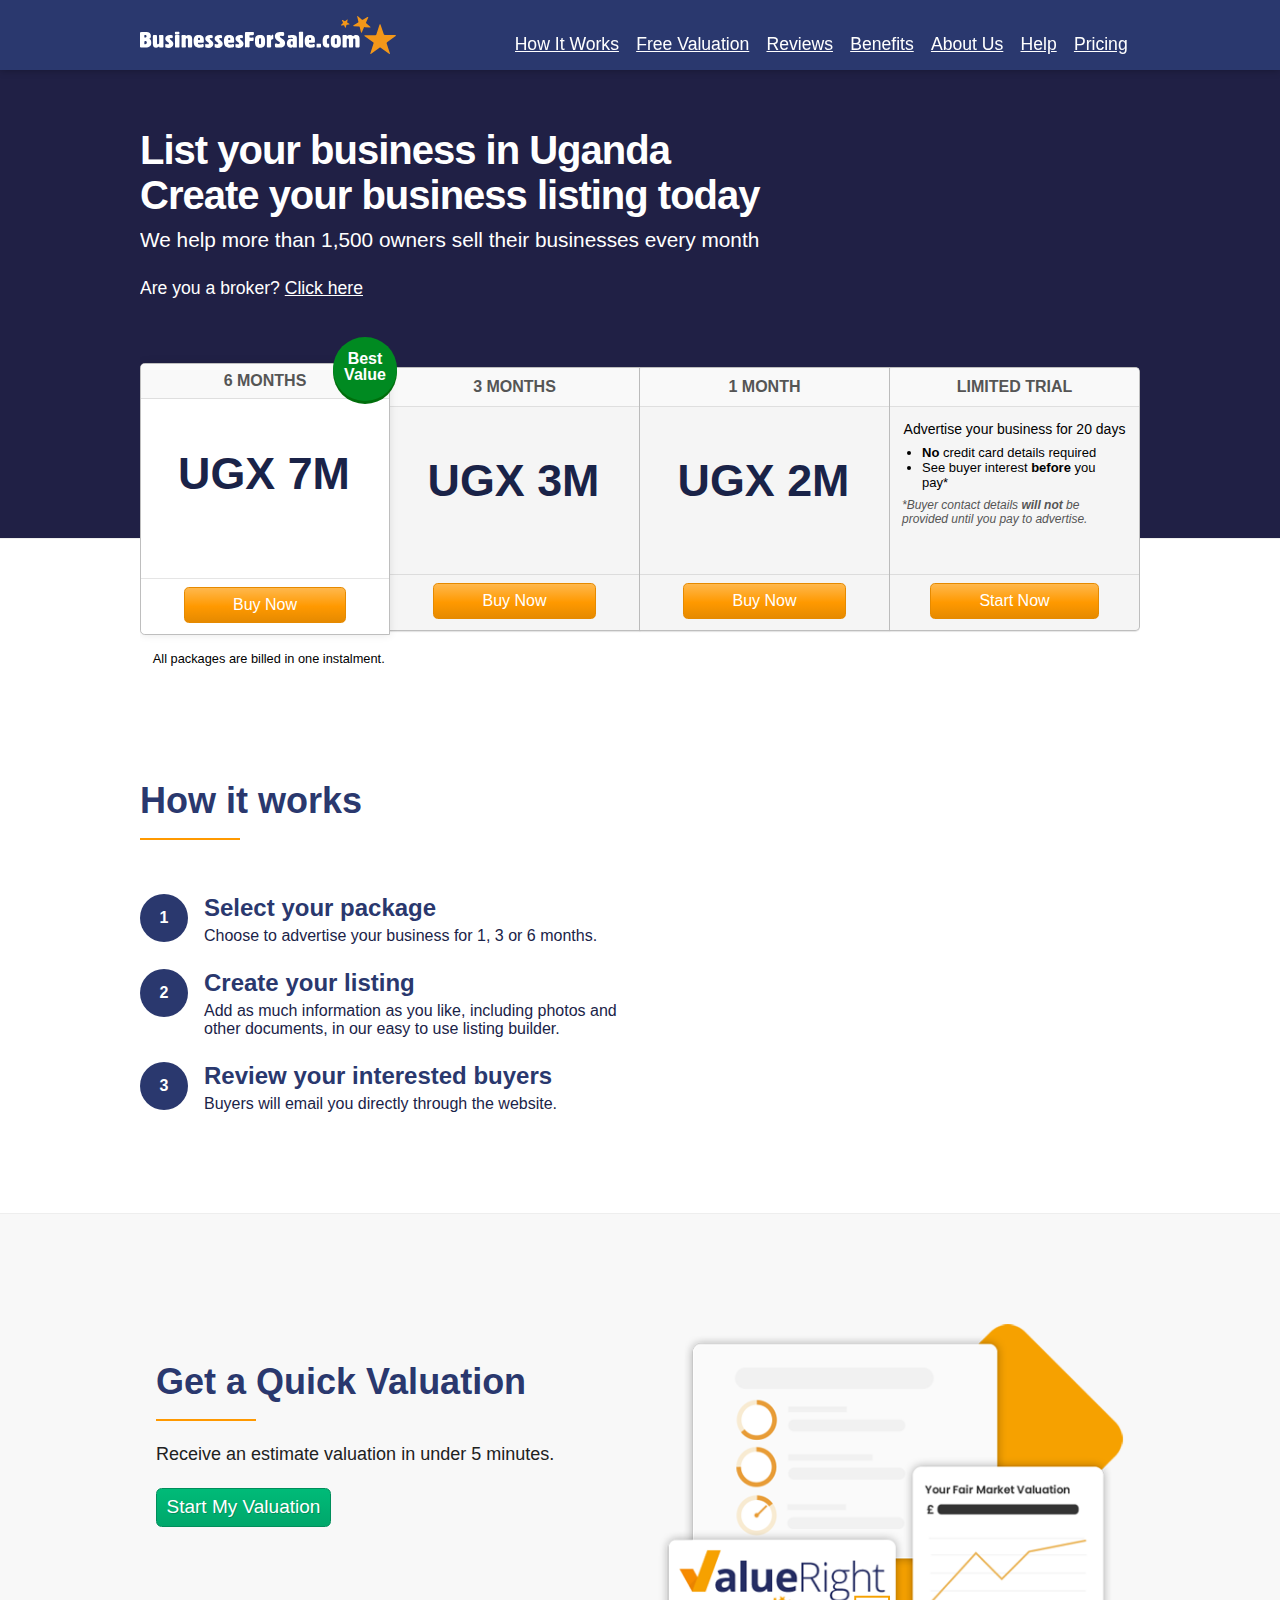
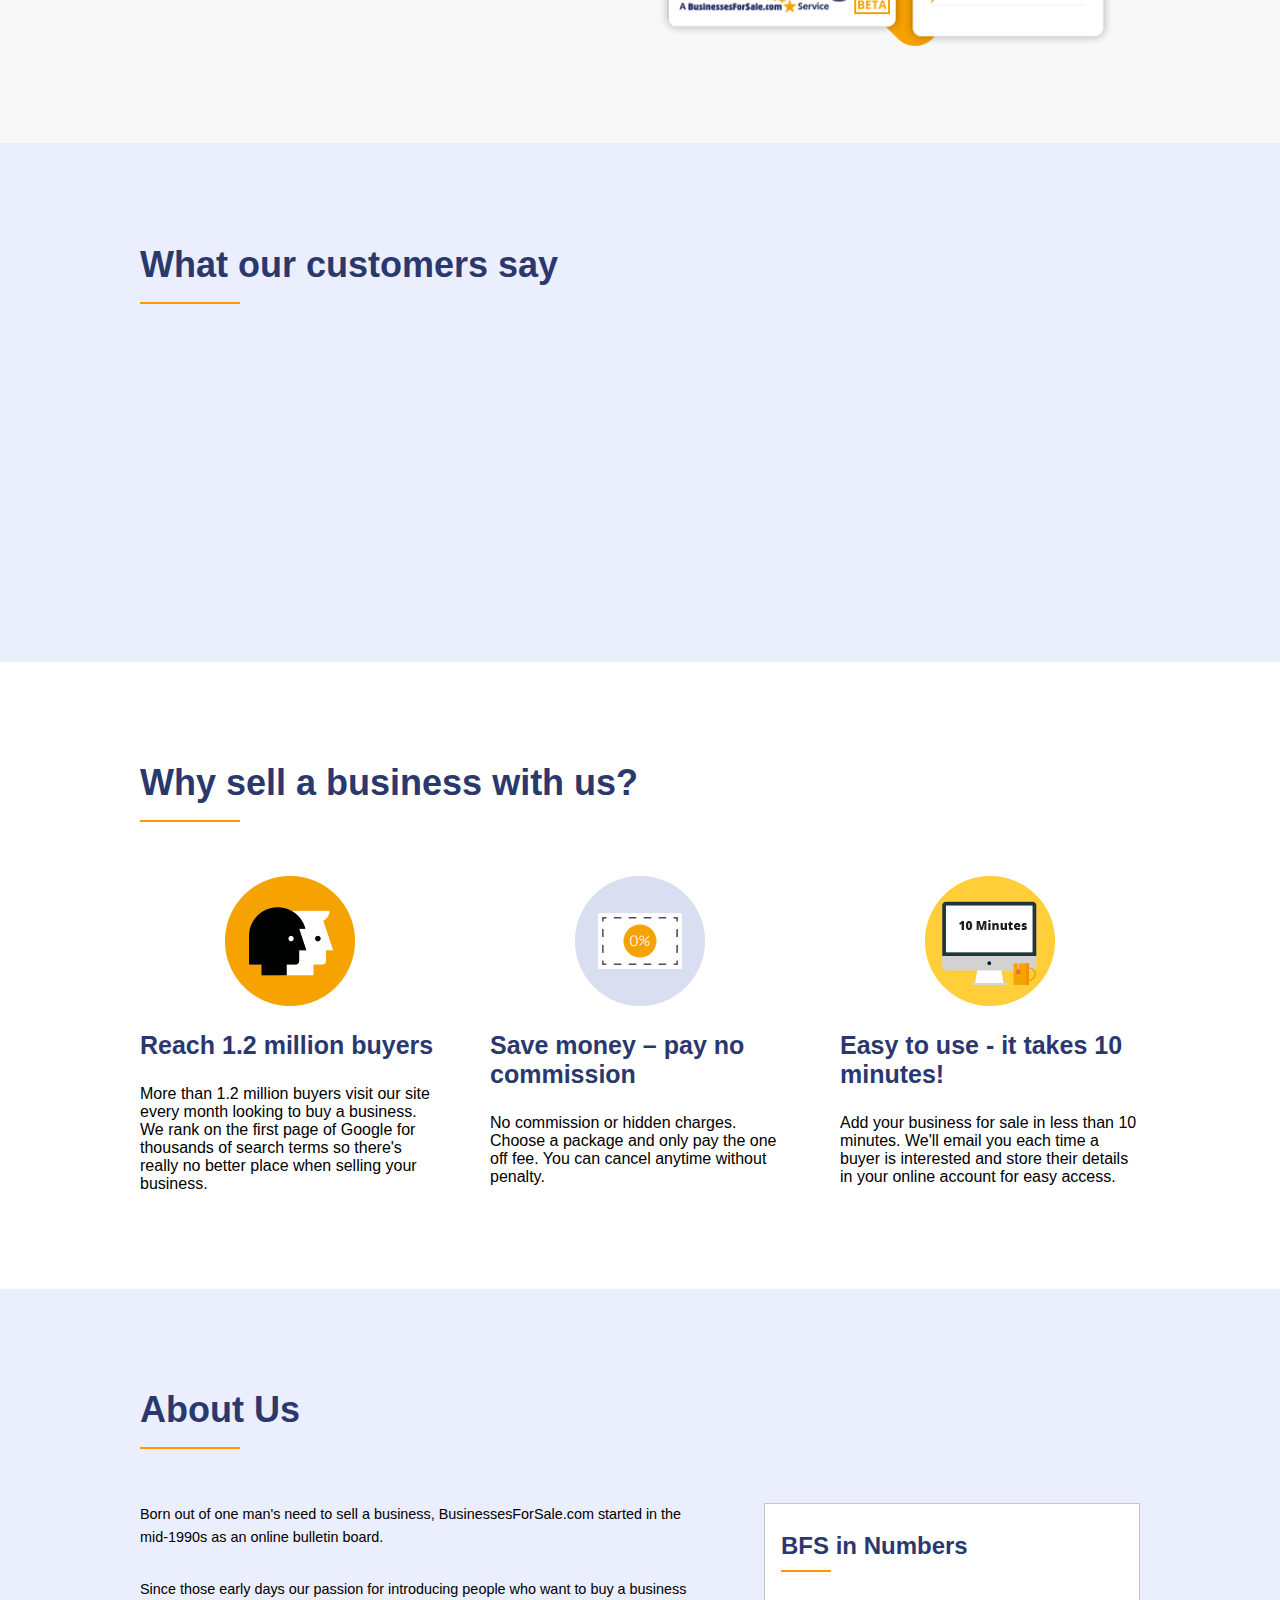
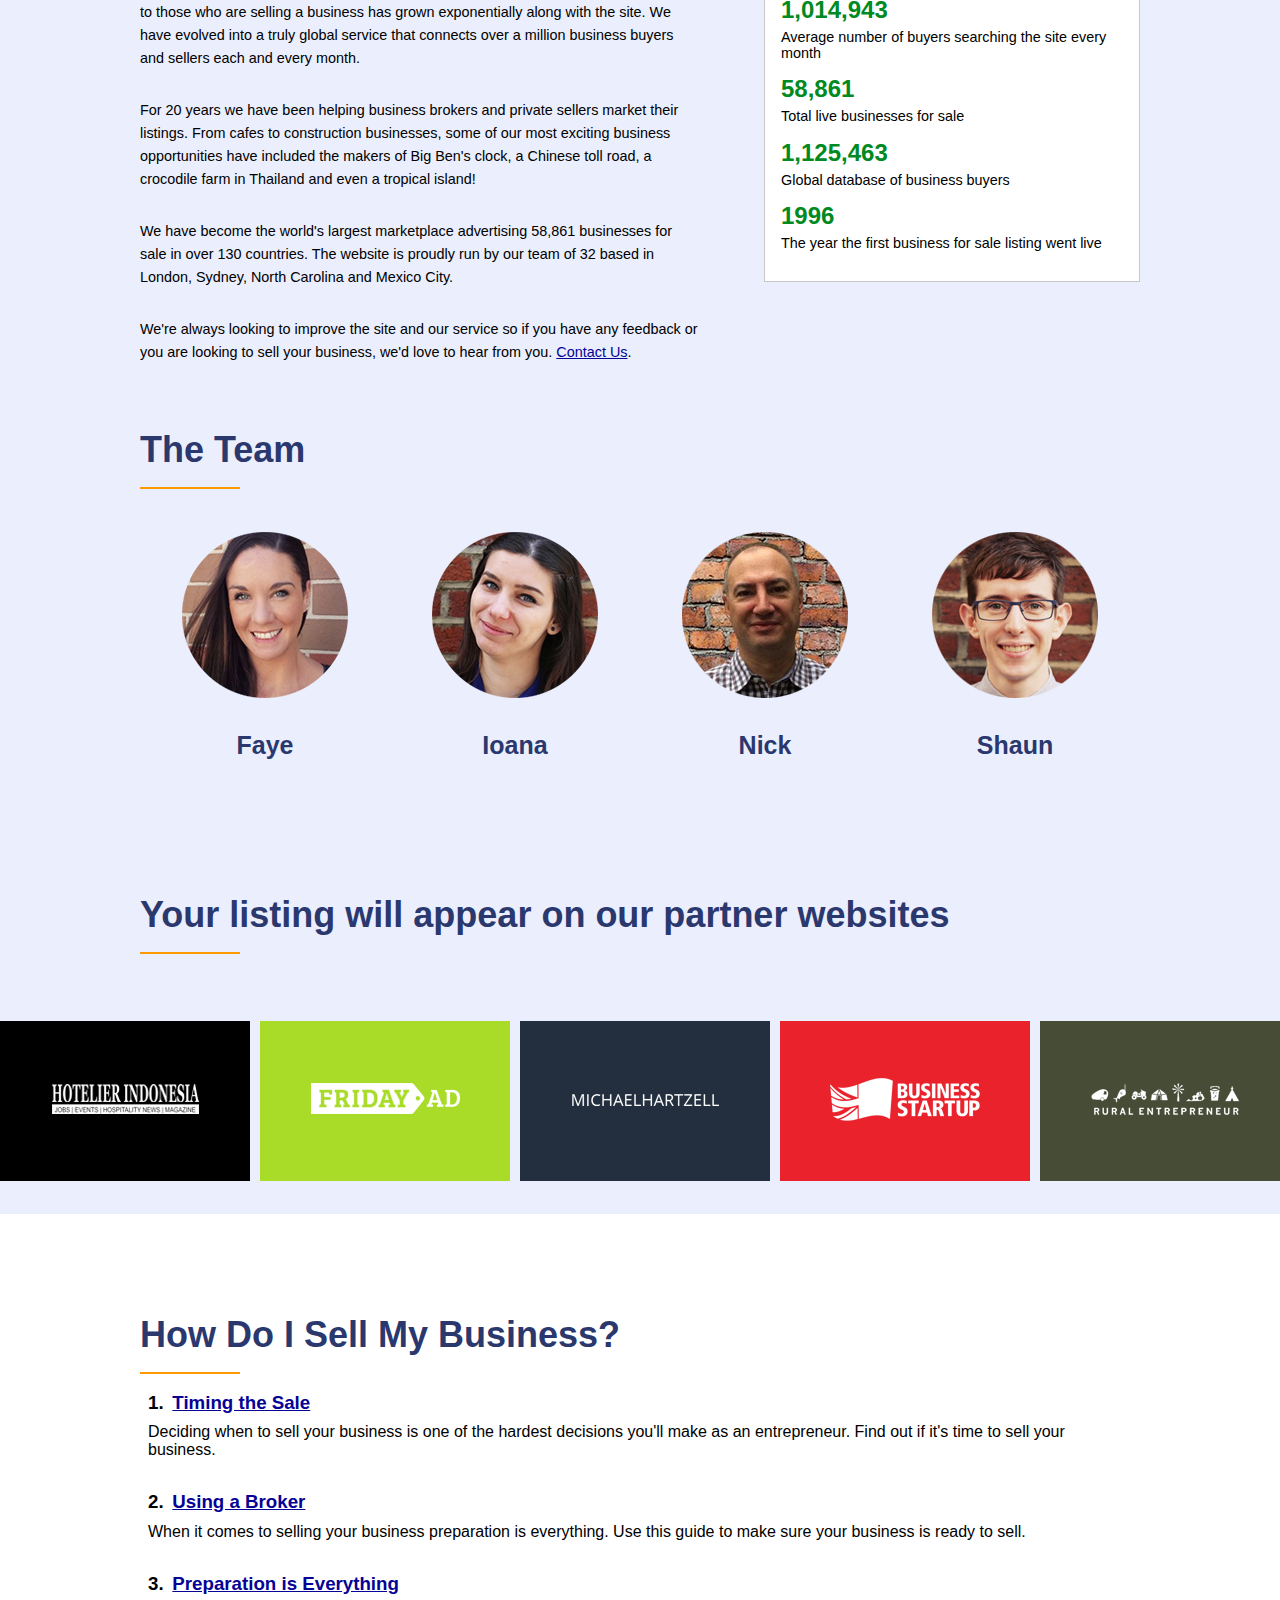
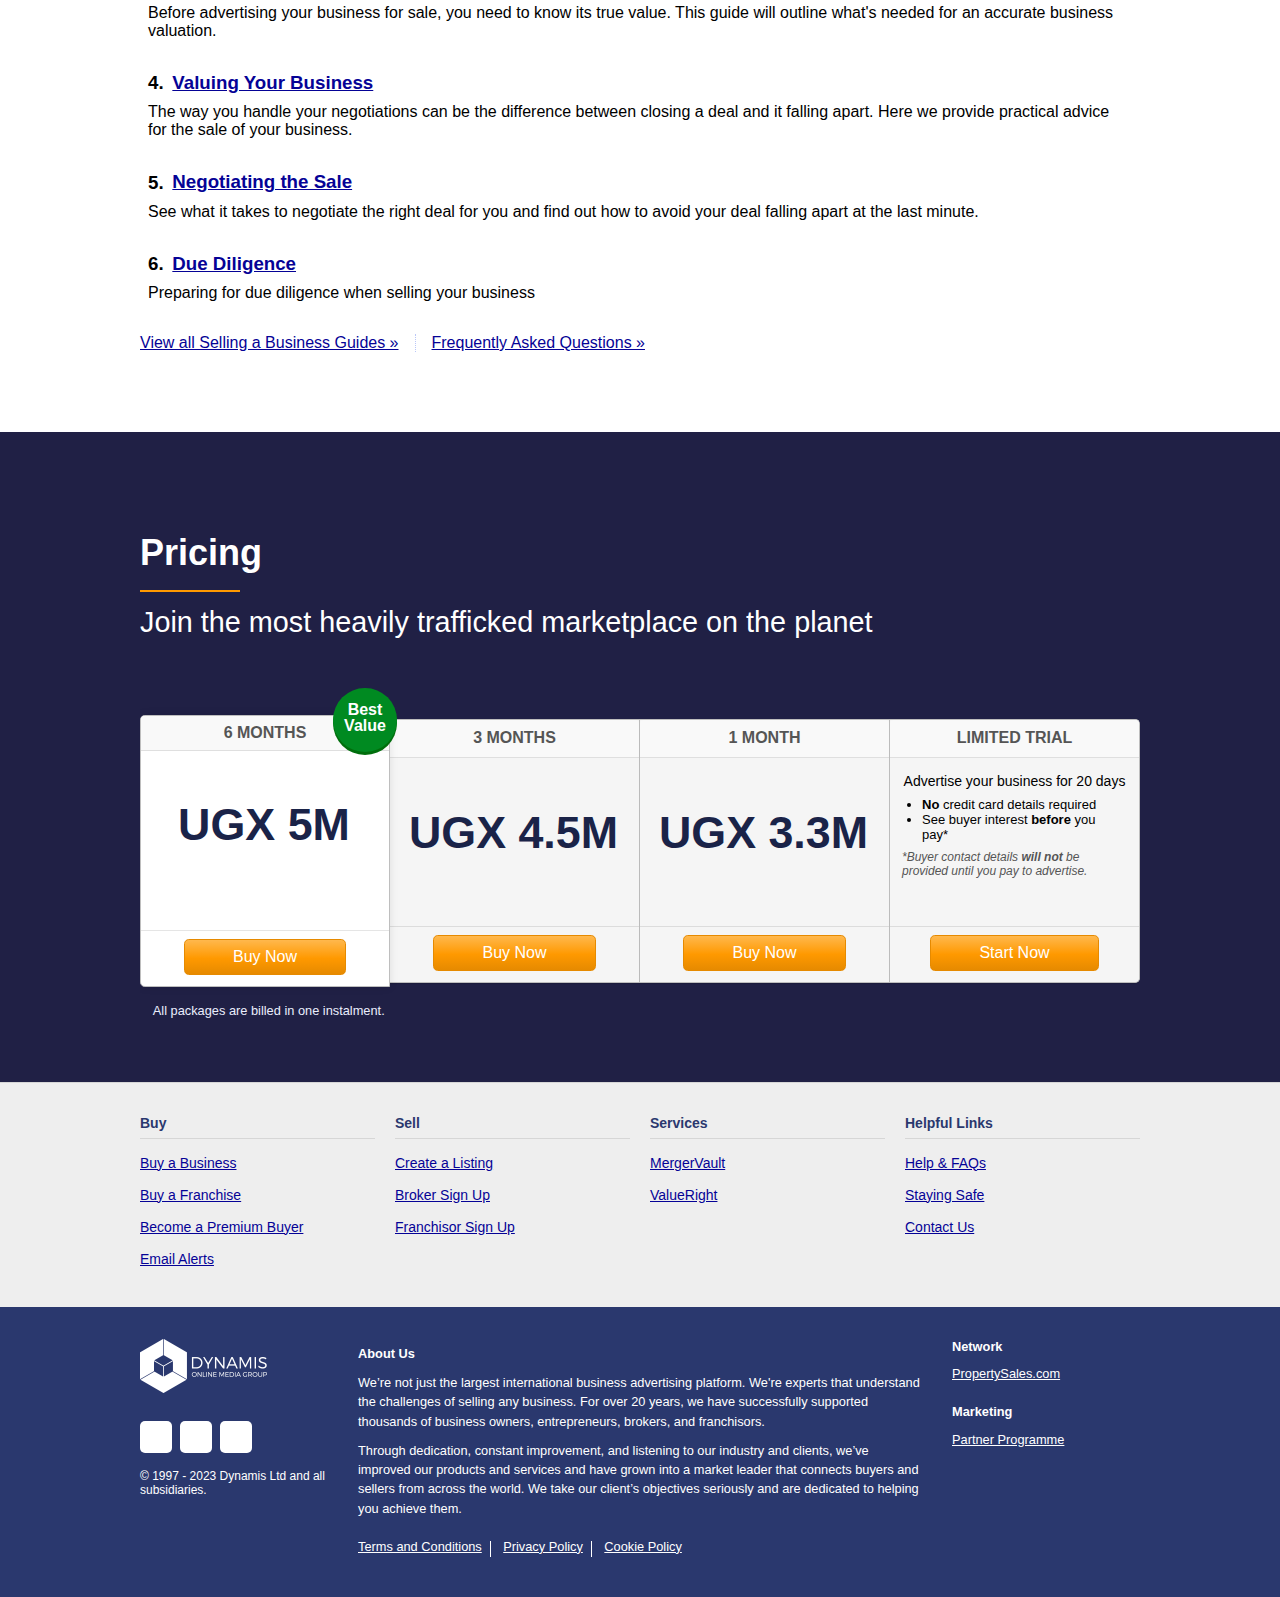
==== index.html @ 1a35745a "started website" ====
<!DOCTYPE html>
<!-- saved from url=(0047)https://uae.businessesforsale.com/emirates/list -->
<html lang="en">
  <head>
    <meta http-equiv="Content-Type" content="text/html; charset=UTF-8" />

    <meta name="viewport" content="width=device-width, initial-scale=1" />
    <meta name="robots" content="index" />
    <meta name="revisit-after" content="2 Days" />
    <meta name="distribution" content="global" />
    <meta name="pragma" content="no-cache" />
    <meta name="IS" content="ok_trust" />
    <meta
      name="description"
      content="List your business online and commission free with BFS United Arab Emirates. Promote your business to potential buyers with a Limited Trial." />
    <meta name="p:domain_verify" content="93b449618fb5868aa2e4feeff2da22ac" />
    <meta name="apple-mobile-web-app-title" content="BFS" />
    <meta name="application-name" content="BFS" />
    <meta name="theme-color" content="#ffffff" />
    <meta
      property="og:url"
      content="https://uae.businessesforsale.com/emirates/list" />
    <meta property="og:type" content="website" />
    <meta
      property="og:title"
      content="List your business online and commission free on BFS United Arab Emirates" />
    <meta
      property="og:description"
      content="List your business online and commission free with BFS United Arab Emirates. Promote your business to potential buyers with a Limited Trial." />
    <meta
      property="og:image"
      content="https://www.businessesforsale.com/Content/Shared/images/facebookDefaultImage.jpg" />
    <meta name="twitter:card" content="summary_large_image" />
    <meta name="twitter:site" content="@be_theboss" />
    <meta property="twitter:domain" content="businessesforsale.com" />
    <meta
      property="twitter:url"
      content="https://uae.businessesforsale.com/emirates/list" />
    <meta
      name="twitter:title"
      content="List your business online and commission free on BFS United Arab Emirates" />
    <meta
      name="twitter:description"
      content="List your business online and commission free with BFS United Arab Emirates. Promote your business to potential buyers with a Limited Trial." />
    <meta
      name="twitter:image"
      content="https://www.businessesforsale.com/Content/Shared/images/TwitterDefaultImage.png" />
    <title>
      List your business online and commission free on BFS United Arab Emirates
    </title>

    <link
      rel="stylesheet"
      as="style"
      onload="this.onload=null;this.rel=&#39;stylesheet&#39;"
      href="./List your business online and commission free on BFS United Arab Emirates_files/public-vendor-aa6030044b.min.css" />

    <link
      rel="stylesheet"
      as="style"
      onload="this.onload=null;this.rel=&#39;stylesheet&#39;"
      href="./List your business online and commission free on BFS United Arab Emirates_files/public-main-931c9b84e5.min.css" />

    <!--[if IE 8]>
      <link
        rel="stylesheet"
        type="text/css"
        href="/Content/Shared/css/sharedIE.css" />
    <![endif]-->
    <link
      rel="apple-touch-icon"
      sizes="180x180"
      href="https://uae.businessesforsale.com/Content/Shared/images/Favicon/apple-touch-icon.png" />
    <link
      rel="shortcut icon"
      type="image/x-icon"
      href="https://uae.businessesforsale.com/Content/Shared/images/Favicon/favicon.ico" />
    <link
      rel="icon"
      type="image/png"
      href="https://uae.businessesforsale.com/Content/Shared/images/Favicon/favicon-32x32.png"
      sizes="32x32" />
    <link
      rel="icon"
      type="image/png"
      href="https://uae.businessesforsale.com/Content/Shared/images/Favicon/favicon-16x16.png"
      sizes="16x16" />
    <link
      rel="manifest"
      href="https://uae.businessesforsale.com/Content/Shared/images/Favicon/manifest.json" />
    <link
      rel="stylesheet"
      as="style"
      onload="this.onload=null;this.rel=&#39;stylesheet&#39;"
      type="text/css"
      href="./List your business online and commission free on BFS United Arab Emirates_files/css" />
    <link
      rel="stylesheet"
      as="style"
      onload="this.onload=null;this.rel=&#39;stylesheet&#39;"
      type="text/css"
      href="./List your business online and commission free on BFS United Arab Emirates_files/css2" />
    <link
      rel="canonical"
      href="https://uae.businessesforsale.com/emirates/list" />
    <link
      rel="alternate"
      hreflang="en-AE"
      href="https://uae.businessesforsale.com/emirates/list" />
    <link
      rel="alternate"
      hreflang="en-AR"
      href="https://argentina.businessesforsale.com/argentinian/list" />
    <link
      rel="alternate"
      hreflang="en-AU"
      href="https://australia.businessesforsale.com/australian/list" />
    <link
      rel="alternate"
      hreflang="en-BG"
      href="https://bulgaria.businessesforsale.com/bulgarian/list" />
    <link
      rel="alternate"
      hreflang="en-BR"
      href="https://brazil.businessesforsale.com/brazilian/list" />
    <link
      rel="alternate"
      hreflang="en-CA"
      href="https://canada.businessesforsale.com/canadian/list" />
    <link
      rel="alternate"
      hreflang="en-CN"
      href="https://china.businessesforsale.com/chinese/list" />
    <link
      rel="alternate"
      hreflang="en-CY"
      href="https://cyprus.businessesforsale.com/cypriot/list" />
    <link
      rel="alternate"
      hreflang="en-DE"
      href="https://germany.businessesforsale.com/german/list" />
    <link
      rel="alternate"
      hreflang="en-ES"
      href="https://spain.businessesforsale.com/spanish/list" />
    <link
      rel="alternate"
      hreflang="en-FR"
      href="https://france.businessesforsale.com/french/list" />
    <link
      rel="alternate"
      hreflang="en-GB"
      href="https://uk.businessesforsale.com/uk/list" />
    <link
      rel="alternate"
      hreflang="en-GR"
      href="https://greece.businessesforsale.com/greek/list" />
    <link
      rel="alternate"
      hreflang="en-ID"
      href="https://indonesia.businessesforsale.com/indonesian/list" />
    <link
      rel="alternate"
      hreflang="en-IE"
      href="https://www.businessesforsale.ie/irish/list" />
    <link
      rel="alternate"
      hreflang="en-IL"
      href="https://israel.businessesforsale.com/israeli/list" />
    <link
      rel="alternate"
      hreflang="en-IN"
      href="https://india.businessesforsale.com/indian/list" />
    <link
      rel="alternate"
      hreflang="en-MX"
      href="https://mexico.businessesforsale.com/mexican/list" />
    <link
      rel="alternate"
      hreflang="en-MY"
      href="https://malaysia.businessesforsale.com/malaysian/list" />
    <link
      rel="alternate"
      hreflang="en-NZ"
      href="https://newzealand.businessesforsale.com/newzealand/list" />
    <link
      rel="alternate"
      hreflang="en-PL"
      href="https://poland.businessesforsale.com/polish/list" />
    <link
      rel="alternate"
      hreflang="en-PT"
      href="https://portugal.businessesforsale.com/portuguese/list" />
    <link
      rel="alternate"
      hreflang="en-SE"
      href="https://sweden.businessesforsale.com/swedish/list" />
    <link
      rel="alternate"
      hreflang="en-SG"
      href="https://singapore.businessesforsale.com/singapore/list" />
    <link
      rel="alternate"
      hreflang="en-TH"
      href="https://thailand.businessesforsale.com/thai/list" />
    <link
      rel="alternate"
      hreflang="en-US"
      href="https://us.businessesforsale.com/us/list" />
    <link
      rel="alternate"
      hreflang="en-ZA"
      href="https://www.businessesforsale.co.za/southafrican/list" />
    <link
      rel="alternate"
      hreflang="x-default"
      href="https://www.businessesforsale.com/list" />

    <link
      rel="stylesheet"
      as="style"
      onload="this.onload=null;this.rel=&#39;stylesheet&#39;"
      href="./List your business online and commission free on BFS United Arab Emirates_files/sell-splash-main-5cd6736153.min.css" />
    <link
      href="https://cdn.jsdelivr.net/npm/bootstrap@5.3.0/dist/css/bootstrap.min.css"
      rel="stylesheet"
      integrity="sha384-9ndCyUaIbzAi2FUVXJi0CjmCapSmO7SnpJef0486qhLnuZ2cdeRhO02iuK6FUUVM"
      crossorigin="anonymous" />
    <link
      rel="stylesheet"
      as="style"
      onload="this.onload=null;this.rel=&#39;stylesheet&#39;"
      type="text/css"
      href="./List your business online and commission free on BFS United Arab Emirates_files/css(1)" />
    <noscript
      ><link
        rel="stylesheet"
        type="text/css"
        href="/build/public/css/public-vendor-aa6030044b.min.css"
    /></noscript>
    <noscript
      ><link
        rel="stylesheet"
        type="text/css"
        href="/build/public/css/public-main-931c9b84e5.min.css"
    /></noscript>
    <noscript
      ><link
        rel="stylesheet"
        type="text/css"
        href="https://fonts.googleapis.com/css?family=Open+Sans:400,600,700,800&display=block"
    /></noscript>
    <noscript
      ><link
        rel="stylesheet"
        type="text/css"
        href="https://fonts.googleapis.com/css2?family=Material+Symbols+Rounded:opsz,wght,FILL,GRAD@48,400,1,0&display=block"
    /></noscript>
    <noscript>
      <img
        height="1"
        width="1"
        style="display: none"
        src="https://www.facebook.com/tr?id=520176731868879&ev=PageView&noscript=1" />
    </noscript>
    <noscript
      ><link
        rel="stylesheet"
        type="text/css"
        href="/build/sell-splash/css/sell-splash-main-5cd6736153.min.css"
    /></noscript>
    <noscript
      ><link
        rel="stylesheet"
        type="text/css"
        href="https://fonts.googleapis.com/css?family=Open+Sans:400,600,700,800"
    /></noscript>
    <style>
      @font-face {
        font-family: "Material Icons";
        font-display: block;
      }
      * {
        box-sizing: border-box;
      }
      body {
        font-family: "Open Sans", Arial, helivetica, sans-serif;
        font-size: 100%;
      }
      .section {
        float: left;
        clear: left;
        width: 100%;
      }
      .section-wrap {
        width: 62.5em;
        margin: 0 auto;
        position: relative;
      }
      @media screen and (max-width: 64em) {
        .section-wrap {
          padding: 0 1em;
          width: 100%;
        }
      }
      dd,
      dt,
      fieldset,
      h2,
      h3,
      h4,
      h5 dl,
      ol,
      p,
      ul {
        margin: 0;
        padding: 0;
      }
      #arrow,
      #cobrand-selected .cobrand,
      #cta-post-link-wrap,
      #logo-wrap-dt,
      #logo-wrap-mob,
      #nav-button-wrap {
        vertical-align: middle;
      }
      fieldset {
        border: 0;
      }
      ol,
      ul {
        list-style: none;
      }
      .cta {
        padding: 0.4em 0.5em;
        border-radius: 0.3em;
        cursor: pointer;
        display: inline-block;
      }
      .cta-wrap {
        clear: both;
        text-align: center;
      }
      #cobrand-selected .cobrand {
        width: 24px;
        height: 24px;
        position: relative;
        padding: 0.6rem 0 0.4rem;
        display: inline-block;
      }
      #cobrand-selected,
      #header-wrap .country-login-area .cobrand-name,
      #login-country-mob .cobrand-name,
      #user,
      .cobrand-selector,
      .menu-items #account-links,
      .menu-items .menu-links {
        display: none;
      }
      header {
        background: #2a386e;
      }
      #header-wrap .country-login-area {
        display: flex;
        flex-direction: row;
        justify-content: flex-end;
        align-items: center;
        gap: 1rem;
        text-transform: uppercase;
        position: relative;
      }
      #header-wrap .header-cont {
        display: flex;
        flex-direction: row;
        align-items: center;
        justify-content: space-between;
        max-width: 62.5em;
        width: 100%;
        margin: 0 auto;
        position: relative;
        padding: 0;
        clear: both;
        gap: 20px;
      }
      .st0 {
        fill: #f39719;
      }
      .st1 {
        fill: #fff;
      }
      #logo-wrap-dt .brand-logo,
      #logo-wrap-mob .brand-logo {
        display: block;
        max-width: 17em;
        overflow: hidden;
        clear: both;
        height: auto;
      }
      #header-wrap .fa-bars {
        font-size: 1.5em;
        font-weight: 700;
      }
      #cta-post-link-wrap {
        display: inline-flex;
        text-align: right;
      }
      .cta-post-link {
        display: inline-block;
        min-width: 4.8em;
        padding: 0.6em 0.7em !important;
        border-radius: 0.3em;
        font-weight: 600;
        text-align: center;
        position: relative;
      }
      .cta-post-link:after {
        content: "Sell now";
        position: absolute;
        top: 0.6em;
        left: 0;
        width: 100%;
        font-size: 0.9em;
      }
      .cta-post-link span {
        display: block;
        font-size: 0.9em;
        text-indent: -9999999px;
      }
      @media screen and (min-width: 33.75em) {
        .cta-post-link:after {
          display: none;
        }
        .cta-post-link span {
          text-indent: 0;
        }
      }
      #logo-wrap-dt {
        display: none;
      }
      #logo-wrap-dt .brand-logo {
        width: 100%;
        padding: 0 !important;
      }
      @media screen and (max-width: 320px) {
        #logo-wrap-mob .brand-logo {
          padding: 0 0.5em;
          margin-left: 0.5em;
        }
      }
      #brand-logo {
        width: 100%;
        overflow: hidden;
        max-width: 318px;
        clear: both;
        height: 3em;
        display: block;
      }
      @media screen and (max-width: 64em) {
        #brand-logo {
          padding-left: 1em;
        }
      }
      @media screen and (max-width: 41.25em) {
        #brand-logo {
          height: auto;
          padding: 0 1em;
        }
      }
      .header-menu {
        position: fixed;
        width: 17em;
        height: auto;
        top: 4.063em;
        bottom: 0;
        right: -17em;
        z-index: 1000;
        overflow-y: scroll;
      }
      .header-menu .header-menu-outer {
        display: block;
        margin: 0 auto;
        width: 100%;
        max-width: 68.75em;
        position: relative;
      }
      @media screen and (max-width: 65.3125em) {
        #logo-wrap-dt {
          margin-left: 0.5em;
        }
        .header-menu .header-menu-outer {
          max-width: 62em !important;
        }
      }
      .header-menu .header-menu-wrap {
        display: block;
        margin: 0 auto;
        width: 100%;
        max-width: 62.5em;
      }
      .menu-items .menu-title {
        padding: 0.75rem 1.5rem;
      }
      .menu-items .menu-item {
        border-bottom: 1px solid #0e1224;
      }
      .menu-items .menu-item.on-this .menu-title {
        border-left: 3px solid #f90;
      }
      .menu-items .menu-item .mt-text {
        font-size: 14px;
        font-weight: 600;
        vertical-align: middle;
        padding: 0.5rem 0;
        display: inline-block;
      }
      .menu-items .menu-item.item-hover .menu-links {
        display: block;
      }
      #arrow {
        float: right;
        margin-top: 5px;
      }
      #login-country-mob {
        margin-left: auto;
        display: inline-flex;
        width: 32px;
      }
      #nav-button-wrap {
        display: inline-block;
        padding: 0.5em;
        border-left: 1px solid #282856;
      }
      @media screen and (max-width: 20em) {
        #nav-button-wrap {
          padding: 0.5em 0;
        }
      }
      @media (min-width: 1030px) {
        #header-wrap .country-login-area,
        #logo-wrap-mob,
        #nav-button-wrap {
          display: none;
        }
        #header-wrap .header-cont {
          padding: 0.5em 0;
        }
        #cta-post-link-wrap {
          margin-left: auto;
        }
        #cobrand-selected {
          margin-left: auto;
          display: inline-flex;
        }
        #cobrand-selected .cobrand-name {
          font-weight: 400;
          font-size: 14px;
          vertical-align: middle;
          text-transform: uppercase;
        }
        #logo-wrap-dt {
          display: inline-block;
        }
        .header-menu {
          position: initial;
          width: auto;
          top: auto;
          bottom: auto;
          right: 0;
          overflow: visible;
        }
        .menu-items {
          position: relative;
          width: 100%;
          display: flex;
          overflow-y: visible;
          top: auto;
          left: auto;
          background: 0 0;
          height: auto;
          bottom: auto;
          padding: 0;
          margin: 0;
        }
        .menu-items .menu-title {
          padding: 0.3rem 0 0;
          border-bottom: 3px solid transparent;
        }
        .menu-items .menu-item {
          display: inline-flex;
          list-style: none;
          padding: 0 1em;
          flex-direction: row;
          border-bottom: none;
          position: relative;
        }
        .menu-items .menu-item:first-of-type {
          padding-left: 0;
        }
        .menu-items .menu-item:last-of-type {
          padding-right: 0;
        }
        .menu-items .menu-item.on-this .menu-title {
          border-bottom: 3px solid #f90;
          border-left: none;
        }
        #login-country-mob {
          display: none !important;
        }
      }
      .nav-button {
        display: flex;
        align-items: center;
        justify-content: center;
        text-align: center;
        border-left: none;
        margin-left: 0;
        width: 3.5em;
        height: 3em;
        position: relative;
        padding: 0;
      }
      .hamburger-menu {
        display: block;
        width: 2em;
        height: 1.4em !important;
        position: relative;
        cursor: pointer;
      }
      .hamburger-menu .bar-1,
      .hamburger-menu .bar-2,
      .hamburger-menu .bar-3 {
        display: block;
        position: absolute;
        height: 0.25em;
        width: 100%;
        background: #fff;
        border-radius: 0.3em;
        opacity: 1;
        left: 0;
      }
      .hamburger-menu .bar-1 {
        top: 0;
      }
      .hamburger-menu .bar-2 {
        top: 0.55em;
      }
      .hamburger-menu .bar-3 {
        top: 1.1em;
      }
    </style>
    <script
      async=""
      src="./List your business online and commission free on BFS United Arab Emirates_files/clarity.js.download"></script>
    <script
      async=""
      src="./List your business online and commission free on BFS United Arab Emirates_files/187035541"></script>
    <script
      type="text/javascript"
      async=""
      src="./List your business online and commission free on BFS United Arab Emirates_files/linkid.js.download"></script>
    <script
      type="text/javascript"
      async=""
      src="./List your business online and commission free on BFS United Arab Emirates_files/js"></script>
    <script
      async=""
      src="https://connect.facebook.net/en_US/fbevents.js"></script>
    <script
      src="./List your business online and commission free on BFS United Arab Emirates_files/bat.js.download"
      async=""></script>
    <script
      async=""
      src="./List your business online and commission free on BFS United Arab Emirates_files/analytics.js.download"></script>
    <script
      src="./List your business online and commission free on BFS United Arab Emirates_files/jquery.min.js.download"
      type="text/javascript"></script>
    <script
      src="./List your business online and commission free on BFS United Arab Emirates_files/otSDKStub.js.download"
      type="text/javascript"
      charset="UTF-8"
      data-domain-script="cf243b1e-14e6-42dd-b560-c3a029f335ad"></script>
    <script type="text/javascript">
      function OptanonWrapper() {}
    </script>
    <script type="text/javascript">
      (function (i, s, o, g, r, a, m) {
        i["GoogleAnalyticsObject"] = r;
        (i[r] =
          i[r] ||
          function () {
            (i[r].q = i[r].q || []).push(arguments);
          }),
          (i[r].l = 1 * new Date());
        (a = s.createElement(o)), (m = s.getElementsByTagName(o)[0]);
        a.async = 1;
        a.src = g;
        m.parentNode.insertBefore(a, m);
      })(
        window,
        document,
        "script",
        "//www.google-analytics.com/analytics.js",
        "ga"
      );

      ga("create", "UA-2034194-36", "auto");
      ga("create", "UA-2034194-7", "auto", { name: "rollupProperty" });
      ga("set", "anonymizeIp", true);
      ga("rollupProperty.set", "anonymizeIp", true);
      ga("require", "linkid", "linkid.js");
      ga("rollupProperty.require", "linkid", "linkid.js");
      ga(
        "send",
        "pageview",
        "/emirates/sell-a-business/createAdvert/notLoggedIn/New/sellSplash"
      );
      ga(
        "rollupProperty.send",
        "pageview",
        "/emirates/sell-a-business/createAdvert/notLoggedIn/New/sellSplash"
      );
    </script>
    <script
      async=""
      src="./List your business online and commission free on BFS United Arab Emirates_files/js(1)"
      type="text/javascript"></script>
    <script type="text/javascript">
      window.dataLayer = window.dataLayer || [];
      function gtag() {
        dataLayer.push(arguments);
      }
    </script>
    <script type="text/javascript">
      gtag("js", new Date());

      gtag("config", "AW-1039712580", { allow_enhanced_conversions: true });

      gtag("config", "G-1G1NGBELLP", {
        page_location:
          "https://uae.businessesforsale.com/emirates/sell-a-business/createAdvert/notLoggedIn/New/sellSplash",
      });
    </script>
    <script type="text/javascript">
      (function (w, d, t, r, u) {
        var f, n, i;
        (w[u] = w[u] || []),
          (f = function () {
            var o = { ti: "187035541", enableAutoSpaTracking: true };
            (o.q = w[u]), (w[u] = new UET(o)), w[u].push("pageLoad");
          }),
          (n = d.createElement(t)),
          (n.src = r),
          (n.async = 1),
          (n.onload = n.onreadystatechange =
            function () {
              var s = this.readyState;
              (s && s !== "loaded" && s !== "complete") ||
                (f(), (n.onload = n.onreadystatechange = null));
            }),
          (i = d.getElementsByTagName(t)[0]),
          i.parentNode.insertBefore(n, i);
      })(window, document, "script", "//bat.bing.com/bat.js", "uetq");
    </script>
    <script type="text/javascript">
      (function (h, o, t, j, a, r) {
        h.hj =
          h.hj ||
          function () {
            (h.hj.q = h.hj.q || []).push(arguments);
          };
        h._hjSettings = { hjid: 1520874, hjsv: 6 };
        a = o.getElementsByTagName("head")[0];
        r = o.createElement("script");
        r.async = 1;
        r.src = t + h._hjSettings.hjid + j + h._hjSettings.hjsv;
        a.appendChild(r);
      })(window, document, "https://static.hotjar.com/c/hotjar-", ".js?sv=");
    </script>
    <script type="text/javascript">
      hj(
        "vpv",
        "/emirates/sell-a-business/createAdvert/notLoggedIn/New/sellSplash"
      );
      hj("trigger", "splash_page");
    </script>
    <script type="text/javascript">
      !(function (f, b, e, v, n, t, s) {
        if (f.fbq) return;
        n = f.fbq = function () {
          n.callMethod
            ? n.callMethod.apply(n, arguments)
            : n.queue.push(arguments);
        };
        if (!f._fbq) f._fbq = n;
        n.push = n;
        n.loaded = !0;
        n.version = "2.0";
        n.queue = [];
        t = b.createElement(e);
        t.async = !0;
        t.src = v;
        s = b.getElementsByTagName(e)[0];
        s.parentNode.insertBefore(t, s);
      })(
        window,
        document,
        "script",
        "https://connect.facebook.net/en_US/fbevents.js"
      );
      fbq("init", "520176731868879");
      fbq("init", "521890509976079");
      fbq("track", "PageView");
    </script>
    <script
      async=""
      src="./List your business online and commission free on BFS United Arab Emirates_files/hotjar-1520874.js.download"></script>
    <meta
      http-equiv="origin-trial"
      content="AymqwRC7u88Y4JPvfIF2F37QKylC04248hLCdJAsh8xgOfe/dVJPV3XS3wLFca1ZMVOtnBfVjaCMTVudWM//5g4AAAB7eyJvcmlnaW4iOiJodHRwczovL3d3dy5nb29nbGV0YWdtYW5hZ2VyLmNvbTo0NDMiLCJmZWF0dXJlIjoiUHJpdmFjeVNhbmRib3hBZHNBUElzIiwiZXhwaXJ5IjoxNjk1MTY3OTk5LCJpc1RoaXJkUGFydHkiOnRydWV9" />
    <script
      src="./List your business online and commission free on BFS United Arab Emirates_files/otBannerSdk.js.download"
      async=""
      type="text/javascript"></script>
    <meta
      http-equiv="origin-trial"
      content="AymqwRC7u88Y4JPvfIF2F37QKylC04248hLCdJAsh8xgOfe/dVJPV3XS3wLFca1ZMVOtnBfVjaCMTVudWM//5g4AAAB7eyJvcmlnaW4iOiJodHRwczovL3d3dy5nb29nbGV0YWdtYW5hZ2VyLmNvbTo0NDMiLCJmZWF0dXJlIjoiUHJpdmFjeVNhbmRib3hBZHNBUElzIiwiZXhwaXJ5IjoxNjk1MTY3OTk5LCJpc1RoaXJkUGFydHkiOnRydWV9" />
    <meta
      http-equiv="origin-trial"
      content="A+xK4jmZTgh1KBVry/UZKUE3h6Dr9HPPioFS4KNCzify+KEoOii7z/[base64]" />
    <meta
      http-equiv="origin-trial"
      content="AymqwRC7u88Y4JPvfIF2F37QKylC04248hLCdJAsh8xgOfe/dVJPV3XS3wLFca1ZMVOtnBfVjaCMTVudWM//5g4AAAB7eyJvcmlnaW4iOiJodHRwczovL3d3dy5nb29nbGV0YWdtYW5hZ2VyLmNvbTo0NDMiLCJmZWF0dXJlIjoiUHJpdmFjeVNhbmRib3hBZHNBUElzIiwiZXhwaXJ5IjoxNjk1MTY3OTk5LCJpc1RoaXJkUGFydHkiOnRydWV9" />
    <script
      type="text/javascript"
      async=""
      src="./List your business online and commission free on BFS United Arab Emirates_files/f.txt"></script>
    <script
      src="./List your business online and commission free on BFS United Arab Emirates_files/187035541.js.download"
      type="text/javascript"
      async=""
      data-ueto="ueto_68cda173e3"></script>
    <script
      async=""
      src="./List your business online and commission free on BFS United Arab Emirates_files/modules.d300ab0f8311d57bf5d6.js.download"
      charset="utf-8"></script>

    <link rel="stylesheet" href="css/style.css" />
  </head>
  <body>
    <div class="sell-splash-header bg-warning" id="seller-splash-header">
      <div class="section-wrap">
        <ul class="sell-splash-nav cf">
          <li class="">
            <a
              class="sell-splash-nav-link"
              href="https://uae.businessesforsale.com/emirates/list#how-it-works"
              >How It Works</a
            >
          </li>
          <li class="">
            <a
              class="sell-splash-nav-link"
              href="https://uae.businessesforsale.com/emirates/list#value-right"
              >Free Valuation</a
            >
          </li>
          <li class="">
            <a
              class="sell-splash-nav-link"
              href="https://uae.businessesforsale.com/emirates/list#testimonials"
              >Reviews</a
            >
          </li>
          <li class="">
            <a
              class="sell-splash-nav-link"
              href="https://uae.businessesforsale.com/emirates/list#why-choose-us"
              >Benefits</a
            >
          </li>
          <li class="">
            <a
              class="sell-splash-nav-link"
              href="https://uae.businessesforsale.com/emirates/list#about-us"
              >About Us</a
            >
          </li>
          <li class="">
            <a
              class="sell-splash-nav-link"
              href="https://uae.businessesforsale.com/emirates/list#stepsToSellingYourBusiness"
              >Help</a
            >
          </li>
          <li class="">
            <a
              class="sell-splash-nav-link"
              href="https://uae.businessesforsale.com/emirates/list#pricing"
              >Pricing</a
            >
          </li>
        </ul>
        <div id="logo-and-link">
          <a href="https://uae.businessesforsale.com/">
            <img
              src="./List your business online and commission free on BFS United Arab Emirates_files/BFS_Reversed_RGB.svg"
              alt="BusinessesForSale.com"
              id="sell-header-logo" />
          </a>
        </div>
      </div>
    </div>
    <div id="skiptocontent">
      <a
        href="https://uae.businessesforsale.com/emirates/list#sell-splash-title"
        >Skip to main content</a
      >
    </div>
    <div id="container">
      <div class="pricing-and-title section top-pricing bg-danger">
        <div class="section-wrap">
          <div class="headline">
            <h1>
              List your business in Uganda
              <br />
              <span class="dt-only">Create your business listing today</span>
            </h1>
            <p class="mob-copy">
              We help 1500+ owners sell their businesses monthly
            </p>
            <p class="dt-copy">
              We help more than 1,500 owners sell their businesses every month
            </p>
            <p class="broker-copy">
              Are you a broker?
              <a
                class="cta-broker"
                href="https://uae.businessesforsale.com/emirates/advertise"
                onclick="if (!window.__cfRLUnblockHandlers) return false; _gaq.push([&#39;_trackEvent&#39;, &#39;Post an Ad&#39;, &#39;Homepage&#39;, &#39;Broker&#39;]);"
                >Click here</a
              >
            </p>
          </div>

          <div
            class="trustpilot-widget"
            data-locale="en-GB"
            data-template-id="53aa8807dec7e10d38f59f32"
            data-businessunit-id="58e907100000ff0005a01983"
            data-style-height="150px"
            data-style-width="100%"
            data-theme="dark"
            style="position: relative">
            <iframe
              title="Customer reviews powered by Trustpilot"
              loading="auto"
              src="./List your business online and commission free on BFS United Arab Emirates_files/index.html"
              style="
                position: relative;
                height: 150px;
                width: 100%;
                border-style: none;
                display: block;
                overflow: hidden;
              "></iframe>
          </div>

          <div class="pricing">
            <div class="packages">
              <div class="package-details featured-package">
                <span class="best-value"> Best Value </span>
                <span class="package-time">6 months</span>
                <div>
                  <p class="package-price">
                    <span class="main-price">UGX 7M</span>
                    <span class="currency-code"></span>
                  </p>
                </div>
                <form
                  action="https://uae.businessesforsale.com/emirates/create-listing"
                  id="form0"
                  method="post">
                  <input
                    id="productCode"
                    name="productCode"
                    type="hidden"
                    value="ADS" /><input
                    id="countryCode"
                    name="countryCode"
                    type="hidden"
                    value="UGX" />
                  <div class="package-submit">
                    <input
                      type="submit"
                      value="Buy Now"
                      name="submit"
                      class="cta cta-orange" />
                  </div>
                </form>
                <script type="text/javascript">
                  //<![CDATA[
                  if (!window.mvcClientValidationMetadata) {
                    window.mvcClientValidationMetadata = [];
                  }
                  window.mvcClientValidationMetadata.push({
                    Fields: [],
                    FormId: "form0",
                    ReplaceValidationSummary: false,
                  });
                  //]]>
                </script>
              </div>
              <div class="package-details">
                <span class="package-time">3 months</span>
                <div>
                  <p class="package-price">
                    <span class="main-price">UGX 3M</span>
                    <span class="currency-code"></span>
                  </p>
                </div>
                <form
                  action="https://uae.businessesforsale.com/emirates/create-listing"
                  id="form1"
                  method="post">
                  <input
                    id="productCode"
                    name="productCode"
                    type="hidden"
                    value="ADQ" /><input
                    id="countryCode"
                    name="countryCode"
                    type="hidden"
                    value="AE" />
                  <div class="package-submit">
                    <input
                      type="submit"
                      value="Buy Now"
                      name="submit"
                      class="cta cta-orange" />
                  </div>
                </form>
                <script type="text/javascript">
                  //<![CDATA[
                  if (!window.mvcClientValidationMetadata) {
                    window.mvcClientValidationMetadata = [];
                  }
                  window.mvcClientValidationMetadata.push({
                    Fields: [],
                    FormId: "form1",
                    ReplaceValidationSummary: false,
                  });
                  //]]>
                </script>
              </div>
              <div class="package-details">
                <span class="package-time">1 month</span>
                <div>
                  <p class="package-price">
                    <span class="main-price">UGX 2M</span>
                    <span class="currency-code"></span>
                  </p>
                </div>
                <form
                  action="https://uae.businessesforsale.com/emirates/create-listing"
                  id="form2"
                  method="post">
                  <input
                    id="productCode"
                    name="productCode"
                    type="hidden"
                    value="ADM" /><input
                    id="countryCode"
                    name="countryCode"
                    type="hidden"
                    value="AE" />
                  <div class="package-submit">
                    <input
                      type="submit"
                      value="Buy Now"
                      name="submit"
                      class="cta cta-orange" />
                  </div>
                </form>
                <script type="text/javascript">
                  //<![CDATA[
                  if (!window.mvcClientValidationMetadata) {
                    window.mvcClientValidationMetadata = [];
                  }
                  window.mvcClientValidationMetadata.push({
                    Fields: [],
                    FormId: "form2",
                    ReplaceValidationSummary: false,
                  });
                  //]]>
                </script>
              </div>
              <div class="package-details free-trail">
                <span class="package-time">Limited Trial</span>
                <p class="free-trail-details"></p>
                <p class="free-trail-p">Advertise your business for 20 days</p>
                <ul class="limited-trial-list">
                  <li><strong>No</strong> credit card details required</li>
                  <li>See buyer interest <strong>before</strong> you pay*</li>
                </ul>
                <p></p>
                <p class="free-trail-small-print">
                  *Buyer contact details <strong>will not</strong> be provided
                  until you pay to advertise.
                </p>
                <form
                  action="https://uae.businessesforsale.com/emirates/create-listing"
                  id="form3"
                  method="post">
                  <input
                    id="productCode"
                    name="productCode"
                    type="hidden"
                    value="AD3" /><input
                    id="countryCode"
                    name="countryCode"
                    type="hidden"
                    value="AE" />
                  <div class="package-submit">
                    <input
                      type="submit"
                      value="Start Now"
                      name="submit"
                      class="cta cta-orange" />
                  </div>
                </form>
                <script type="text/javascript">
                  //<![CDATA[
                  if (!window.mvcClientValidationMetadata) {
                    window.mvcClientValidationMetadata = [];
                  }
                  window.mvcClientValidationMetadata.push({
                    Fields: [],
                    FormId: "form3",
                    ReplaceValidationSummary: false,
                  });
                  //]]>
                </script>
              </div>
            </div>
            <div class="small-print">
              <p>All packages are billed in one instalment.</p>
            </div>
          </div>
        </div>
      </div>
      <div class="section lozad" id="how-it-works" data-loaded="true">
        <div class="section-wrap">
          <div class="pure-g">
            <div class="pure-u-1 pure-u-md-1-2">
              <h2 class="section-title left">How it works</h2>
              <div class="step">
                <span>1</span>
                <dl>
                  <dt>Select your package</dt>
                  <dd>
                    Choose to advertise your business for 1, 3 or 6 months.
                  </dd>
                </dl>
              </div>
              <div class="step">
                <span>2</span>
                <dl>
                  <dt>Create your listing</dt>
                  <dd>
                    Add as much information as you like, including photos and
                    other documents, in our easy to use listing builder.
                  </dd>
                </dl>
              </div>
              <div class="step">
                <span>3</span>
                <dl>
                  <dt>Review your interested buyers</dt>
                  <dd>Buyers will email you directly through the website.</dd>
                </dl>
              </div>
            </div>
            <div class="pure-u-1 pure-u-md-1-2">
              <video
                class="lozad"
                data-poster="/Content/Shared/images/Sell/StepsLoading.jpg"
                width="450"
                autoplay=""
                muted=""
                loop=""
                alt="listing online with us"
                poster="/Content/Shared/images/Sell/StepsLoading.jpg"
                data-loaded="true"
                __idm_id__="262145">
                <source
                  data-src="/Content/Shared/images/Sell/Steps.mp4"
                  type="video/mp4"
                  src="/Content/Shared/images/Sell/Steps.mp4" />
                Your browser does not support the video tag.
              </video>
            </div>
          </div>
        </div>
      </div>
      <div class="section" id="value-right">
        <div class="cf pure-g">
          <div class="pure-u-1 pure-u-md-1-2 l-box">
            <h2 class="section-title">Get a Quick Valuation</h2>
            <p>Receive an estimate valuation in under 5 minutes.</p>
            <a
              href="https://uae.businessesforsale.com/emirates/valuation-tool"
              class="cta cta-green"
              >Start My Valuation
            </a>
          </div>
          <div class="pure-u-1-2 l-box vr-img">
            <img
              class="lozad"
              style="width: 100%"
              data-src="/Content/Shared/images/Sell/valueright-graphic.png"
              alt="free valuation"
              src="./List your business online and commission free on BFS United Arab Emirates_files/valueright-graphic.png"
              data-loaded="true" />
          </div>
        </div>
      </div>
      <div class="section" id="testimonials">
        <div class="section-wrap">
          <h2 class="section-title">What our customers say</h2>

          <div
            class="trustpilot-widget"
            data-locale="en-GB"
            data-template-id="54ad5defc6454f065c28af8b"
            data-businessunit-id="58e907100000ff0005a01983"
            data-style-height="240px"
            data-style-width="100%"
            data-theme="light"
            data-stars="4,5"
            style="position: relative">
            <iframe
              title="Customer reviews powered by Trustpilot"
              loading="auto"
              src="./List your business online and commission free on BFS United Arab Emirates_files/index(1).html"
              style="
                position: relative;
                height: 240px;
                width: 100%;
                border-style: none;
                display: block;
                overflow: hidden;
              "></iframe>
          </div>
        </div>
      </div>
      <div class="section" id="why-choose-us">
        <div class="section-wrap">
          <h2 class="section-title">Why sell a business with us?</h2>
          <div class="points">
            <dl>
              <dt>
                <img
                  class="lozad"
                  data-src="/Content/Shared/images/Sell/why-choose-us-buyers.png"
                  alt="Why choose us"
                  width="130"
                  height="130"
                  src="./List your business online and commission free on BFS United Arab Emirates_files/why-choose-us-buyers.png"
                  data-loaded="true" />
                Reach 1.2 million buyers
              </dt>
              <dd>
                More than 1.2 million buyers visit our site every month looking
                to buy a business. We rank on the first page of Google for
                thousands of search terms so there's really no better place when
                selling your business.
              </dd>
            </dl>
            <dl>
              <dt>
                <img
                  class="lozad"
                  data-src="/Content/Shared/images/Sell/why-choose-us-commission.png"
                  alt="Pay no commission"
                  width="130"
                  height="130"
                  src="./List your business online and commission free on BFS United Arab Emirates_files/why-choose-us-commission.png"
                  data-loaded="true" />
                Save money – pay no commission
              </dt>
              <dd>
                No commission or hidden charges. Choose a package and only pay
                the one off fee. You can cancel anytime without penalty.
              </dd>
            </dl>
            <dl>
              <dt>
                <img
                  class="lozad"
                  data-src="/Content/Shared/images/Sell/why-choose-us-easy.png"
                  alt="Easy to use"
                  width="130"
                  height="130"
                  src="./List your business online and commission free on BFS United Arab Emirates_files/why-choose-us-easy.png"
                  data-loaded="true" />
                Easy to use - it takes 10 minutes!
              </dt>
              <dd>
                Add your business for sale in less than 10 minutes. We'll email
                you each time a buyer is interested and store their details in
                your online account for easy access.
              </dd>
            </dl>
          </div>
        </div>
      </div>
      <div class="section" id="about-us">
        <div class="section-wrap">
          <h2 class="section-title">About Us</h2>
          <div id="about-us-copy">
            <p>
              Born out of one man's need to sell a business,
              BusinessesForSale.com started in the mid-1990s as an online
              bulletin board.
            </p>
            <p>
              Since those early days our passion for introducing people who want
              to buy a business to those who are selling a business has grown
              exponentially along with the site. We have evolved into a truly
              global service that connects over a million business buyers and
              sellers each and every month.
            </p>
            <p>
              For 20 years we have been helping business brokers and private
              sellers market their listings. From cafes to construction
              businesses, some of our most exciting business opportunities have
              included the makers of Big Ben's clock, a Chinese toll road, a
              crocodile farm in Thailand and even a tropical island!
            </p>
            <p>
              We have become the world's largest marketplace advertising 58,861
              businesses for sale in over 130 countries. The website is proudly
              run by our team of 32 based in London, Sydney, North Carolina and
              Mexico City.
            </p>
            <p>
              We're always looking to improve the site and our service so if you
              have any feedback or you are looking to sell your business, we'd
              love to hear from you.
              <a
                href="https://uae.businessesforsale.com/emirates/feedback"
                title="Contact Us"
                >Contact Us</a
              >.
            </p>
          </div>
          <div id="about-stats">
            <h3>BFS in Numbers</h3>
            <ul>
              <li>
                <p class="stat">1,014,943</p>
                <p class="statDescription">
                  Average number of buyers searching the site every month
                </p>
              </li>
              <li>
                <p class="stat">58,861</p>
                <p class="statDescription">Total live businesses for sale</p>
              </li>
              <li>
                <p class="stat">1,125,463</p>
                <p class="statDescription">
                  Global database of business buyers
                </p>
              </li>
              <li>
                <p class="stat">1996</p>
                <p class="statDescription">
                  The year the first business for sale listing went live
                </p>
              </li>
            </ul>
          </div>
        </div>
        <div class="section-wrap" id="team">
          <h2 class="section-title">The Team</h2>
          <div class="pure-g">
            <div class="pure-u-1 pure-u-md-1-5">
              <div class="pure-g">
                <div class="pure-u-1-2 pure-u-md-1">
                  <img
                    class="lozad"
                    data-src="/Content/Shared/images/Sell/faye.png"
                    width="166"
                    height="166"
                    alt="Faye"
                    src="./List your business online and commission free on BFS United Arab Emirates_files/faye.png"
                    data-loaded="true" />
                </div>
                <div class="pure-u-1-2 pure-u-md-1">
                  <h3>Faye</h3>
                </div>
              </div>
            </div>
            <div class="pure-u-1 pure-u-md-1-5">
              <div class="pure-g">
                <div class="pure-u-1-2 pure-u-md-1">
                  <img
                    class="lozad"
                    data-src="/Content/Shared/images/Sell/ioana.png"
                    width="166"
                    height="166"
                    alt="Ioana"
                    src="./List your business online and commission free on BFS United Arab Emirates_files/ioana.png"
                    data-loaded="true" />
                </div>
                <div class="pure-u-1-2 pure-u-md-1">
                  <h3>Ioana</h3>
                </div>
              </div>
            </div>
            <div class="pure-u-1 pure-u-md-1-5">
              <div class="pure-g">
                <div class="pure-u-1-2 pure-u-md-1">
                  <img
                    class="lozad"
                    data-src="/Content/Shared/images/Sell/Nick.png"
                    width="166"
                    height="166"
                    alt="Simeon"
                    src="./List your business online and commission free on BFS United Arab Emirates_files/Nick.png"
                    data-loaded="true" />
                </div>
                <div class="pure-u-1-2 pure-u-md-1">
                  <h3>Nick</h3>
                </div>
              </div>
            </div>
            <div class="pure-u-1 pure-u-md-1-5">
              <div class="pure-g">
                <div class="pure-u-1-2 pure-u-md-1">
                  <img
                    class="lozad"
                    data-src="/Content/Shared/images/Sell/shaun.png"
                    width="166"
                    height="166"
                    alt="Simeon"
                    src="./List your business online and commission free on BFS United Arab Emirates_files/shaun.png"
                    data-loaded="true" />
                </div>
                <div class="pure-u-1-2 pure-u-md-1">
                  <h3>Shaun</h3>
                </div>
              </div>
            </div>
          </div>
        </div>
      </div>
      <div class="section" id="partners">
        <div class="section-wrap pure-g">
          <div class="pure-u-1">
            <h2 class="section-title left">
              Your listing will appear on our partner websites
            </h2>
          </div>
        </div>
        <div class="bx-wrapper" style="max-width: 1290px">
          <div
            class="bx-viewport"
            style="
              width: 100%;
              overflow: hidden;
              position: relative;
              height: 161px;
            ">
            <ul
              id="newPartnerIcons"
              class="cf"
              style="
                width: 17215%;
                position: relative;
                transition-duration: 300s;
                transform: translate3d(-4420px, 0px, 0px);
                transition-timing-function: linear;
              ">
              <li
                style="
                  background-color: black;
                  float: left;
                  list-style: none;
                  position: relative;
                  width: 250px;
                  margin-right: 10px;
                ">
                <img
                  class="lozad"
                  src="./List your business online and commission free on BFS United Arab Emirates_files/HotellierIndonesia.webp"
                  title="Hotellie rIndonesia"
                  alt="Hotellier Indonesia Logo"
                  width="150"
                  height="60"
                  data-loaded="true" />
              </li>
              <li
                style="
                  background: rgb(168, 220, 40);
                  float: left;
                  list-style: none;
                  position: relative;
                  width: 250px;
                  margin-right: 10px;
                ">
                <img
                  class="lozad"
                  src="./List your business online and commission free on BFS United Arab Emirates_files/fridayAd.webp"
                  title="Friday Ad"
                  alt="Friday Ad Logo"
                  width="150"
                  height="60"
                  data-loaded="true" />
              </li>
              <li
                style="
                  background: rgb(35, 47, 62);
                  float: left;
                  list-style: none;
                  position: relative;
                  width: 250px;
                  margin-right: 10px;
                ">
                <img
                  class="lozad"
                  src="./List your business online and commission free on BFS United Arab Emirates_files/michaelHartzell.webp"
                  title="Michael Hartzell"
                  alt="Michael Hartzell Logo"
                  width="150"
                  height="60"
                  data-loaded="true" />
              </li>
              <li
                style="
                  background: rgb(234, 34, 43);
                  float: left;
                  list-style: none;
                  position: relative;
                  width: 250px;
                  margin-right: 10px;
                ">
                <img
                  class="lozad"
                  src="./List your business online and commission free on BFS United Arab Emirates_files/BusinessStartup.webp"
                  title="Business Startup"
                  alt="The Business Show Logo"
                  width="150"
                  height="60"
                  data-loaded="true" />
              </li>
              <li
                style="
                  background: rgb(71, 76, 55);
                  float: left;
                  list-style: none;
                  position: relative;
                  width: 250px;
                  margin-right: 10px;
                ">
                <img
                  class="lozad"
                  src="./List your business online and commission free on BFS United Arab Emirates_files/ruralentrepreneur.webp"
                  title="Rural Entrepreneur"
                  alt="Rural Entrepreneur Logo"
                  width="150"
                  height="60"
                  data-loaded="true" />
              </li>
              <li
                style="
                  background: rgb(199, 156, 109);
                  float: left;
                  list-style: none;
                  position: relative;
                  width: 250px;
                  margin-right: 10px;
                ">
                <img
                  class="lozad"
                  src="./List your business online and commission free on BFS United Arab Emirates_files/countryhouseinnovation.webp"
                  title="Rural Entrepreneur"
                  alt="Rural Entrepreneur Logo"
                  width="150"
                  height="60"
                  data-loaded="true" />
              </li>
              <li
                style="
                  background: rgb(164, 194, 62);
                  float: left;
                  list-style: none;
                  position: relative;
                  width: 250px;
                  margin-right: 10px;
                ">
                <img
                  class="lozad"
                  src="./List your business online and commission free on BFS United Arab Emirates_files/farmbusinessshow.webp"
                  title="Rural Entrepreneur"
                  alt="Rural Entrepreneur Logo"
                  width="150"
                  height="60" />
              </li>
              <li
                style="
                  background: rgb(136, 95, 199);
                  float: left;
                  list-style: none;
                  position: relative;
                  width: 250px;
                  margin-right: 10px;
                ">
                <img
                  class="lozad"
                  src="./List your business online and commission free on BFS United Arab Emirates_files/holidayparkshow.webp"
                  title="Rural Entrepreneur"
                  alt="Rural Entrepreneur Logo"
                  width="150"
                  height="60" />
              </li>
              <li
                style="
                  background: rgb(193, 39, 45);
                  float: left;
                  list-style: none;
                  position: relative;
                  width: 250px;
                  margin-right: 10px;
                ">
                <img
                  class="lozad"
                  src="./List your business online and commission free on BFS United Arab Emirates_files/takeawayexpo.webp"
                  title="Rural Entrepreneur"
                  alt="Rural Entrepreneur Logo"
                  width="150"
                  height="60" />
              </li>
              <li
                style="
                  background: rgb(51, 51, 51);
                  float: left;
                  list-style: none;
                  position: relative;
                  width: 250px;
                  margin-right: 10px;
                ">
                <img
                  class="lozad"
                  src="./List your business online and commission free on BFS United Arab Emirates_files/elitefranchisemagazine.webp"
                  title=""
                  alt="Logo"
                  width="150"
                  height="60" />
              </li>
              <li
                style="
                  background: rgb(55, 123, 181);
                  float: left;
                  list-style: none;
                  position: relative;
                  width: 250px;
                  margin-right: 10px;
                ">
                <img
                  class="lozad"
                  src="./List your business online and commission free on BFS United Arab Emirates_files/holidayparksmanagement.webp"
                  title=""
                  alt="Logo"
                  width="150"
                  height="60" />
              </li>
              <li
                style="
                  background: rgb(96, 56, 117);
                  float: left;
                  list-style: none;
                  position: relative;
                  width: 250px;
                  margin-right: 10px;
                ">
                <img
                  class="lozad"
                  src="./List your business online and commission free on BFS United Arab Emirates_files/hotel360expo.webp"
                  title=""
                  alt="Logo"
                  width="150"
                  height="60" />
              </li>
              <li
                style="
                  background: rgb(102, 102, 153);
                  float: left;
                  list-style: none;
                  position: relative;
                  width: 250px;
                  margin-right: 10px;
                ">
                <img
                  class="lozad"
                  src="./List your business online and commission free on BFS United Arab Emirates_files/boutiquehotelier.webp"
                  title=""
                  alt="Logo"
                  width="150"
                  height="60" />
              </li>
              <li
                style="
                  background: rgb(38, 70, 117);
                  float: left;
                  list-style: none;
                  position: relative;
                  width: 250px;
                  margin-right: 10px;
                ">
                <img
                  class="lozad"
                  src="./List your business online and commission free on BFS United Arab Emirates_files/carehomeprofessional.webp"
                  title=""
                  alt="Logo"
                  width="150"
                  height="60" />
              </li>
              <li
                style="
                  background: rgb(234, 30, 34);
                  float: left;
                  list-style: none;
                  position: relative;
                  width: 250px;
                  margin-right: 10px;
                ">
                <img
                  class="lozad"
                  src="./List your business online and commission free on BFS United Arab Emirates_files/nightclub.webp"
                  title=""
                  alt="Logo"
                  width="150"
                  height="60" />
              </li>
              <li
                style="
                  background: rgb(212, 158, 41);
                  float: left;
                  list-style: none;
                  position: relative;
                  width: 250px;
                  margin-right: 10px;
                ">
                <img
                  class="lozad"
                  src="./List your business online and commission free on BFS United Arab Emirates_files/anturteifi.webp"
                  title=""
                  alt="Logo"
                  width="150"
                  height="60" />
              </li>
              <li
                style="
                  background: rgb(116, 170, 80);
                  float: left;
                  list-style: none;
                  position: relative;
                  width: 250px;
                  margin-right: 10px;
                ">
                <img
                  class="lozad"
                  src="./List your business online and commission free on BFS United Arab Emirates_files/thebusinessbarn.webp"
                  title=""
                  alt="Logo"
                  width="150"
                  height="60" />
              </li>
              <li
                style="
                  background-color: black;
                  float: left;
                  list-style: none;
                  position: relative;
                  width: 250px;
                  margin-right: 10px;
                "
                class="bx-clone">
                <img
                  class="lozad"
                  src="./List your business online and commission free on BFS United Arab Emirates_files/HotellierIndonesia.webp"
                  title="Hotellie rIndonesia"
                  alt="Hotellier Indonesia Logo"
                  width="150"
                  height="60" />
              </li>
              <li
                style="
                  background: rgb(168, 220, 40);
                  float: left;
                  list-style: none;
                  position: relative;
                  width: 250px;
                  margin-right: 10px;
                "
                class="bx-clone">
                <img
                  class="lozad"
                  src="./List your business online and commission free on BFS United Arab Emirates_files/fridayAd.webp"
                  title="Friday Ad"
                  alt="Friday Ad Logo"
                  width="150"
                  height="60" />
              </li>
              <li
                style="
                  background: rgb(35, 47, 62);
                  float: left;
                  list-style: none;
                  position: relative;
                  width: 250px;
                  margin-right: 10px;
                "
                class="bx-clone">
                <img
                  class="lozad"
                  src="./List your business online and commission free on BFS United Arab Emirates_files/michaelHartzell.webp"
                  title="Michael Hartzell"
                  alt="Michael Hartzell Logo"
                  width="150"
                  height="60" />
              </li>
              <li
                style="
                  background: rgb(234, 34, 43);
                  float: left;
                  list-style: none;
                  position: relative;
                  width: 250px;
                  margin-right: 10px;
                "
                class="bx-clone">
                <img
                  class="lozad"
                  src="./List your business online and commission free on BFS United Arab Emirates_files/BusinessStartup.webp"
                  title="Business Startup"
                  alt="The Business Show Logo"
                  width="150"
                  height="60" />
              </li>
              <li
                style="
                  background: rgb(71, 76, 55);
                  float: left;
                  list-style: none;
                  position: relative;
                  width: 250px;
                  margin-right: 10px;
                "
                class="bx-clone">
                <img
                  class="lozad"
                  src="./List your business online and commission free on BFS United Arab Emirates_files/ruralentrepreneur.webp"
                  title="Rural Entrepreneur"
                  alt="Rural Entrepreneur Logo"
                  width="150"
                  height="60" />
              </li>
              <li
                style="
                  background: rgb(199, 156, 109);
                  float: left;
                  list-style: none;
                  position: relative;
                  width: 250px;
                  margin-right: 10px;
                "
                class="bx-clone">
                <img
                  class="lozad"
                  src="./List your business online and commission free on BFS United Arab Emirates_files/countryhouseinnovation.webp"
                  title="Rural Entrepreneur"
                  alt="Rural Entrepreneur Logo"
                  width="150"
                  height="60" />
              </li>
              <li
                style="
                  background: rgb(164, 194, 62);
                  float: left;
                  list-style: none;
                  position: relative;
                  width: 250px;
                  margin-right: 10px;
                "
                class="bx-clone">
                <img
                  class="lozad"
                  src="./List your business online and commission free on BFS United Arab Emirates_files/farmbusinessshow.webp"
                  title="Rural Entrepreneur"
                  alt="Rural Entrepreneur Logo"
                  width="150"
                  height="60" />
              </li>
              <li
                style="
                  background: rgb(136, 95, 199);
                  float: left;
                  list-style: none;
                  position: relative;
                  width: 250px;
                  margin-right: 10px;
                "
                class="bx-clone">
                <img
                  class="lozad"
                  src="./List your business online and commission free on BFS United Arab Emirates_files/holidayparkshow.webp"
                  title="Rural Entrepreneur"
                  alt="Rural Entrepreneur Logo"
                  width="150"
                  height="60" />
              </li>
              <li
                style="
                  background: rgb(193, 39, 45);
                  float: left;
                  list-style: none;
                  position: relative;
                  width: 250px;
                  margin-right: 10px;
                "
                class="bx-clone">
                <img
                  class="lozad"
                  src="./List your business online and commission free on BFS United Arab Emirates_files/takeawayexpo.webp"
                  title="Rural Entrepreneur"
                  alt="Rural Entrepreneur Logo"
                  width="150"
                  height="60" />
              </li>
              <li
                style="
                  background: rgb(51, 51, 51);
                  float: left;
                  list-style: none;
                  position: relative;
                  width: 250px;
                  margin-right: 10px;
                "
                class="bx-clone">
                <img
                  class="lozad"
                  src="./List your business online and commission free on BFS United Arab Emirates_files/elitefranchisemagazine.webp"
                  title=""
                  alt="Logo"
                  width="150"
                  height="60" />
              </li>
              <li
                style="
                  background: rgb(55, 123, 181);
                  float: left;
                  list-style: none;
                  position: relative;
                  width: 250px;
                  margin-right: 10px;
                "
                class="bx-clone">
                <img
                  class="lozad"
                  src="./List your business online and commission free on BFS United Arab Emirates_files/holidayparksmanagement.webp"
                  title=""
                  alt="Logo"
                  width="150"
                  height="60" />
              </li>
              <li
                style="
                  background: rgb(96, 56, 117);
                  float: left;
                  list-style: none;
                  position: relative;
                  width: 250px;
                  margin-right: 10px;
                "
                class="bx-clone">
                <img
                  class="lozad"
                  src="./List your business online and commission free on BFS United Arab Emirates_files/hotel360expo.webp"
                  title=""
                  alt="Logo"
                  width="150"
                  height="60" />
              </li>
              <li
                style="
                  background: rgb(102, 102, 153);
                  float: left;
                  list-style: none;
                  position: relative;
                  width: 250px;
                  margin-right: 10px;
                "
                class="bx-clone">
                <img
                  class="lozad"
                  src="./List your business online and commission free on BFS United Arab Emirates_files/boutiquehotelier.webp"
                  title=""
                  alt="Logo"
                  width="150"
                  height="60" />
              </li>
              <li
                style="
                  background: rgb(38, 70, 117);
                  float: left;
                  list-style: none;
                  position: relative;
                  width: 250px;
                  margin-right: 10px;
                "
                class="bx-clone">
                <img
                  class="lozad"
                  src="./List your business online and commission free on BFS United Arab Emirates_files/carehomeprofessional.webp"
                  title=""
                  alt="Logo"
                  width="150"
                  height="60" />
              </li>
              <li
                style="
                  background: rgb(234, 30, 34);
                  float: left;
                  list-style: none;
                  position: relative;
                  width: 250px;
                  margin-right: 10px;
                "
                class="bx-clone">
                <img
                  class="lozad"
                  src="./List your business online and commission free on BFS United Arab Emirates_files/nightclub.webp"
                  title=""
                  alt="Logo"
                  width="150"
                  height="60" />
              </li>
              <li
                style="
                  background: rgb(212, 158, 41);
                  float: left;
                  list-style: none;
                  position: relative;
                  width: 250px;
                  margin-right: 10px;
                "
                class="bx-clone">
                <img
                  class="lozad"
                  src="./List your business online and commission free on BFS United Arab Emirates_files/anturteifi.webp"
                  title=""
                  alt="Logo"
                  width="150"
                  height="60" />
              </li>
              <li
                style="
                  background: rgb(116, 170, 80);
                  float: left;
                  list-style: none;
                  position: relative;
                  width: 250px;
                  margin-right: 10px;
                "
                class="bx-clone">
                <img
                  class="lozad"
                  src="./List your business online and commission free on BFS United Arab Emirates_files/thebusinessbarn.webp"
                  title=""
                  alt="Logo"
                  width="150"
                  height="60" />
              </li>
            </ul>
          </div>
        </div>
      </div>
      <div class="section steps-to-selling" id="stepsToSellingYourBusiness">
        <div class="section-wrap">
          <h2 class="section-title">How Do I Sell My Business?</h2>
          <ol>
            <li>
              <h3>
                <a
                  href="https://uae.businessesforsale.com/emirates/list#timing"
                  title="Timing the Sale">
                  Timing the Sale
                </a>
              </h3>
              <p>
                Deciding when to sell your business is one of the hardest
                decisions you'll make as an entrepreneur. Find out if it's time
                to sell your business.
              </p>
            </li>
            <li>
              <h3>
                <a
                  href="https://uae.businessesforsale.com/emirates/list#business-brokers"
                  title="Using a Broker">
                  Using a Broker
                </a>
              </h3>
              <p>
                When it comes to selling your business preparation is
                everything. Use this guide to make sure your business is ready
                to sell.
              </p>
            </li>
            <li>
              <h3>
                <a
                  href="https://uae.businessesforsale.com/emirates/list#preparing-your-business"
                  title="Preparation is Everything">
                  Preparation is Everything
                </a>
              </h3>
              <p>
                Before advertising your business for sale, you need to know its
                true value. This guide will outline what's needed for an
                accurate business valuation.
              </p>
            </li>
            <li>
              <h3>
                <a
                  href="https://uae.businessesforsale.com/emirates/list#valuation"
                  title="Valuing Your Business">
                  Valuing Your Business
                </a>
              </h3>
              <p>
                The way you handle your negotiations can be the difference
                between closing a deal and it falling apart. Here we provide
                practical advice for the sale of your business.
              </p>
            </li>
            <li>
              <h3>
                <a
                  href="https://uae.businessesforsale.com/emirates/list#negotiation"
                  title="Negotiating the Sale">
                  Negotiating the Sale
                </a>
              </h3>
              <p>
                See what it takes to negotiate the right deal for you and find
                out how to avoid your deal falling apart at the last minute.
              </p>
            </li>
            <li>
              <h3>
                <a
                  href="https://uae.businessesforsale.com/emirates/list#due-diligence"
                  title="Due Diligence">
                  Due Diligence
                </a>
              </h3>
              <p>Preparing for due diligence when selling your business</p>
            </li>
          </ol>
          <ul>
            <li>
              <a title="Selling a Business Guides">
                View all Selling a Business Guides »
              </a>
            </li>
            <li>
              <p class="extra-infoTitle">
                <a
                  href="https://www.businessesforsale.com/create-a-listing/faq"
                  title="Create a Listing FAQs">
                  Frequently Asked Questions »
                </a>
              </p>
            </li>
          </ul>
        </div>
      </div>
      <div class="pricing-and-title section" id="pricing">
        <div class="section-wrap cf">
          <h2 class="section-title">Pricing</h2>
          <div class="bottom-headline">
            <h2>Join the most heavily trafficked marketplace on the planet</h2>
          </div>
          <div class="pricing">
            <div class="packages">
              <div class="package-details featured-package">
                <span class="best-value"> Best Value </span>
                <span class="package-time">6 months</span>
                <div>
                  <p class="package-price">
                    <span class="main-price">UGX 5M</span>
                    <span class="currency-code"></span>
                  </p>
                </div>
                <form
                  action="https://uae.businessesforsale.com/emirates/create-listing"
                  id="form4"
                  method="post">
                  <input
                    id="productCode"
                    name="productCode"
                    type="hidden"
                    value="ADS" /><input
                    id="countryCode"
                    name="countryCode"
                    type="hidden"
                    value="AE" />
                  <div class="package-submit">
                    <input
                      type="submit"
                      value="Buy Now"
                      name="submit"
                      class="cta cta-orange" />
                  </div>
                </form>
                <script type="text/javascript">
                  //<![CDATA[
                  if (!window.mvcClientValidationMetadata) {
                    window.mvcClientValidationMetadata = [];
                  }
                  window.mvcClientValidationMetadata.push({
                    Fields: [],
                    FormId: "form4",
                    ReplaceValidationSummary: false,
                  });
                  //]]>
                </script>
              </div>
              <div class="package-details">
                <span class="package-time">3 months</span>
                <div>
                  <p class="package-price">
                    <span class="main-price">UGX 4.5M</span>
                    <span class="currency-code"></span>
                  </p>
                </div>
                <form
                  action="https://uae.businessesforsale.com/emirates/create-listing"
                  id="form5"
                  method="post">
                  <input
                    id="productCode"
                    name="productCode"
                    type="hidden"
                    value="ADQ" /><input
                    id="countryCode"
                    name="countryCode"
                    type="hidden"
                    value="AE" />
                  <div class="package-submit">
                    <input
                      type="submit"
                      value="Buy Now"
                      name="submit"
                      class="cta cta-orange" />
                  </div>
                </form>
                <script type="text/javascript">
                  //<![CDATA[
                  if (!window.mvcClientValidationMetadata) {
                    window.mvcClientValidationMetadata = [];
                  }
                  window.mvcClientValidationMetadata.push({
                    Fields: [],
                    FormId: "form5",
                    ReplaceValidationSummary: false,
                  });
                  //]]>
                </script>
              </div>
              <div class="package-details">
                <span class="package-time">1 month</span>
                <div>
                  <p class="package-price">
                    <span class="main-price">UGX 3.3M</span>
                    <span class="currency-code"></span>
                  </p>
                </div>
                <form
                  action="https://uae.businessesforsale.com/emirates/create-listing"
                  id="form6"
                  method="post">
                  <input
                    id="productCode"
                    name="productCode"
                    type="hidden"
                    value="ADM" /><input
                    id="countryCode"
                    name="countryCode"
                    type="hidden"
                    value="AE" />
                  <div class="package-submit">
                    <input
                      type="submit"
                      value="Buy Now"
                      name="submit"
                      class="cta cta-orange" />
                  </div>
                </form>
                <script type="text/javascript">
                  //<![CDATA[
                  if (!window.mvcClientValidationMetadata) {
                    window.mvcClientValidationMetadata = [];
                  }
                  window.mvcClientValidationMetadata.push({
                    Fields: [],
                    FormId: "form6",
                    ReplaceValidationSummary: false,
                  });
                  //]]>
                </script>
              </div>
              <div class="package-details free-trail">
                <span class="package-time">Limited Trial</span>
                <p class="free-trail-details"></p>
                <p class="free-trail-p">Advertise your business for 20 days</p>
                <ul class="limited-trial-list">
                  <li><strong>No</strong> credit card details required</li>
                  <li>See buyer interest <strong>before</strong> you pay*</li>
                </ul>
                <p></p>
                <p class="free-trail-small-print">
                  *Buyer contact details <strong>will not</strong> be provided
                  until you pay to advertise.
                </p>
                <form
                  action="https://uae.businessesforsale.com/emirates/create-listing"
                  id="form7"
                  method="post">
                  <input
                    id="productCode"
                    name="productCode"
                    type="hidden"
                    value="AD3" /><input
                    id="countryCode"
                    name="countryCode"
                    type="hidden"
                    value="AE" />
                  <div class="package-submit">
                    <input
                      type="submit"
                      value="Start Now"
                      name="submit"
                      class="cta cta-orange" />
                  </div>
                </form>
                <script type="text/javascript">
                  //<![CDATA[
                  if (!window.mvcClientValidationMetadata) {
                    window.mvcClientValidationMetadata = [];
                  }
                  window.mvcClientValidationMetadata.push({
                    Fields: [],
                    FormId: "form7",
                    ReplaceValidationSummary: false,
                  });
                  //]]>
                </script>
              </div>
            </div>
            <div class="small-print">
              <p>All packages are billed in one instalment.</p>
            </div>
          </div>
        </div>
      </div>
    </div>
    <footer>
      <div id="foot-nav-wrap">
        <div class="foot-wrap foot-nav">
          <ul>
            <li class="foot-nav-title">Buy</li>
            <li>
              <a
                href="https://uae.businessesforsale.com/emirates/search/businesses-for-sale">
                Buy a Business
              </a>
            </li>
            <li>
              <a href="https://uae.businessesforsale.com/emirates/franchises">
                Buy a Franchise
              </a>
            </li>
            <li>
              <a
                href="https://uae.businessesforsale.com/emirates/buyer-registration">
                Become a Premium Buyer
              </a>
            </li>
            <li>
              <a
                href="https://uae.businessesforsale.com/emirates/emailalerts.aspx">
                Email Alerts
              </a>
            </li>
          </ul>
          <ul>
            <li class="foot-nav-title">Sell</li>
            <li>
              <a href="https://uae.businessesforsale.com/emirates/list">
                Create a Listing
              </a>
            </li>
            <li>
              <a href="https://uae.businessesforsale.com/emirates/advertise">
                Broker Sign Up
              </a>
            </li>
            <li>
              <a
                href="https://uae.businessesforsale.com/emirates/franchises/franchisor/advertise">
                Franchisor Sign Up
              </a>
            </li>
          </ul>
          <ul>
            <li class="foot-nav-title">Services</li>
            <li>
              <a href="https://uae.businessesforsale.com/emirates/mergervault">
                MergerVault
              </a>
            </li>
            <li>
              <a href="https://uae.businessesforsale.com/emirates/valueright">
                ValueRight
              </a>
            </li>
          </ul>
          <ul>
            <li class="foot-nav-title">Helpful Links</li>
            <li>
              <a href="https://www.businessesforsale.com/faq"
                >Help &amp; FAQs</a
              >
            </li>
            <li>
              <a
                href="https://uae.businessesforsale.com/emirates/info/buyerbeware"
                >Staying Safe</a
              >
            </li>
            <li>
              <a href="https://uae.businessesforsale.com/emirates/feedback"
                >Contact Us</a
              >
            </li>
          </ul>
        </div>
      </div>
      <div id="foot-dynamis-wrap">
        <div class="foot-wrap" id="foot-dynamis">
          <ul id="foot-logo">
            <li>
              <a href="https://www.dynamis.co.uk/" target="_new" rel="nofollow">
                <img
                  alt="Operated by Dynamis Ltd"
                  border="0"
                  src="./List your business online and commission free on BFS United Arab Emirates_files/dynamisLogoWhite.webp"
                  width="127"
                  height="54" />
              </a>
            </li>
            <li>
              <ul id="foot-social">
                <li class="foot-social-link" id="twitter-footer">
                  <a target="_new" href="https://twitter.com/be_theboss">
                    <span class="fa fa-twitter"></span>
                    <span class="visually-hidden"> Twitter </span>
                  </a>
                </li>
                <li class="foot-social-link" id="linkedin-footer">
                  <a
                    target="_new"
                    href="https://www.linkedin.com/company/businessesforsale-com">
                    <span class="fa fa-linkedin"></span>
                    <span class="visually-hidden"> Linked In </span>
                  </a>
                </li>
                <li class="foot-social-link" id="facebook-footer">
                  <a
                    target="_new"
                    href="https://www.facebook.com/business4sale">
                    <span class="fa fa-facebook"></span>
                    <span class="visually-hidden"> Facebook </span>
                  </a>
                </li>
              </ul>
            </li>
            <li id="copyright">
              © 1997 - 2023 Dynamis Ltd and all subsidiaries.
            </li>
          </ul>
          <div id="about-bfs">
            <p id="about-title"><strong>About Us</strong></p>
            <p class="about-copy">
              We’re not just the largest international business advertising
              platform. We're experts that understand the challenges of selling
              any business. For over 20 years, we have successfully supported
              thousands of business owners, entrepreneurs, brokers, and
              franchisors.
            </p>
            <p class="about-copy">
              Through dedication, constant improvement, and listening to our
              industry and clients, we’ve improved our products and services and
              have grown into a market leader that connects buyers and sellers
              from across the world. We take our client’s objectives seriously
              and are dedicated to helping you achieve them.
            </p>
            <ul>
              <li>
                <a
                  href="https://uae.businessesforsale.com/emirates/info/termsconditions"
                  >Terms and Conditions</a
                >
              </li>
              <li>
                <a
                  href="https://uae.businessesforsale.com/emirates/info/privacypolicy"
                  >Privacy Policy</a
                >
              </li>
              <li>
                <a
                  href="https://uae.businessesforsale.com/emirates/info/cookiepolicy"
                  >Cookie Policy</a
                >
              </li>
            </ul>
          </div>
          <ul id="foot-list">
            <li class="foot-list-title">Network</li>
            <li>
              <a
                href="https://www.propertysales.com/"
                target="_new"
                rel="nofollow"
                >PropertySales.com</a
              >
            </li>
            <li class="foot-list-title">Marketing</li>
            <li>
              <a
                href="https://partners.dynamis.co.uk/"
                target="_blank"
                rel="nofollow"
                >Partner Programme</a
              >
            </li>
          </ul>
        </div>
      </div>
    </footer>
    <script
      src="./List your business online and commission free on BFS United Arab Emirates_files/ssm.min.js.download"
      type="text/javascript"></script>
    <script type="text/javascript">
      /*loadCss*/
      !(function (w) {
        "use strict";
        var loadCSS = function (href, before, media) {
          function ready(cb) {
            return doc.body
              ? cb()
              : void setTimeout(function () {
                  ready(cb);
                });
          }
          function loadCB() {
            ss.addEventListener && ss.removeEventListener("load", loadCB),
              (ss.media = media || "all");
          }
          var ref,
            doc = w.document,
            ss = doc.createElement("link");
          if (before) ref = before;
          else {
            var refs = (doc.body || doc.getElementsByTagName("head")[0])
              .childNodes;
            ref = refs[refs.length - 1];
          }
          var sheets = doc.styleSheets;
          (ss.rel = "stylesheet"),
            (ss.href = href),
            (ss.media = "only x"),
            ready(function () {
              ref.parentNode.insertBefore(ss, before ? ref : ref.nextSibling);
            });
          var onloadcssdefined = function (cb) {
            for (var resolvedHref = ss.href, i = sheets.length; i--; )
              if (sheets[i].href === resolvedHref) return cb();
            setTimeout(function () {
              onloadcssdefined(cb);
            });
          };
          return (
            ss.addEventListener && ss.addEventListener("load", loadCB),
            (ss.onloadcssdefined = onloadcssdefined),
            onloadcssdefined(loadCB),
            ss
          );
        };
        "undefined" != typeof exports
          ? (exports.loadCSS = loadCSS)
          : (w.loadCSS = loadCSS);
      })("undefined" != typeof global ? global : this);

      /*link[rel=preload] polyfill*/
      !(function (w) {
        if (w.loadCSS) {
          var rp = (loadCSS.relpreload = {});
          if (
            ((rp.support = function () {
              try {
                return w.document
                  .createElement("link")
                  .relList.supports("preload");
              } catch (e) {
                return !1;
              }
            }),
            (rp.poly = function () {
              for (
                var links = w.document.getElementsByTagName("link"), i = 0;
                i < links.length;
                i++
              ) {
                var link = links[i];
                "preload" === link.rel &&
                  "style" === link.getAttribute("as") &&
                  (w.loadCSS(link.href, link), (link.rel = null));
              }
            }),
            !rp.support())
          ) {
            rp.poly();
            var run = w.setInterval(rp.poly, 300);
            w.addEventListener &&
              w.addEventListener("load", function () {
                w.clearInterval(run);
              }),
              w.attachEvent &&
                w.attachEvent("onload", function () {
                  w.clearInterval(run);
                });
          }
        }
      })(this);
    </script>

    <script
      src="./List your business online and commission free on BFS United Arab Emirates_files/public-vendor-88455ff8b7.min.js.download"
      type="text/javascript"></script>

    <!--[if lt IE 9]><script src="/Scripts/html5shiv.js"></script><![endif]-->

    <script
      src="./List your business online and commission free on BFS United Arab Emirates_files/public-main-4d0b0c57b2.min.js.download"
      type="text/javascript"></script>

    <script
      src="./List your business online and commission free on BFS United Arab Emirates_files/lozad"
      type="text/javascript"></script>
    <script type="text/javascript">
      $(document).ready(function () {
        const observer = lozad(); // lazy loads elements with default selector as '.lozad'
        observer.observe();
      });
    </script>
    <script type="text/javascript">
      $(function () {
        $("#suggested-cobrand-notifier").dyda({
          applicationPath: "/",
          category: "Manual Nudge",
        });
      });
    </script>

    <script
      src="./List your business online and commission free on BFS United Arab Emirates_files/sell-splash-vendor-dc8fb778c7.min.js.download"
      type="text/javascript"></script>

    <script
      src="./List your business online and commission free on BFS United Arab Emirates_files/sell-splash-main-b506ada380.min.js.download"
      type="text/javascript"></script>

    <script
      async=""
      type="text/javascript"
      src="./List your business online and commission free on BFS United Arab Emirates_files/tp.widget.bootstrap.min.js.download"></script>

    <div id="cboxOverlay" style="display: none"></div>
    <div
      id="colorbox"
      class=""
      role="dialog"
      tabindex="-1"
      style="display: none">
      <div id="cboxWrapper">
        <div>
          <div id="cboxTopLeft" style="float: left"></div>
          <div id="cboxTopCenter" style="float: left"></div>
          <div id="cboxTopRight" style="float: left"></div>
        </div>
        <div style="clear: left">
          <div id="cboxMiddleLeft" style="float: left"></div>
          <div id="cboxContent" style="float: left">
            <div id="cboxTitle" style="float: left"></div>
            <div id="cboxCurrent" style="float: left"></div>
            <button type="button" id="cboxPrevious"></button
            ><button type="button" id="cboxNext"></button
            ><button id="cboxSlideshow"></button>
            <div id="cboxLoadingOverlay" style="float: left"></div>
            <div id="cboxLoadingGraphic" style="float: left"></div>
          </div>
          <div id="cboxMiddleRight" style="float: left"></div>
        </div>
        <div style="clear: left">
          <div id="cboxBottomLeft" style="float: left"></div>
          <div id="cboxBottomCenter" style="float: left"></div>
          <div id="cboxBottomRight" style="float: left"></div>
        </div>
      </div>
      <div
        style="
          position: absolute;
          width: 9999px;
          visibility: hidden;
          display: none;
        "></div>
    </div>
    <div
      style="width: 0px; height: 0px; display: none; visibility: hidden"
      id="batBeacon289227229802">
      <img
        style="width: 0px; height: 0px; display: none; visibility: hidden"
        id="batBeacon175301256132"
        width="0"
        height="0"
        alt=""
        src="./List your business online and commission free on BFS United Arab Emirates_files/0" />
    </div>
    <div id="onetrust-consent-sdk">
      <div class="onetrust-pc-dark-filter ot-hide ot-fade-in"></div>
    </div>
    <iframe
      id="_hjSafeContext_13821719"
      title="_hjSafeContext"
      tabindex="-1"
      aria-hidden="true"
      src="./List your business online and commission free on BFS United Arab Emirates_files/saved_resource.html"
      style="
        display: none !important;
        width: 1px !important;
        height: 1px !important;
        opacity: 0 !important;
        pointer-events: none !important;
      "></iframe>
  </body>
</html>
---- List your business online and commission free on BFS United Arab Emirates_files/public-main-931c9b84e5.min.css ----
@keyframes spin{0%{transform:rotate(0deg)}to{transform:rotate(360deg)}}@-webkit-keyframes fade-in{0%{opacity:0}to{opacity:1}}@-moz-keyframes fade-in{0%{opacity:0}to{opacity:1}}@-o-keyframes fade-in{0%{opacity:0}to{opacity:1}}@keyframes fade-in{0%{opacity:0}to{opacity:1}}@-webkit-keyframes slide-in{0%{right:-17em}to{right:0}}@-moz-keyframes slide-in{0%{right:-17em}to{right:0}}@-o-keyframes slide-in{0%{right:-17em}to{right:0}}@keyframes slide-in{0%{right:-17em}to{right:0}}@-webkit-keyframes slide-down{0%{height:0}to{height:3em}}@-moz-keyframes slide-down{0%{height:0}to{height:3em}}@-o-keyframes slide-down{0%{height:0}to{height:3em}}@keyframes slide-down{0%{height:0}to{height:3em}}@-webkit-keyframes slide-down-nav{0%{top:-100%}to{top:0}}@-moz-keyframes slide-down-nav{0%{top:-100%}to{top:0}}@-o-keyframes slide-down-nav{0%{top:-100%}to{top:0}}@keyframes slide-down-nav{0%{top:-100%}to{top:0}}.paymentWrap{font-size:14px;line-height:1.42857143;color:#333;max-width:750px;display:table;margin:0 auto;width:100%}@media screen and (max-width:750px){.paymentWrap{display:block}}.paymentWrap label{display:inline-block;max-width:100%;margin-bottom:.5em;width:100%;font-size:13px;font-weight:600}.form-control,.paymentWrap input{padding:.4em;border:1px solid #ccc;background:#fff;border-radius:.2em;font-size:.875em}.paymentWrap .pay-btn,.paymentWrap .pay-btn:hover{background:-webkit-gradient(linear,left top,left bottom,from(#00bb78),to(#00a76b));background:-webkit-linear-gradient(top,#00bb78,#00a76b);background:-moz-linear-gradient(top,#00bb78,#00a76b);background:-ms-linear-gradient(top,#00bb78,#00a76b);background:-o-linear-gradient(top,#00bb78,#00a76b);background:linear-gradient(top,#00bb78,#00a76b);cursor:pointer}.paymentWrap .pay-btn{border-radius:.3em;-webkit-transition:all .5s ease;-moz-transition:all .5s ease;-o-transition:all .5s ease;transition:all .5s ease;border:1px solid #008e5b;text-shadow:1px 1px 0 rgba(0,0,0,.2);color:#fff;padding:.6em .7em;text-align:center;display:block;margin:0 auto;font-size:1.2em;font-weight:400}.paymentWrap .pay-btn:hover{filter:progid:DXImageTransform.Microsoft.gradient(GradientType=0, StartColorStr="#00BB78", EndColorStr="#00a76b")}.paymentWrap dl{margin-top:0;margin-bottom:20px}.paymentWrap dd{line-height:1.42857143;margin-left:0}.paymentWrap dt{line-height:1.42857143;font-weight:700}.paymentWrap form{margin:auto}.paymentWrap.withSummary{display:table}.paymentWrap.withSummary .paymentForm{border-radius:0 .3em .3em 0;display:table-cell;width:auto;min-width:400px}@media screen and (max-width:750px){.paymentWrap.withSummary .paymentForm{border-radius:0 0 .3em .3em;display:block;width:100%;max-width:30em;margin:0 auto;min-width:0}}.form-control{height:34px;line-height:1.42857143;color:#555;background-color:#fff;background-image:none;-webkit-transition:border-color ease-in-out .15s,-webkit-box-shadow ease-in-out .15s;-o-transition:border-color ease-in-out .15s,box-shadow ease-in-out .15s;transition:border-color ease-in-out .15s,box-shadow ease-in-out .15s;width:100%}.form-control.braintree-hosted-fields-focused{border:2px solid #007cc4}.row:after,.row:before{display:table;content:" "}.row:after{clear:both}#modal{position:fixed;top:0;left:0;display:flex;align-items:center;height:100vh;width:100vw;z-index:100}.bt-modal-frame{height:480px;width:440px;margin:auto;background-color:#eee;z-index:2;border-radius:6px}.bt-modal-body{height:400px;margin:0 20px;background-color:#fff;border:1px solid #d3d3d3}.bt-modal-footer,.bt-modal-header{height:40px;text-align:center;line-height:40px}.bt-mask{position:absolute;top:0;left:0;height:100%;background-color:#000;opacity:.8}.bt-mask,.input-group{width:100%}#hf-cardholder-name{border-radius:.2em}.col-1,.col-2{width:100%;margin-bottom:1em}.col-2{display:inline-block;width:49%;vertical-align:top}@media screen and (max-width:350px){.col-2{width:48%}}.cardRow{clear:both;margin:1em 0;position:relative}@media screen and (max-width:750px){.cardRow{height:85px}}.cardRow::before{content:"";position:absolute;left:50px;top:16px;width:61px;height:46px;border-radius:5px;display:block;background:#fff;border:1px solid #d6d6d6;z-index:100}@media screen and (max-width:350px){.cardRow::before{display:none}}.cardRow.MasterCard:before{background:url(../../../../../Content/Shared/images/Account/mastercardIcon.gif) center center no-repeat #fff}.cardRow.American:before{background:url(../../../../../Content/Shared/images/Account/amexIcon.gif) center center no-repeat #006fce}.cardRow.Visa:before{background:url(../../../../../Content/Shared/images/Account/visaIcon.gif) center center no-repeat #fff}#vaultmanager,.bubble img{width:100%}#vaultmanager span.cardExp{font-size:16px;display:block;margin-bottom:3px}@media screen and (max-width:750px){#vaultmanager span.cardExp{margin-bottom:0}}#vaultmanager span.cardType{display:inline-block;margin-right:5px}#vaultmanager span.cardType:after{content:"|";margin-left:5px}@media screen and (max-width:750px){#vaultmanager span.cardType{display:block}#vaultmanager span.cardType:after{display:none}}#vaultmanager span.cardExpiry{display:inline-block}#vaultmanager span.defaultCard{background:#525252;padding:3px;color:#fff;font-size:10px;text-transform:uppercase;position:absolute;bottom:13px;left:50px;width:62px;z-index:100;margin:0;text-align:center;border-radius:0 0 .3em .3em}@media screen and (max-width:750px){#vaultmanager span.defaultCard{bottom:0}}@media screen and (max-width:350px){#vaultmanager span.defaultCard{border-radius:.3em;left:auto;right:0}}#vaultmanager checkbox{position:absolute;left:.7em}#vatExpl{font-size:12px;color:#333;margin-top:1em}.paymentWrap .checkbox [type=checkbox]:checked,.paymentWrap .checkbox [type=checkbox]:not(:checked){position:absolute;left:-9999px}.paymentWrap .checkbox [type=checkbox]:not(:checked)+label{position:relative;cursor:pointer;width:100%;display:block;padding:16px 16px 16px 125px;border:1px solid #d6d6d6;border-radius:.5rem;background:#f5f5f5}.paymentWrap .checkbox [type=checkbox]:checked+label{position:relative;cursor:pointer;width:100%;display:block;padding:16px 16px 16px 125px;border:1px solid #005cc8;border-radius:.5rem;background:#f4f6ff}.paymentWrap .checkbox [type=checkbox]:checked+label:hover,.paymentWrap .checkbox [type=checkbox]:not(:checked)+label:hover{cursor:pointer}.paymentWrap .checkbox [type=checkbox]:checked+label:before,.paymentWrap .checkbox [type=checkbox]:not(:checked)+label:before{content:"";position:absolute;left:11px;top:23px;width:24px;height:24px;border-radius:100%;display:block}.paymentWrap .checkbox [type=checkbox]:not(:checked)+label:before{border:0 solid rgba(0,0,0,.54)}.paymentWrap .checkbox [type=checkbox]:checked+label:before{border:1px solid #005cc8;background:#005cc8}.paymentWrap .checkbox rad [type=checkbox]:checked+label{color:#000}.paymentWrap .checkbox [type=checkbox]:checked+label:after,.paymentWrap .checkbox [type=checkbox]:not(:checked)+label:after{content:"\f00c";font:14px/1 FontAwesome;position:absolute;top:29px;left:15px;font-size:18px;line-height:.8;color:#fff;transition:all .2s}.paymentWrap .checkbox [type=checkbox]:not(:checked)+label:after{opacity:0;transform:scale(0)}.paymentWrap .checkbox [type=checkbox]:checked+label:after{opacity:1;transform:scale(1)}.checkbox [type=checkbox]:disabled:not(:checked)+label:before,.paymentWrap .checkbox [type=checkbox]:disabled:not(:checked)+label:before{box-shadow:none;border-color:#ccc;background-color:#f3f3f3}.checkbox [type=checkbox]:disabled:checked+label:before,.paymentWrap .checkbox [type=checkbox]:disabled:checked+label:before{box-shadow:none;border-color:#ccc;background-color:#f3f3f3}.checkbox [type=checkbox]:disabled:checked+label:after,.paymentWrap .checkbox [type=checkbox]:disabled:checked+label:after{color:#999}.paymentWrap .checkbox [type=checkbox]:disabled+label{color:#aaa}.paymentForm{max-width:30em;width:100%;vertical-align:top;border:1px solid #d6d6d6;background:#fff;border-radius:.3em;margin:0 auto;position:relative}.paymentForm p{margin-top:0;margin-bottom:.5em}.paymentMethodWrap{list-style-type:none;width:100%;font-size:1.2em;padding:16px 26px}.paymentMethodWrap h3{font-size:18px;font-weight:600;margin-bottom:1rem}.paymentFormWrap{margin-bottom:36px;overflow:visible}.paymentMethod{list-style-type:none;float:left;width:100%;border-radius:.3em;overflow:hidden}.paymentMethod svg{display:inline-block;vertical-align:sub;width:1.3em;margin-right:.1em}.paymentMethod.creditCard{padding:.8em 2rem;height:46px;font-size:14px;font-weight:400;border:1px solid #137dc6;background:#f4f6ff;text-align:center;margin-bottom:16px}.paymentMethod.payPal{background:url(../../images/ajax-loader.gif) no-repeat;width:100%;min-height:60px;overflow:hidden}.paymentTitle{padding:32px 26px 0;font-size:1.2em;margin-bottom:0}.paymentTitle h2{font-weight:400!important;font-size:22px!important;margin-bottom:.5em!important;text-transform:none;background:0 0;text-shadow:none;padding:0;color:#000;margin-top:0}@media screen and (max-width:750px){.paymentTitle h2{margin-bottom:0;font-size:19px}}.bterror{color:#d0120b;display:block;font-size:13px;font-weight:700;margin-top:5px}.input-error{border:1px solid #d0120b!important}.errors{color:#fff;background:#ad0000;clear:both;margin:0 0 1em;padding:1em 26px}.errors.errors-hidden{display:none}.errors ul{list-style-type:none;margin:0;padding:0}.existingCardsSubtitle{width:100%;text-align:center;border-bottom:1px solid #d6d6d6;line-height:.1em;margin:1em 0;display:block}.existingCardsSubtitle span{background:#fff;text-transform:uppercase;color:#555;font-size:14px;font-weight:700;padding:0 8px}.paymentSummary{display:table-cell;background:#f4f6ff;padding:32px 26px 26px;border:solid #d6d6d6;border-width:1px 0 1px 1px;border-radius:.3em 0 0 .3em;position:relative}@media screen and (max-width:750px){.paymentSummary{display:block;width:100%;max-width:30em;margin:0 auto;border-width:1px 1px 0;border-radius:.3em .3em 0 0}}.paymentSummary h2{font-weight:400!important;font-size:22px!important;margin-bottom:30px!important;text-transform:none;background:0 0;text-shadow:none;padding:0;color:#000;margin-top:0}@media screen and (max-width:750px){.paymentSummary h2{margin-bottom:1em;font-size:19px}}.paymentConfSummery dl,.paymentSummary dl{margin-bottom:0}.paymentItem{margin:0;padding-bottom:1em;border-bottom:1px solid #d6d6d6}.paymentItem:not(:first-of-type){padding-top:1em}.paymentItem.paymentTax{padding:1.5em 0}@media screen and (max-width:750px){.paymentItem.paymentTax{padding:.7em 0}}.paymentItem .paymentItemDescription{width:calc(100% - 20px);display:inline-block;vertical-align:top}.paymentItem .paymentItemQty{display:inline-block;width:16px}.paymentItem dd,.paymentItem dt{font-weight:400;display:inline-block}.paymentItem dt{vertical-align:bottom;width:calc(100% - 110px)}.paymentItem dd{vertical-align:top;color:#454c54;text-align:right;width:105px}.paymentItem .currencyCode{font-size:12px;margin-left:2px;color:#535353}.paymentTotal{border-bottom:none;padding-top:1em}.paymentTotal dt{font-size:1.2em;width:50px}.paymentTotal dd{font-size:1.5em;font-weight:700;color:#005cc8;width:calc(100% - 55px)}.paymentTotal .currencyCode{font-size:14px;font-weight:400}@media screen and (max-width:750px){.paymentTotal{padding-top:.7em;padding-bottom:0}}.discountCodeSegment{padding:1em 0;border-bottom:1px solid #d6d6d6}.discountCodeSegment #discountCodeStartButton{-webkit-appearance:none;border:0;background:0 0;padding:0;color:#00f;text-decoration:underline}#discountCodeInputsDiv label{display:block;width:100%;font-weight:700;margin-bottom:5px}#discountCodeInputsDiv #discountCodeApplyButton{background:-webkit-gradient(linear,left top,left bottom,from(#00bb78),to(#00a76b));background:-webkit-linear-gradient(top,#00bb78,#00a76b);background:-moz-linear-gradient(top,#00bb78,#00a76b);background:-ms-linear-gradient(top,#00bb78,#00a76b);background:-o-linear-gradient(top,#00bb78,#00a76b);background:linear-gradient(top,#00bb78,#00a76b);border:1px solid #008e5b;border-radius:3px;color:#fff;padding:5px;height:34px}#discountCodeAddedDiv #discountCodeApplyButton:disabled,#discountCodeInputsDiv #discountCodeApplyButton:disabled{border:1px solid #ccc;background:#e1e1e1;color:#b9b9b9}#discountCodeInputsDiv #discountCodeCancel{background:-webkit-gradient(linear,left top,left bottom,from(#eee),to(#d8d8d8));background:-webkit-linear-gradient(top,#eee,#d8d8d8);background:-moz-linear-gradient(top,#eee,#d8d8d8);background:-ms-linear-gradient(top,#eee,#d8d8d8);background:-o-linear-gradient(top,#eee,#d8d8d8);background:linear-gradient(top,#eee,#d8d8d8);border-radius:3px;padding:5px;border:1px solid #b7b7b7;height:34px}#discountCodeInputsDiv #discountCodeError{font-weight:700;color:#d0120b;padding:0;margin:4px 0 0;font-size:12px}#discountCodeInputsDiv .input-error{border:1px solid #d0120b}#discountCodeInputsDiv #discountCodeInput{height:34px}#discountCodeAddedDiv label{display:block;width:100%;font-weight:700;margin-bottom:0}#discountCodeAddedDiv #discountCodeApplyButton{background:0 0;border:0;color:#c62828;font-weight:600;text-decoration:underline}.bubble{display:none;position:absolute;width:320px;bottom:1.5em;right:0;background:#fff;padding:1em 0 1em 1em;border-radius:.3em;border:1px solid #d6d6d6;box-shadow:0 3px 2px 0 #d6d6d6}.bubble-wrap{float:right;position:relative}.bubble-wrap:hover .bubble{display:block}.paymentConfSummery{display:table-cell;width:calc(100% - 30em);background:#fff;padding:32px 26px 26px;border:solid #d6d6d6;border-width:1px 0 1px 1px;border-radius:.3em 0 0 .3em}.paymentConfSummery h2{font-weight:300;font-size:22px;margin-bottom:1.3em}.paymentConfSummery dd,.paymentConfSummery dt{font-weight:400;vertical-align:bottom;width:65%;color:#454c54;display:block}.paymentConfSummery dd{display:inline-block;width:100%;text-align:left;font-size:1.7em}.paymentConfirmation{display:table-cell;width:30em;margin-right:0;vertical-align:top;border:1px solid #0ba00b;background:#0ba00b;color:#fff;text-align:center}.paymentConfirmationTitle{font-size:2em;text-align:center;font-weight:400;max-width:18em;margin:0 auto;color:#fff}.paymentConfirmation .fa{font-size:3.5em;vertical-align:top;display:block}.paymentConfirmationSubtitle{color:#fff;text-align:center;font-size:1.2em}#loader,#summaryLoader{width:100%;height:100%;position:absolute;top:0;right:0;z-index:100000;background:url(../../images/ajax-loader-large.gif) rgba(42,56,110,.9) no-repeat center}.discountApplied{padding:.5rem;display:inline-block;border-radius:5px;background:#a7f0ba;color:#0e6027}@media screen and (max-width:22.8125em){.expirydate{padding-right:0!important}}.tool-tipBFS{color:#fff;background:#2a386e;position:fixed;top:0;width:100%;height:100%;padding:3em 1em 1em;margin:0;z-index:210;text-align:left;font-size:.8em!important}@media (min-width:62.5em){.tool-tipBFS{display:inline-block;position:relative;height:auto;padding:1em 2em 1em 1em;margin-top:.5em}.tool-tipBFS a{font-size:100%}.tool-tipBFS p{display:block;margin:0!important;text-align:left!important}.tool-tipBFS p:not(:last-of-type){margin-bottom:1em!important}.tool-tipBFS .tt-close{color:#fff;position:absolute;font-size:1.5em;top:0;right:0;margin:0;padding:.3em .5em;background:#000}}@media (min-width:62.5em) and (min-width:62.5em){.tool-tipBFS .tt-close{padding:.3em;font-size:1.2em;background:0 0;color:#000}}.tool-tipBFS a{color:#f90;text-decoration:none;font-size:100%}.tool-tipBFS a:hover{text-decoration:underline}.tool-tipBFS p{display:block;margin:0!important;text-align:left!important;font-size:100%!important}.tool-tipBFS p:not(:last-of-type){margin-bottom:1em!important}.tool-tipBFS .tt-close{color:#fff;position:absolute;font-size:1.5em;top:0;right:0;margin:0;padding:.3em .5em;background:#007cc4}@media (min-width:62.5em){.tool-tipBFS .tt-close{background:0 0;padding:.3em;font-size:1.2em}}.hide-tt .tool-tipBFS{left:-100%;-webkit-transition-duration:.3s;-moz-transition-duration:.3s;-o-transition-duration:.3s;transition-duration:.3s;-webkit-transition-property:left;-moz-transition-property:left;-o-transition-property:left;transition-property:left}@media (min-width:62.5em){.hide-tt .tool-tipBFS{-webkit-transition-property:none;-moz-transition-property:none;-o-transition-property:none;transition-property:none;left:auto;display:none}}.show-tt .tool-tipBFS{left:0;-webkit-transition-duration:.3s;-moz-transition-duration:.3s;-o-transition-duration:.3s;transition-duration:.3s;-webkit-transition-property:left;-moz-transition-property:left;-o-transition-property:left;transition-property:left}@media (min-width:62.5em){.show-tt .tool-tipBFS{-webkit-transition-property:none;-moz-transition-property:none;-o-transition-property:none;transition-property:none;left:auto}}.tt-title{color:#050296}.tt-title,.tt-title:hover{text-decoration:underline}.tt-title .tt-icon{color:#050296;cursor:pointer;font-size:1.2em;margin-right:0}.tt-title:hover{cursor:pointer}.desktop-nav .main-nav>li li,.hover-click-tt,.tt-title{display:inline-block;position:relative}.hover-click-tt .hc-tt-icon{color:#050296}.hover-click-tt .hc-tt-icon:hover{color:#f90}.hover-click-tt .hc-tt-cont{position:absolute;width:17em;top:calc(100% + 1em);right:-1em;color:#222;margin-bottom:1em;padding:1em 1.5em 0 1em;border-left:#ffd500 2em solid;background:#fff7cc;-webkit-box-shadow:0 1px 3px 0 rgba(0,0,0,.12);-moz-box-shadow:0 1px 3px 0 rgba(0,0,0,.12);box-shadow:0 1px 3px 0 rgba(0,0,0,.12);z-index:600}@media (min-width:62.5em){.hover-click-tt .hc-tt-cont{right:auto;left:-3em;width:23em;padding:.75em .75em 0}}.hover-click-tt .hc-tt-cont p{display:inline-block;width:100%;line-height:1.2em;margin:0 0 1em}@media (min-width:62.5em){.hover-click-tt .hc-tt-cont p{margin-bottom:.75em}}.hover-click-tt .hc-tt-cont::before{content:"";position:absolute;right:.8em;top:-1em;width:0;height:0;border-left:.7em solid transparent;border-right:.7em solid transparent;border-bottom:1em solid #fff7cc}@media (min-width:62.5em){.hover-click-tt .hc-tt-cont::before{right:auto;left:.8em}}.hover-click-tt .hc-tt-cont .close-hc-tt{display:block;position:absolute;top:.3em;right:.3em;font-size:1.3em}@media (min-width:62.5em){.hover-click-tt .hc-tt-cont .close-hc-tt{display:none}}.quickEnquire .tool-tipBFS{padding-top:3em}@media (min-width:62.5em){.quickEnquire .tool-tipBFS{padding-top:1em}}.quickEnquire .tool-tipBFS .tt-close{left:auto;right:0}@media (min-width:62.5em){.quickEnquire .tool-tipBFS .tt-close{left:auto;right:0}}.desktop-nav{display:none}@media (min-width:62.5em){.desktop-nav{display:block;position:absolute;width:11em;top:0;left:0;z-index:450}}.desktop-nav h3{margin-bottom:0;font-weight:600;padding:1em;color:#fff;background-color:#2a386e;border-bottom:1px solid #282856;font-size:1em;text-align:center}.desktop-nav a{font-size:100%;color:#fff;display:inline-block;width:100%;padding:1em .75em}.desktop-nav a:hover{text-decoration:none}@media (min-width:62.5em){.desktop-nav a:hover{color:#fff}}.desktop-nav .main-nav{margin:0;padding:0;background:#1f2b54}@media (min-width:62.5em){.desktop-nav .main-nav{background:#2a386e}}.desktop-nav .main-nav>li{margin:0;padding:0;border-top:1px solid 1px solid #0e1224}.desktop-nav .main-nav>li li{width:100%;font-size:1em;color:#fff;border-bottom:1px solid #2a386e}@media (min-width:62.5em){.desktop-nav .main-nav>li li{font-size:.8em}}.desktop-nav .main-nav>li li.active{padding:0;color:#fff}.desktop-nav .nav-section{margin-bottom:3em}.desktop-nav .nav-section>li:first-of-type{border-top:1px solid #0e1224}.desktop-nav .nav-title{display:inline-block;width:100%;padding:.75rem;font-size:100%;color:#fff}@media (min-width:62.5em){.desktop-nav .nav-title{cursor:pointer}}.desktop-nav .sub-nav-arrow{position:absolute;right:0;top:0;width:auto;border-bottom:none;z-index:1;padding:1em 1.1em;color:#f90}@media (min-width:62.5em){.desktop-nav .sub-nav-arrow{padding:.7em 1em}}.desktop-nav .sub-nav-arrow .fa{font-size:100%;margin:0;padding:0;-webkit-transition:all .2s ease-in;-moz-transition:all .2s ease-in;-o-transition:all .2s ease-in;transition:all .2s ease-in}.desktop-nav .sub-nav{padding:0;margin:0;max-height:0;overflow:hidden;-webkit-transition:max-height .3s ease-in;-moz-transition:max-height .3s ease-in;-o-transition:max-height .3s ease-in;transition:max-height .3s ease-in}.desktop-nav .sub-nav .active{border-left:.4em solid #f90;background:#151c37}.desktop-nav .sub-nav a{background:#151c37}@media (min-width:62.5em){.desktop-nav .sub-nav a:hover{background:#202b54}}.desktop-nav .active-item .sub-nav{max-height:30em}.desktop-nav .active-item .sub-nav-arrow .fa{-ms-transform:rotate(-180deg);-webkit-transform:rotate(-180deg);-moz-transform:rotate(-180deg);-o-transform:rotate(-180deg);transform:rotate(-180deg)}.desktop-nav .sub-nav-toggle{display:inline-block;width:100%;font-size:14px;border-bottom:1px solid #0e1224;color:#fff;font-weight:600;position:relative}@media (min-width:62.5em){.desktop-nav .sub-nav-toggle{font-size:.8em;border-bottom:1px solid #282856}}.account-members-mob{padding-top:1rem}@media (min-width:62.5em){.account-members-mob #arrow{display:none}#member-links{width:220px;right:-.5rem;left:auto;padding-top:.5rem;padding-bottom:.5rem}}#member-links .sub-nav-toggle .nav-title{font-size:12px;list-style:none;width:100%;padding:2rem 1.5rem .5rem;color:#fff;text-transform:uppercase;display:block;font-weight:600}@media (min-width:62.5em){#member-links .sub-nav-toggle .nav-title{color:#007cc4;width:100%;padding:1rem 1.5rem .5rem}}#member-links #menu>li{padding-bottom:.5rem;border-bottom:1px solid #1f2b54}@media (min-width:62.5em){#member-links #menu>li{border-bottom:1px solid #e8e8e8;margin-bottom:.5rem}}#member-links .member-links-extra{padding-top:1rem;padding-bottom:1rem;background:#151c37}@media (min-width:62.5em){#member-links .member-links-extra{background:0 0;padding-top:0;padding-bottom:0}}#member-links .sub-nav-arrow{display:none}#member-links .nav-title{font-size:14px;list-style:none;width:100%;padding:.75rem 1.5rem;color:#fff;display:block}@media (min-width:62.5em){#member-links .nav-title{color:#324793}}#member-links .menu-account-settings,body #menu-block-out{display:none}*{box-sizing:border-box;-moz-box-sizing:border-box}body,body.no-scroll,html{width:100%;height:100%}body{font-family:"Open Sans","Arial","Helvetica",sans-serif;font-size:100%;margin:0}body.no-scroll{overflow:hidden;position:fixed;-webkit-overflow-scrolling:auto}@media (min-width:1030px){body.no-scroll{overflow:auto}}body.no-scroll-blockout{overflow:hidden;position:fixed;width:100%;height:100%;-webkit-overflow-scrolling:auto}body.no-scroll-blockout #menu-block-out{display:block;height:calc(100vh - 4.063em);position:fixed;top:4.063em;left:0;right:0;bottom:0;width:100%;z-index:500;background-color:rgba(0,0,0,.7);-o-animation:fade-in .2s ease-in;-moz-animation:fade-in .2s ease-in;-webkit-animation:fade-in .2s ease-in;animation:fade-in .2s ease-in}@media (min-width:1030px){body.no-scroll-blockout #menu-block-out{display:none}}#header-wrap .country-login-area .cobrand-name,body.no-scroll-blockout #suggested-cobrand-notifier{display:none}@media (min-width:1030px){body.no-scroll-blockout{overflow:auto}}fieldset{border:0}ol,ul{list-style:none}dd,dt,fieldset,h2,h3,h4,h5 dl,ol,p,ul{margin:0;padding:0}input[type=submit]:focus{outline:0}input[type=email]:focus,input[type=number]:focus,input[type=password]:focus,input[type=tel]:focus,input[type=text]:focus,input[type=username]:focus,select:focus,textarea:focus{outline:0;border:2px solid #007cc4}#container,.section{width:100%;padding:0;clear:both}.section{padding:1em 0;float:left;clear:left}.section-wrap{margin:0 auto;position:relative;padding:0 1em;width:100%}@media screen and (min-width:64em){.section-wrap{padding:0;width:62.5em}}a{text-decoration:none;color:#050296}a:hover{text-decoration:underline;color:#f90}a:focus{outline:0;color:#f90;text-decoration:underline}.cta{padding:.4em .5em;border-radius:.3em;cursor:pointer;display:inline-block;-webkit-transition:all .5s ease;-moz-transition:all .5s ease;-o-transition:all .5s ease;transition:all .5s ease}.cta:visited,header a{color:#fff}.cta:hover{text-decoration:none}.cta-wrap{clear:both;text-align:center}.cta-orange{background:#e68a00;background:linear-gradient(180deg,#ffb84d 0,#f90 54%,#e68a00 100%);border:1px solid #e68a00;color:#fff}.cta-orange:hover{background:#d68100;background:linear-gradient(180deg,#ffa31a 0,#f90 54%,#d68100 100%);color:#fff}.cta-green{background:-webkit-gradient(linear,left top,left bottom,from(#00bb78),to(#00a76b));background:-webkit-linear-gradient(top,#00bb78,#00a76b);background:-moz-linear-gradient(top,#00bb78,#00a76b);background:-ms-linear-gradient(top,#00bb78,#00a76b);background:-o-linear-gradient(top,#00bb78,#00a76b);background:linear-gradient(top,#00bb78,#00a76b);border:1px solid #008e5b;text-shadow:1px 1px 0 rgba(0,0,0,.2);color:#fff}.cta-green:hover{background-color:#00db8c;background:-webkit-gradient(linear,left top,left bottom,from(#00bb78),to(#008e5b));background:-webkit-linear-gradient(top,#00bb78,#008e5b);background:-moz-linear-gradient(top,#00bb78,#008e5b);background:-ms-linear-gradient(top,#00bb78,#008e5b);background:-o-linear-gradient(top,#00bb78,#008e5b);background:linear-gradient(top,#00bb78,#008e5b);filter:progid:DXImageTransform.Microsoft.gradient(GradientType=0, StartColorStr="#00BB78", EndColorStr="#00a76b")}.cta-green:focus{background-color:#00db8c;background:-webkit-gradient(linear,left top,left bottom,from(#00bb78),to(#008e5b));background:-webkit-linear-gradient(top,#00bb78,#008e5b);background:-moz-linear-gradient(top,#00bb78,#008e5b);background:-ms-linear-gradient(top,#00bb78,#008e5b);background:-o-linear-gradient(top,#00bb78,#008e5b);background:linear-gradient(top,#00bb78,#008e5b);filter:progid:DXImageTransform.Microsoft.gradient(GradientType=0, StartColorStr="#00BB78", EndColorStr="#00a76b")}.cta-blue{background:#232f5c;background:linear-gradient(180deg,#3f54a5 0,#2a386e 54%,#232f5c 100%);border:1px solid #232f5c;color:#fff}.cta-blue:hover{background:#1f2950;background:linear-gradient(180deg,#314180 0,#2a386e 54%,#1f2950 100%);color:#fff}.cta-dark-blue{background:#101023;background:linear-gradient(180deg,#30306a 0,#181835 54%,#101023 100%);border:1px solid #101023;color:#fff}.cta-dark-blue:hover{background:#0b0b19;background:linear-gradient(180deg,#202047 0,#181835 54%,#0b0b19 100%);color:#fff}.cta-red{background:#b8100a;background:linear-gradient(180deg,#f43a33 0,#d0120b 54%,#b8100a 100%);border:1px solid #b8100a;color:#fff}.cta-red:hover{background:#a90f09;background:linear-gradient(180deg,#e8140c 0,#d0120b 54%,#a90f09 100%);color:#fff}.cta-pink{background:#d12156;background:linear-gradient(180deg,#e86f94 0,#de2d63 54%,#d12156 100%);border:1px solid #d12156;color:#fff}.cta-pink:hover{background:#c31f51;background:linear-gradient(180deg,#e14373 0,#de2d63 54%,#c31f51 100%);color:#fff}.cta-turquoise{background:#00619a;background:linear-gradient(180deg,#01a1ff 0,#0071b3 54%,#00619a 100%);border:1px solid #00619a;color:#fff}.cta-turquoise:hover{background:#00578a;background:linear-gradient(180deg,#0081cd 0,#0071b3 54%,#00578a 100%);color:#fff}.cta-ghost-white{background:rgba(0,0,0,.25);background:linear-gradient(180deg,rgba(38,38,38,.25) 0,rgba(0,0,0,.25) 54%,rgba(0,0,0,.25) 100%);border:1px solid #fff;color:#fff}.cta-ghost-white:hover{background:#fff;color:#2a386e}.cta-ghost-white:focus{background:#fff;color:#2a386e}.cta-ghost-blue{background:0 0;background:linear-gradient(180deg,rgba(38,38,38,0) 0,transparent 54%,transparent 100%);border:1px solid #2a386e;color:#2a386e}.cta-ghost-blue:hover{background:#2a386e;color:#fff}.cta-ghost-blue:focus{background:#2a386e;color:#fff}h1{font-size:1.2em;font-weight:700}h2:first-of-type,h3:first-of-type{margin-top:0}.checkbox [type=checkbox]:checked,.checkbox [type=checkbox]:not(:checked){position:absolute;left:-9999px}.checkbox [type=checkbox]:checked+label,.checkbox [type=checkbox]:not(:checked)+label{position:relative;padding-left:5.5em;cursor:pointer;width:100%;display:block}.checkbox [type=checkbox]:checked+label:hover,.checkbox [type=checkbox]:not(:checked)+label:hover{cursor:pointer}.checkbox [type=checkbox]:checked+label:before,.checkbox [type=checkbox]:not(:checked)+label:before{content:"";position:absolute;right:.2em;top:.5em;width:30px;height:30px;border-radius:3px;display:block}.checkbox [type=checkbox]:not(:checked)+label:before{border:0 solid rgba(0,0,0,.54)}.checkbox [type=checkbox]:checked+label:before{border:2px solid #28803d;background:#28803d}.checkbox rad [type=checkbox]:checked+label{color:#000}.checkbox [type=checkbox]:checked+label:after,.checkbox [type=checkbox]:not(:checked)+label:after{content:"\f00c";font:14px/1 FontAwesome;position:absolute;top:16px;right:8px;font-size:1.5em;line-height:.8;color:#fff;transition:all .2s}.checkbox [type=checkbox]:not(:checked)+label:after{opacity:0;transform:scale(0)}.checkbox [type=checkbox]:checked+label:after{opacity:1;transform:scale(1)}.checkbox [type=checkbox]:disabled+label{color:#aaa}.cobrand-selector-wrap{display:inline-block;width:100%;padding:2rem}.cobrand-selector-wrap .global-flag{position:relative}.cobrand-selector-wrap .cobrand{vertical-align:middle;position:relative;border-bottom:1px solid #282856}.cobrand-selector-wrap .cobrand:before{display:inline-block;position:absolute;width:24px;height:24px;content:"";top:.55rem}@media (min-width:1030px){.cobrand-selector-wrap .cobrand:before{width:20px;height:20px;top:13px}}.cobrand-selector-wrap .cobrand a{width:100%;padding:.75rem .5rem .75rem 2.5em;display:block;border-radius:.5rem}@media (min-width:1030px){.cobrand-selector-wrap .cobrand a{padding:.75rem .5rem .75rem 2em}}@media screen and (max-width:53.125em){.cobrand-selector-wrap .cobrand-links-wrap{display:inline-block;width:48%;vertical-align:top}}@media screen and (max-width:25em){.cobrand-selector-wrap .cobrand-links-wrap{width:100%}}.cobrand-selector-wrap .cobrand-links{width:21%;float:left;margin:0 1em;padding:0}.cobrand-selector-wrap .cobrand-links li{border-right:0}@media screen and (max-width:53.125em){.cobrand-selector-wrap .cobrand-links{width:90%}}@media screen and (max-width:31.25em){.cobrand-selector-wrap .cobrand-links{width:100%;margin:0}}.cobrand-selector-wrap .cobrands-title{color:#fff;margin:0;font-weight:700;padding:0 0 1em .5em;font-size:1.2em}@media (min-width:1030px){.cobrand-selector-wrap .cobrands-title{padding:0 0 1em .5em}}.cobrand-selector-wrap .global-flag{border-bottom:none}#cobrand-selected .cobrand{width:24px;height:24px;vertical-align:middle;position:relative;padding:.6rem 0 .4rem;display:inline-block}#cobrand-selected .cobrand:before{display:inline-block;position:absolute;width:24px;height:24px;content:""}@media (min-width:1030px){#cobrand-selected .cobrand:before{margin:0 0 0 -1.25em;width:20px;height:20px;top:12px;left:-6PX}}.cobrands-subtitle{color:#fff;padding:2rem 0 1em .5em;margin:0;font-weight:700;clear:both}.cobrand-selector{display:none;position:fixed;width:100%;height:auto;top:0;bottom:0;z-index:1000;background:#2a386e;overflow-y:scroll}@media (min-width:1030px){.cobrand-selector{display:inline-block!important;visibility:hidden;position:absolute;top:-100%;left:50%;-o-animation:none;-moz-animation:none;-webkit-animation:none;animation:none;-webkit-transition-duration:.3s;-moz-transition-duration:.3s;-o-transition-duration:.3s;transition-duration:.3s;-webkit-transition-property:top;-moz-transition-property:top;-o-transition-property:top;transition-property:top;margin-left:-31.25em;max-width:62.5em;bottom:auto;overflow:hidden}}.cobrand-selector ol,.cobrand-selector ul{list-style:none;list-style-type:none;padding-left:0;padding-right:0}.cobrand-selector li{list-style-type:none}.cobrand-selector a{color:#fff;font-size:.9rem;text-decoration:none}.cobrand-selector a:hover{text-decoration:underline}@media screen and (max-width:64em){.toggle-button{display:none}}.ar-flag:before,.au-flag:before{background-image:url(../../images/Flags/AR-flag.svg);background-size:cover;content:""}.au-flag:before{background-image:url(../../images/Flags/AU-flag.svg)}.bg-flag:before,.br-flag:before,.ca-flag:before{background-image:url(../../images/Flags/BR-flag.svg);background-size:cover;content:""}.bg-flag:before,.ca-flag:before{background-image:url(../../images/Flags/BG-flag.svg)}.ca-flag:before{background-image:url(../../images/Flags/CA-flag.svg)}.cn-flag:before,.cy-flag:before,.de-flag:before{background-image:url(../../images/Flags/CN-Flag.svg);background-size:cover;content:""}.cy-flag:before,.de-flag:before{background-image:url(../../images/Flags/CY-Flag.svg)}.de-flag:before{background-image:url(../../images/Flags/DE-Flag.svg)}.es-flag:before,.fra-flag:before{background-image:url(../../images/Flags/ES-flag.svg);background-size:cover;content:""}.fra-flag:before{background-image:url(../../images/Flags/FR-Flag.svg)}.grc-flag:before,.ie-flag:before{background-image:url(../../images/Flags/GR-Flag.svg);background-size:cover;content:""}.ie-flag:before{background-image:url(../../images/Flags/IE-Flag.svg)}.il-flag:before,.ind-flag:before{background-image:url(../../images/Flags/IL-Flag.svg);background-size:cover;content:""}.ind-flag:before{background-image:url(../../images/Flags/IN-Flag.svg)}.idn-flag:before,.mys-flag:before{background-image:url(../../images/Flags/ID-Flag.svg);background-size:cover;content:""}.mys-flag:before{background-image:url(../../images/Flags/MY-flag.svg)}.mex-flag:before,.nz-flag:before,.pl-flag:before{background-image:url(../../images/Flags/MX-flag.svg);background-size:cover;content:""}.nz-flag:before,.pl-flag:before{background-image:url(../../images/Flags/NZ-flag.svg)}.pl-flag:before{background-image:url(../../images/Flags/PL-flag.svg)}.prt-flag:before,.sa-flag:before,.se-flag:before{background-image:url(../../images/Flags/PT-flag.svg);background-size:cover;content:""}.sa-flag:before,.se-flag:before{background-image:url(../../images/Flags/ZA-flag.svg)}.se-flag:before{background-image:url(../../images/Flags/SE-flag.svg)}.sgp-flag:before,.tha-flag:before{background-image:url(../../images/Flags/SG-Flag.svg);background-size:cover;content:""}.tha-flag:before{background-image:url(../../images/Flags/TH-Flag.svg)}.uae-flag:before,.uk-flag:before,.us-flag:before{background-image:url(../../images/Flags/AE-Flag.svg);background-size:cover;content:""}.uk-flag:before,.us-flag:before{background-image:url(../../images/Flags/UK-flag.svg)}.us-flag:before{background-image:url(../../images/Flags/US-flag.svg)}.global-flag{border-bottom:none}@media (min-width:1030px){.global-flag{margin-left:.5em}}.cobrand-overlay,.global-flag:before{position:absolute;top:0;left:0;margin:0}.global-flag:before{background-image:url(../../images/Flags/global.svg);background-size:cover;display:inline-block;width:24px;height:24px;content:""}@media (min-width:1030px){.global-flag:before{width:20px;height:20px;top:.2rem}}.cobrand-overlay{width:100%;height:100%;bottom:0;right:0;z-index:950;background-color:rgba(0,0,0,.7);-o-animation:fade-in .2s ease;-moz-animation:fade-in .2s ease;-webkit-animation:fade-in .2s ease;animation:fade-in .2s ease;display:none}@media screen and (min-width:53.125em){.cobrand-selector.active-nav~div.cobrand-overlay{display:block!important}}footer,header{display:block;width:100%}header{background:#2a386e;filter:none;border:0;box-shadow:0 0 8px 0 rgba(0,0,0,.3);margin-bottom:0;position:relative}#bfsHeader{z-index:600}#header-wrap .country-login-area,.members-country-picker{display:flex;justify-content:flex-end;align-items:center}@media screen and (max-width:62.5em){.members-country-picker{display:none}}.active-nav{display:inline-block!important;height:auto;-o-animation:slide-down-nav .3s ease;-moz-animation:slide-down-nav .3s ease;-webkit-animation:slide-down-nav .3s ease;animation:slide-down-nav .3s ease;-o-animation-fill-mode:forwards;-moz-animation-fill-mode:forwards;-webkit-animation-fill-mode:forwards;animation-fill-mode:forwards}@media (min-width:1030px){.active-nav{visibility:visible;-o-animation:none;-moz-animation:none;-webkit-animation:none;animation:none;top:1rem;border-radius:1rem}}.close-cobrands,.close-nav{padding:1em;color:#fff;display:inline-block;text-align:center;cursor:pointer;position:absolute;top:0;right:0;text-decoration:none;z-index:101}.close-cobrands:hover,.close-nav:hover{text-decoration:none;color:#f90}.close-cobrands .fa-times,.close-nav .fa-times{font-size:1.5em;font-weight:700}.close-text{text-transform:uppercase;display:block;font-size:.7em}#header-wrap{display:inline-block;width:100%;border-bottom:1px solid #282856}#header-wrap .country-login-area{flex-direction:row;gap:1rem;text-transform:uppercase;position:relative}@media (min-width:1030px){#header-wrap .country-login-area{display:none}}#header-wrap .header-cont{display:flex;flex-direction:row;align-items:center;justify-content:space-between;max-width:62.5em;width:100%;margin:0 auto;position:relative;padding:0;clear:both;gap:20px}@media (min-width:1030px){#header-wrap .header-cont{padding:.5em 0}}#header-wrap .fa-bars{font-size:1.5em;font-weight:700}#cta-post-link-wrap{display:inline-flex;vertical-align:middle;text-align:right}@media (min-width:1030px){#cta-post-link-wrap{margin-left:auto}}.cta-post-link{display:inline-block;min-width:4.8em;padding:.6em .7em!important;border-radius:.3em;font-weight:600;text-align:center;position:relative}.cta-post-link:after{content:"Sell now";position:absolute;top:.6em;left:0;width:100%;font-size:.9em}@media screen and (min-width:33.75em){.cta-post-link:after{display:none}}.cta-post-link span{display:block;font-size:.9em;text-indent:-9999999px}@media screen and (min-width:33.75em){.cta-post-link span{text-indent:0}}.cta-post-link:hover{color:#fff;text-decoration:none}#cobrand-selected{display:none}@media (min-width:1030px){#cobrand-selected{color:#fff;margin-left:auto;display:inline-flex}#cobrand-selected .cobrand-name{font-weight:400;font-size:14px;vertical-align:middle;text-transform:uppercase}}#logo-wrap-dt{width:18em;vertical-align:middle;display:none}#logo-wrap-dt .brand-logo,#logo-wrap-mob .brand-logo{display:block;width:100%;max-width:17em;height:auto;clear:both;overflow:hidden}#logo-wrap-dt .brand-logo{padding:0!important}@media (min-width:1030px){#logo-wrap-dt{display:inline-block}}@media screen and (max-width:65.3125em){#logo-wrap-dt{margin-left:.5em}}#logo-wrap-mob{display:inline-flex;width:27%!important;vertical-align:middle}@media screen and (max-width:17.5em){#logo-wrap-mob{width:30%!important}}#logo-wrap-mob .brand-logo{padding:0 1em}@media screen and (max-width:320px){#logo-wrap-mob .brand-logo{padding:0 .5em;margin-left:.5em}}@media (min-width:1030px){#logo-wrap-mob{display:none}}#brand-logo{width:100%;overflow:hidden;max-width:318px;clear:both;height:3em;display:block}#brand-logo .a{fill:#2a386e}#brand-logo .b{fill:#f90}#brand-logo .c{fill:#fff}@media screen and (max-width:64em){#brand-logo{padding-left:1em}}@media screen and (max-width:41.25em){#brand-logo{height:auto;padding:0 1em}}#user,.menu-items #account-links{display:none}@media screen and (max-width:37.5em){#user{display:none}}.header-menu{background:#202b54;position:fixed;width:17em;height:auto;top:4.063em;bottom:0;right:-17em;z-index:1000;overflow-y:scroll}@media (min-width:1030px){.header-menu{position:initial;width:auto;top:auto;bottom:auto;right:0;overflow:visible;background:#2a386e}}.header-menu.menu-out{right:-17em;-webkit-transition-duration:.2s;-moz-transition-duration:.2s;-o-transition-duration:.2s;transition-duration:.2s;-webkit-transition-property:right;-moz-transition-property:right;-o-transition-property:right;transition-property:right}@media (min-width:1030px){.header-menu.menu-out{right:0;-webkit-transition-property:none;-moz-transition-property:none;-o-transition-property:none;transition-property:none;height:auto}}.header-menu.menu-in{right:0;-webkit-transition-duration:.2s;-moz-transition-duration:.2s;-o-transition-duration:.2s;transition-duration:.2s;-webkit-transition-property:right;-moz-transition-property:right;-o-transition-property:right;transition-property:right}@media (min-width:1030px){.header-menu.menu-in{right:0;-webkit-transition-property:none;-moz-transition-property:none;-o-transition-property:none;transition-property:none;height:auto}}.header-menu .header-menu-outer{display:block;margin:0 auto;width:100%;max-width:68.75em;position:relative}@media screen and (max-width:65.3125em){.header-menu .header-menu-outer{max-width:62em!important}}.header-menu .header-menu-wrap{display:block;margin:0 auto;width:100%;max-width:62.5em}.header-menu .header-menu-wrap.clear-fix:after{content:" ";display:block;height:0;clear:both}@media (min-width:1030px){.menu-items{position:relative;width:100%;display:flex;overflow-y:visible;top:auto;left:auto;background:0 0;height:auto;bottom:auto;padding:0;margin:0}}.menu-items .menu-title{padding:.75rem 1.5rem}@media (min-width:1030px){.menu-items .menu-title{padding:.3rem 0 0;border-bottom:3px solid transparent}}.menu-items .menu-item{border-bottom:1px solid #0e1224}.menu-items .menu-item.on-this .menu-title{border-left:3px solid #f90}@media (min-width:1030px){.menu-items .menu-item{display:inline-flex;list-style:none;padding:0 1em;flex-direction:row;border-bottom:none;position:relative}.menu-items .menu-item:first-of-type{padding-left:0}.menu-items .menu-item:last-of-type{padding-right:0}.menu-items .menu-item.on-this .menu-title{border-bottom:3px solid #f90;border-left:none}}.menu-items .menu-item .mt-text{color:#fff;font-size:14px;font-weight:600;vertical-align:middle;padding:.5rem 0;display:inline-block}.menu-items .menu-item.item-hover .menu-links{display:block}@media (min-width:1030px){.menu-items .menu-item.item-hover .menu-links{cursor:pointer;opacity:1;transform:scale(1,1)}}.menu-items .menu-item.item-hover #arrow{transform:rotate(180deg)}#foot-nl-form .show-marketing-desc:hover,.menu-items .menu-item:hover{cursor:pointer}.menu-items .menu-item.selected{background:#292f61}.menu-items .menu-links{width:100%;display:none}@media (min-width:1030px){.menu-items .menu-links{background:#fff;position:absolute;top:2.3rem;left:-.5rem;z-index:1000;border-radius:.5rem;box-shadow:-2px 8px 30px -10px rgba(77,101,117,.25);opacity:0;transform:scale(0,0);transition:transform .3s ease-in-out}}.menu-items .menu-links>ul>li:first-of-type{padding-top:.5rem}.menu-items .menu-links>ul>li:last-of-type{border-bottom:0;padding-bottom:.5rem}.menu-items .menu-links li{background:#151c37}@media (min-width:1030px){.menu-items .menu-links li{background:0 0}}.menu-items .menu-links a{color:#fff;font-size:14px;display:inline-flex;list-style:none;width:100%;padding:.75rem 1.5rem}@media (min-width:1030px){.menu-items .menu-links a{color:#2a386e;padding:.75rem 1.5rem;flex-direction:row;border-bottom:none;position:relative}.menu-items .menu-links a:Hover{background:#eee;text-decoration:none}}.menu-items .menu-links span{vertical-align:middle}@media (min-width:1030px){.menu-items #business-links{width:285px}.menu-items #selling-links{width:200px}.menu-items #resources-links{width:180px}.menu-items #account-links{width:200px;display:block}}.menu-items #arrow{vertical-align:middle;transition:transform .3s ease-in-out;color:#fff;float:right;margin-top:5px;width:24px;height:24px;overflow:hidden}@media (min-width:1030px){.menu-items #arrow{float:none;margin-top:0}}.menu-items .user-icon{border:1px solid #fff;border-radius:100%;width:20px;height:20px;font-size:12px;display:inline-block;text-align:center;font-weight:700;vertical-align:middle;margin-right:.2rem}#login-country-mob{color:#fff;margin-left:auto;display:inline-flex;width:32px}@media (min-width:1030px){#login-country-mob{display:none!important}}#login-country-mob .cobrand-name{display:none}#login-country-mob .cobrand,.nav-button{position:relative}#login-country-mob .cobrand:before{width:32px;height:32px;display:block}#login-country-mob .global-flag:before{top:-16px}#nav-button-wrap{display:inline-block;vertical-align:middle;padding:.5em;border-left:1px solid #282856}@media screen and (max-width:20em){#nav-button-wrap{padding:.5em 0}}@media (min-width:1030px){#nav-button-wrap{display:none}}.nav-button{display:flex;align-items:center;justify-content:center;color:#fff;text-align:center;border-left:none;margin-left:0;width:3.5em;height:3em;padding:0}.close-icon,.hamburger-menu{display:block;position:relative}.hamburger-menu{width:2em;height:1.4em!important;cursor:pointer}.hamburger-menu .bar-1,.hamburger-menu .bar-2,.hamburger-menu .bar-3,.hamburger-menu.close-menu .bar-1{-webkit-transition:.3s ease-in-out;-moz-transition:.3s ease-in-out;-o-transition:.3s ease-in-out;transition:.3s ease-in-out}.hamburger-menu .bar-1,.hamburger-menu .bar-2,.hamburger-menu .bar-3{display:block;position:absolute;height:.25em;width:100%;background:#fff;border-radius:.3em;opacity:1;left:0;-ms-transform:rotate(0deg);-webkit-transform:rotate(0deg);-moz-transform:rotate(0deg);-o-transform:rotate(0deg);transform:rotate(0deg)}.hamburger-menu .bar-1{top:0}.hamburger-menu .bar-2{top:.55em}.hamburger-menu .bar-3{top:1.1em}.hamburger-menu.close-menu .bar-1{top:.65em;-ms-transform:rotate(135deg);-webkit-transform:rotate(135deg);-moz-transform:rotate(135deg);-o-transform:rotate(135deg);transform:rotate(135deg)}.hamburger-menu.close-menu .bar-2{opacity:0;-webkit-transition:.1s ease-in-out;-moz-transition:.1s ease-in-out;-o-transition:.1s ease-in-out;transition:.1s ease-in-out}.hamburger-menu.close-menu .bar-3{top:.65em;-ms-transform:rotate(-135deg);-webkit-transform:rotate(-135deg);-moz-transform:rotate(-135deg);-o-transform:rotate(-135deg);transform:rotate(-135deg);-webkit-transition:.3s ease-in-out;-moz-transition:.3s ease-in-out;-o-transition:.3s ease-in-out;transition:.3s ease-in-out}.close-icon{width:1.5em;height:1.5em}.close-icon:after,.close-icon:before{position:absolute;left:1em;content:" ";height:1.4em;width:.4em;border-radius:.1em;background-color:#fff}.close-icon:before{-ms-transform:rotate(45deg);-webkit-transform:rotate(45deg);-moz-transform:rotate(45deg);-o-transform:rotate(45deg);transform:rotate(45deg)}.close-icon:after{-ms-transform:rotate(-45deg);-webkit-transform:rotate(-45deg);-moz-transform:rotate(-45deg);-o-transform:rotate(-45deg);transform:rotate(-45deg)}footer{margin-top:0}.foot-wrap{position:relative;margin:0 auto}@media (min-width:1030px){.foot-wrap{width:62.5em}}#foot-nav-wrap{display:inline-block;width:100%;background:#eee;padding:1rem;border-top:1PX SOLID #d6d6d6}@media (min-width:1030px){#foot-nav-wrap{padding-bottom:2em;padding-top:2em}}.foot-nav{display:flex;gap:20px;flex-direction:column}@media screen and (min-width:48em){.foot-nav{flex-direction:row}}.foot-nav .foot-nav-title{color:#2a386e;font-weight:700;margin-bottom:.5rem;padding-top:0;font-size:14px;border-top:1px solid #d6d6d6;padding-top:1rem}@media screen and (min-width:48em){.foot-nav .foot-nav-title{border-bottom:1px solid #d6d6d6;border-top:none;padding-top:0}}#foot-dynamis #foot-list,#foot-dynamis #foot-logo,.foot-nav ul{width:100%}@media (min-width:1030px){.foot-nav ul{flex-grow:1;flex-basis:0;gap:10px;width:auto}}.foot-nav ul:first-of-type li.foot-nav-title{border-top:none}.foot-nav li{padding:.5em 0;flex-basis:0;width:100%}.foot-nav a{display:block;font-size:14px}.foot-nav a:focus{outline:0;text-decoration:underline}#foot-dynamis-wrap{display:inline-block;width:100%;background:#2a386e;padding:3rem 1rem}@media (min-width:1030px){#foot-dynamis-wrap{padding:2rem 0 1.5rem}}#foot-dynamis{display:flex;gap:30px;flex-direction:column}@media (min-width:1030px){#foot-dynamis{flex-direction:row}}@media (min-width:1030px){#foot-dynamis #foot-list,#foot-dynamis #foot-logo{flex-grow:1;flex-basis:0}}#foot-dynamis #about-bfs,#foot-nl-form form{width:100%}@media (min-width:1030px){#foot-dynamis #about-bfs{flex-grow:3;flex-basis:0}}#foot-social{clear:left;display:inline-block;padding-top:.5em;display:flex;margin-bottom:1rem;margin-top:1rem}#foot-social li{float:left;vertical-align:middle;margin-right:.5em;border-radius:.313em;background:0 0;overflow:hidden;padding:0;height:2rem;width:2rem;text-align:center;background:#fff}#foot-social a{font-size:1.2em;line-height:1.8em;color:#2a386e;text-align:center}#about-bfs p{font-size:.8em;line-height:1.5em;padding:.4em 0;color:#fff}#about-bfs li{width:100%;border-right:1px solid #fff;vertical-align:middle;line-height:1;padding:.5em 0}@media (min-width:1030px){#about-bfs li{display:inline-block;width:auto;border-right:1px solid #fff;padding:0;margin-right:.5rem;padding-right:.5rem}}#about-bfs li:last-of-type{border-right:none}#about-bfs a{color:#fff;font-size:.8em;vertical-align:top;text-decoration:underline}#about-bfs ul{margin:1em 0 0}@media (min-width:1030px){#about-bfs ul{margin:1em 0}}#copyright{color:#fff;font-size:.75em}#foot-list li{color:#fff;font-size:.8em;padding:.5em 0;width:100%}#foot-list li.foot-list-title{color:#fff;font-weight:700;padding-top:1rem}#foot-list li.foot-list-title:first-of-type{padding-top:0}#foot-list a{color:#fff;text-decoration:underline}#foot-newsletter{background:#fff7eb;text-align:left;border-top:1px solid #e4d9ca;padding:2rem;margin:0;width:100%;max-width:100%}@media screen and (min-width:64em){#foot-newsletter{padding:2rem 0 2.5rem}}#foot-newsletter .section-wrap{display:flex;gap:30px;flex-flow:column;padding:0;margin:0 auto}@media screen and (min-width:48em){#foot-newsletter .section-wrap{flex-flow:row}}#foot-newsletter .foot-nl-title{font-size:1.3rem;display:inline-block;color:#2a386e;margin-bottom:.5rem;font-weight:700;padding-top:0}#foot-newsletter .foot-nl-title span{background:-webkit-gradient(linear,left top,left bottom,color-stop(55%,transparent),color-stop(45%,#f9e5e4));background:linear-gradient(180deg,transparent 55%,#fce7c8 0)}#foot-newsletter .foot-nl-subtitle{color:#2a386e;font-size:1rem;margin-bottom:0;line-height:1.5}#foot-nl-form{display:flex;flex-flow:column;gap:8px;margin:0 auto;align-items:stretch}#foot-nl-form #NLmain,#foot-nl-form .NLMainFields{display:flex;flex-flow:column;justify-content:center;align-items:stretch}#foot-nl-form #NLmain{gap:8px;margin:0 auto;WIDTH:auto}@media screen and (min-width:48em){#foot-nl-form #NLmain{flex-flow:row}}#foot-nl-form .NLMainFields{flex:1;gap:15px}@media screen and (min-width:48em){#foot-nl-form .NLMainFields{flex-flow:row;gap:8px}}#foot-nl-form .NLMainFields>div{flex:1}#foot-nl-form .NLfield{display:flex;flex-flow:row;align-items:center;gap:8px}@media screen and (max-width:50em){#foot-nl-form .NLfield{flex-flow:column;gap:4px;align-items:flex-start}}#foot-nl-form .NLfield label:after{content:"*";color:#f90;font-family:"Open Sans",Arial,helivetica,sans-serif;font-size:100%;margin:0}#foot-nl-form .NLfield input,#foot-nl-form .NLfield select{display:inline-block;width:100%;border:1px solid #d2d2d2;color:#000;background:#fff;padding:.3em;border-radius:.2rem}#foot-nl-form .NLfield input.error,#foot-nl-form .NLfield select.error{border:1px solid #e04d4d}#foot-nl-form .NLfield input[type=email]:focus,#foot-nl-form .NLfield input[type=text]:focus,#foot-nl-form .NLfield select:focus{outline:0;border:2px solid #007cc4}#foot-nl-form .NLPreferencesField{position:absolute;top:-99999px}#foot-nl-form .visuallyhidden{border:0;clip:rect(0 0 0 0);height:1px;margin:-1px;overflow:hidden;padding:0;position:absolute;width:1px}#foot-nl-form .privacy-copy{color:#707070;font-size:.75em;margin-top:.5rem}#foot-nl-form .marketing-desc .hide-marketing-desc .fa:hover,#foot-nl-form .show-marketing-desc,.buy-franchise-guide .buy-franchise-copy .read-link:hover{color:#f90}#foot-nl-form .marketing-desc{border:1px solid #333;margin-top:1em;padding:1em 1.5em 1em 5em;background:#fff;text-align:left;position:relative;display:none}#foot-nl-form .marketing-desc .fa-question-circle{left:.5em;font-size:3.2em;position:absolute;top:.25em}#foot-nl-form .marketing-desc .hide-marketing-desc{font-size:2.2em;position:absolute;top:-.6em;right:-.3em;padding:.1em;width:1em;height:1em}#foot-nl-form .marketing-desc .hide-marketing-desc .fa{color:#2a386e}#foot-nl-form .CTAfield .cta{width:auto;border:0;font-weight:600;padding:1em 1.5em;font-size:1em;height:54px}#foot-nl-form input:-webkit-autofill,#foot-nl-form input:-webkit-autofill:focus,#foot-nl-form input:-webkit-autofill:hover,#foot-nl-form select:-webkit-autofill,#foot-nl-form select:-webkit-autofill:focus,#foot-nl-form select:-webkit-autofill:hover,#foot-nl-form textarea:-webkit-autofill,#foot-nl-form textarea:-webkit-autofill:focus,#foot-nl-form textarea:-webkit-autofill:hover{border:1px solid #fff;-webkit-text-fill-color:#fff;-webkit-box-shadow:0 0 0 1000px #1c2549 inset;transition:background-color 5000s ease-in-out 0s}#foot-nl-form .did-floating-label-content{position:relative}#foot-nl-form .did-floating-label{color:#2a386e;font-size:18px;font-weight:600;position:absolute;pointer-events:none;left:15px;top:11px;background:#fff7eb;transition:.2s ease all;-moz-transition:.2s ease all;-webkit-transition:.2s ease all;padding:.2em 5px 0}@media screen and (max-width:40.625em){#foot-nl-form .did-floating-label{font-size:16px;margin-top:.1em}}#foot-nl-form .did-floating-input,#foot-nl-form .did-floating-select{font-size:14px;display:block;width:100%;height:54px;padding:0 20px;background:#fff7eb;border:1px solid #b2b2bf;border-radius:4px;box-sizing:border-box}#foot-nl-form .did-floating-input:focus,#foot-nl-form .did-floating-select:focus{outline:0}#foot-nl-form .did-floating-input:focus~.did-floating-label,#foot-nl-form .did-floating-select:focus~.did-floating-label{top:-8px;font-size:13px;margin-top:-.2em}#foot-nl-form .did-floating-input.error,#foot-nl-form .did-floating-select.error{border:1px solid #d0120b}#foot-nl-form select.did-floating-select{-webkit-appearance:none;-moz-appearance:none;appearance:none}#foot-nl-form select.did-floating-select::-ms-expand{display:none}#foot-nl-form .did-floating-input:not(:placeholder-shown)~.did-floating-label{top:-8px;font-size:13px}#foot-nl-form .did-floating-select:not([value=""]):valid~.did-floating-label{top:-8px;font-size:13px;margin-top:-.2em}#foot-nl-form .did-floating-select[value=""]:focus~.did-floating-label{font-size:13px}#foot-nl-form .did-floating-select:not([multiple]):not([size]){background-image:url("data:image/svg+xml,%3Csvg xmlns='http://www.w3.org/2000/svg' width='8' height='6' viewBox='0 0 8 6'%3E%3Cpath id='Path_1' data-name='Path 1' d='M371,294l4,6,4-6Z' transform='translate(-371 -294)' fill='%23FFF'/%3E%3C/svg%3E%0A");background-position:right 15px top 50%;background-repeat:no-repeat}#foot-nl-form .text-danger{background:#e04d4d;width:100%;border-radius:3px;padding:.3em;display:none;font-size:.8em;font-weight:700;text-transform:uppercase;color:#fff;margin-top:5px}#foot-nl-form .successMessage.show,#foot-nl-form .text-danger.show,.cboxIframe{display:block}#foot-nl-form .successMessage{background:#00b258;color:#fff;padding:1em;border-radius:.3em;font-weight:700;margin:0 auto;display:none;width:100%;max-width:37em;text-align:center}@media screen and (max-width:34.375em){#foot-nl-form .successMessage{font-size:.8em}}#foot-nl-form .successMessage.error{display:block;max-width:33em;background:#e04d4d}#foot-nl-form .submit-loader-wrap{position:absolute;top:0;left:0;right:0;bottom:0;background:#fff7eb;z-index:200}#foot-nl-form .submit-loader-wrap .css-loader{border:16px solid #f7dfba;border-top:16px solid #f90;border-radius:50%;width:120px;height:120px;animation:spin 2s linear infinite;margin:0 auto}#cboxOverlay{background:no-repeat center center #2a386e}#cboxOverlay,#cboxWrapper,#colorbox{overflow:hidden}.cboxIframe{width:100%;height:100%;border:0;background:#fff}#cboxClose:active,#cboxNext:active,#cboxPrevious:active,#cboxSlideshow:active,#colorbox{outline:0}#cboxContent{background:#fff;overflow:hidden;box-shadow:none}#cboxError{padding:50px;border:1px solid #ccc}#cboxLoadedContent{margin-bottom:0}#cboxCurrent,#cboxTitle{position:absolute;bottom:4px;color:#949494}#cboxTitle{left:0;text-align:center}#cboxCurrent{left:58px}#cboxLoadingOverlay{background:url(images/loading_background.png) no-repeat center center}#cboxLoadingGraphic{background:url(images/loading.gif) no-repeat center center}#cboxNext,#cboxPrevious{border:0;padding:0;margin:0;overflow:visible;background:0 0}#cboxSlideshow{padding:0}#cboxClose,#cboxSlideshow{border:0;margin:0;overflow:visible;width:auto;background:0 0}#cboxSlideshow{position:absolute;bottom:4px;right:30px;color:#0092ef}#cboxNext,#cboxPrevious{position:absolute;bottom:0;width:25px;height:25px;text-indent:-9999px}#cboxPrevious{left:0;background:url(images/controls.png) no-repeat -75px 0}#cboxPrevious:hover{background-position:-75px -25px}#cboxNext{left:27px;background:url(images/controls.png) no-repeat -50px 0}#cboxNext:hover{background-position:-50px -25px}#cboxClose{top:0;right:0;text-transform:uppercase;background:#2a386e;display:inline-block;line-height:1em;font-size:.9em;color:#fff;text-indent:0;height:auto;font-weight:700;padding:.5em}#cboxClose:before{display:inline-block;font:14px/1 FontAwesome;text-rendering:auto;-webkit-font-smoothing:antialiased;-moz-osx-font-smoothing:grayscale;content:"\f00d";padding-right:.2em;font-size:1.6em;vertical-align:sub}#cboxContent,#cboxLoadedContent,#colorbox{box-sizing:content-box;-moz-box-sizing:content-box;-webkit-box-sizing:content-box}#cboxLoadingGraphic,#cboxLoadingOverlay{height:100%}#cboxBottomCenter,#cboxBottomLeft,#cboxBottomRight,#cboxMiddleLeft,#cboxMiddleRight,#cboxTitle,#cboxTopCenter,#cboxTopLeft,#cboxTopRight{display:none!important;width:0!important;height:0!important}#to-top{display:none;position:fixed;top:80%;right:0;padding:10px;border:dotted #666;border-width:1px 0 1px 1px;background:#eaeefd;cursor:pointer;color:#2a386e;z-index:102}.visually-hidden{position:absolute!important;clip:rect(1px 1px 1px 1px);clip:rect(1px,1px,1px,1px);padding:0!important;border:0!important;height:1px!important;width:1px!important;overflow:hidden}.display-away{position:absolute;top:-99999px}.cf,.clearfix{overflow:auto;zoom:1}.cf:after,.clearfix:after{visibility:hidden;display:block;font-size:0;content:" ";clear:both;height:0}.clear{clear:both}#suggested-cobrand-notifier{width:100%;display:inline-flex;align-content:center;text-align:center;padding:1em;margin:0 auto;background:#fffbf6}@media screen and (max-width:23.4375em){#suggested-cobrand-notifier{padding:1em}}@media only screen and (min-width:700px){.mobile-only{display:none!important}}@media only screen and (max-width:701px){.desktop-only{display:none!important}}#suggested-cobrand-message{display:inline-flex;justify-content:space-between;width:100%;max-width:62.5em;margin:0 auto}@media screen and (max-width:43.75em){#suggested-cobrand-message{flex-direction:column;gap:8px;align-items:center}}#suggested-cobrand-message .graphic-copy{display:flex;align-items:center}#suggested-cobrand-message .buttons{display:flex;align-items:center;gap:12px}#suggested-cobrand-message .cobrand-copy-flag{display:inline-flex;align-items:center;gap:.5em}#suggested-cobrand-message .cobrand-message-copy{font-size:16px;color:#2a386e}@media screen and (max-width:40.9375em){#suggested-cobrand-message .cobrand-message-copy{font-size:15px}}@media screen and (max-width:21.25em){#suggested-cobrand-message .cobrand-message-copy{font-size:13px}}@media screen and (max-width:36.25em){#suggested-cobrand-message .cobrand-message-copy{margin:0 auto;text-align:left}}#suggested-cobrand-message .flag{display:inline-flex;align-items:center;justify-content:center}#suggested-cobrand-message .click-here{flex-direction:row;gap:8px;padding:8px 12px;background:#2a386e;border-radius:5px;color:#fff;font-weight:700;font-size:14px;height:46px}#suggested-cobrand-message .click-here:hover{background:#202045;text-decoration:none!important}.Argentina-flag:before{background-image:url(../../images/Flags/AR-flag.svg);background-size:cover;display:inline-block;margin-left:.2em;content:"";width:22px;height:20px}@media screen and (max-width:62.5em){.Argentina-flag:before{width:18px;height:15px}}@media screen and (max-width:37.5em){.Argentina-flag:before{width:18px;height:15px}}.Australia-flag:before{background-image:url(../../images/Flags/AU-flag.svg);background-size:cover;display:inline-block;margin-left:.2em;content:"";width:22px;height:20px}@media screen and (max-width:62.5em){.Australia-flag:before{width:18px;height:15px}}@media screen and (max-width:37.5em){.Australia-flag:before{width:16px;height:15px}}.Brazil-flag:before{background-image:url(../../images/Flags/BR-Flag.svg);background-size:cover;display:inline-block;margin-left:.2em;content:"";width:22px;height:20px}@media screen and (max-width:62.5em){.Brazil-flag:before{width:18px;height:15px}}@media screen and (max-width:37.5em){.Brazil-flag:before{width:16px;height:15px}}.Bulgaria-flag:before{background-image:url(../../images/Flags/BG-Flag.svg);background-size:cover;display:inline-block;margin-left:.2em;content:"";width:22px;height:20px}@media screen and (max-width:62.5em){.Bulgaria-flag:before{width:18px;height:15px}}@media screen and (max-width:37.5em){.Bulgaria-flag:before{width:16px;height:15px}}.Canada-flag:before{background-image:url(../../images/Flags/CA-Flag.svg);background-size:cover;display:inline-block;margin-left:.2em;content:"";width:22px;height:20px}@media screen and (max-width:62.5em){.Canada-flag:before{width:18px;height:15px}}@media screen and (max-width:37.5em){.Canada-flag:before{width:16px;height:15px}}.China-flag:before{background-image:url(../../images/Flags/CN-flag.svg);background-size:cover;display:inline-block;margin-left:.2em;content:"";width:22px;height:20px}@media screen and (max-width:62.5em){.China-flag:before{width:18px;height:15px}}@media screen and (max-width:37.5em){.China-flag:before{width:16px;height:15px}}.Cyprus-flag:before{background-image:url(../../images/Flags/CY-Flag.svg);background-size:cover;display:inline-block;margin-left:.2em;content:"";width:22px;height:20px}@media screen and (max-width:62.5em){.Cyprus-flag:before{width:18px;height:15px}}@media screen and (max-width:37.5em){.Cyprus-flag:before{width:16px;height:15px}}.Germany-flag:before{background-image:url(../../images/Flags/DE-Flag.svg);background-size:cover;display:inline-block;margin-left:.2em;content:"";width:22px;height:20px}@media screen and (max-width:62.5em){.Germany-flag:before{width:18px;height:15px}}@media screen and (max-width:37.5em){.Germany-flag:before{width:16px;height:15px}}.Spain-flag:before{background-image:url(../../images/Flags/ES-Flag.svg);background-size:cover;display:inline-block;margin-left:.2em;content:"";width:22px;height:20px}@media screen and (max-width:62.5em){.Spain-flag:before{width:18px;height:15px}}@media screen and (max-width:37.5em){.Spain-flag:before{width:15px;height:15px}}.France-flag:before{background-image:url(../../images/Flags/FR-Flag.svg);background-size:cover;display:inline-block;margin-left:.2em;content:"";width:22px;height:20px}@media screen and (max-width:62.5em){.France-flag:before{width:18px;height:15px}}@media screen and (max-width:37.5em){.France-flag:before{width:18px;height:15px}}.Greece-flag:before{background-image:url(../../images/Flags/GR-Flag.svg);background-size:cover;display:inline-block;margin-left:.2em;content:"";width:22px;height:20px}@media screen and (max-width:62.5em){.Greece-flag:before{width:18px;height:15px}}@media screen and (max-width:37.5em){.Greece-flag:before{width:16px;height:15px}}.Ireland-flag:before{background-image:url(../../images/Flags/IE-Flag.svg);background-size:cover;display:inline-block;margin-left:.2em;content:"";width:22px;height:20px}@media screen and (max-width:62.5em){.Ireland-flag:before{width:18px;height:15px}}@media screen and (max-width:37.5em){.Ireland-flag:before{width:15px;height:15px}}.Israel-flag:before{background-image:url(../../images/Flags/IL-Flag.svg);background-size:cover;display:inline-block;margin-left:.2em;content:"";width:22px;height:20px}@media screen and (max-width:62.5em){.Israel-flag:before{width:18px;height:15px}}@media screen and (max-width:37.5em){.Israel-flag:before{width:18px;height:15px}}.India-flag:before{background-image:url(../../images/Flags/IN-Flag.svg);background-size:cover;display:inline-block;margin-left:.2em;content:"";width:22px;height:20px}@media screen and (max-width:62.5em){.India-flag:before{width:18px;height:15px}}@media screen and (max-width:37.5em){.India-flag:before{width:15px;height:13px}}.Indonesia-flag:before{background-image:url(../../images/Flags/ID-Flag.svg);background-size:cover;display:inline-block;margin-left:.2em;content:"";width:22px;height:20px}@media screen and (max-width:62.5em){.Indonesia-flag:before{width:18px;height:15px}}@media screen and (max-width:37.5em){.Indonesia-flag:before{width:18px;height:15px}}.Malaysia-flag:before{background-image:url(../../images/Flags/MY-Flag.svg);background-size:cover;display:inline-block;margin-left:.2em;content:"";width:22px;height:20px}@media screen and (max-width:62.5em){.Malaysia-flag:before{width:18px;height:15px}}@media screen and (max-width:37.5em){.Malaysia-flag:before{width:16px;height:15px}}.Mexico-flag:before{background-image:url(../../images/Flags/MX-Flag.svg);background-size:cover;display:inline-block;margin-left:.2em;content:"";width:22px;height:20px}@media screen and (max-width:62.5em){.Mexico-flag:before{width:18px;height:15px}}@media screen and (max-width:37.5em){.Mexico-flag:before{width:16px;height:15px}}.New.Zealand-flag:before,.Poland-flag:before{background-image:url(../../images/Flags/NZ-Flag.svg);background-size:cover;display:inline-block;margin-left:.2em;content:"";width:22px;height:20px}@media screen and (max-width:62.5em){.New.Zealand-flag:before{width:18px;height:15px}}@media screen and (max-width:37.5em){.New.Zealand-flag:before{width:16px;height:15px}}.Poland-flag:before{background-image:url(../../images/Flags/PL-Flag.svg)}@media screen and (max-width:62.5em){.Poland-flag:before{width:18px;height:15px}}@media screen and (max-width:37.5em){.Poland-flag:before{width:16px;height:15px}}.Portugal-flag:before{background-image:url(../../images/Flags/PT-flag.svg);background-size:cover;display:inline-block;margin-left:.2em;content:"";width:22px;height:20px}@media screen and (max-width:62.5em){.Portugal-flag:before{width:18px;height:15px}}@media screen and (max-width:37.5em){.Portugal-flag:before{width:16px;height:15px}}.South.Africa-flag:before,.Sweden-flag:before{background-image:url(../../images/Flags/ZA-Flag.svg);background-size:cover;display:inline-block;margin-left:.2em;content:"";width:22px;height:20px}@media screen and (max-width:62.5em){.South.Africa-flag:before{width:18px;height:15px}}@media screen and (max-width:37.5em){.South.Africa-flag:before{width:16px;height:15px}}.Sweden-flag:before{background-image:url(../../images/Flags/SE-Flag.svg)}@media screen and (max-width:62.5em){.Sweden-flag:before{width:18px;height:15px}}@media screen and (max-width:37.5em){.Sweden-flag:before{width:16px;height:15px}}.Singapore-flag:before{background-image:url(../../images/Flags/SG-Flag.svg);background-size:cover;display:inline-block;margin-left:.2em;content:"";width:22px;height:20px}@media screen and (max-width:62.5em){.Singapore-flag:before{width:18px;height:15px}}@media screen and (max-width:37.5em){.Singapore-flag:before{width:16px;height:15px}}.Thailand-flag:before{background-image:url(../../images/Flags/TH-Flag.svg);background-size:cover;display:inline-block;margin-left:.2em;content:"";width:22px;height:20px}@media screen and (max-width:62.5em){.Thailand-flag:before{width:18px;height:15px}}@media screen and (max-width:37.5em){.Thailand-flag:before{width:16px;height:15px}}.United.Arab.Emirates-flag:before,.United.Kingdom-flag:before{background-size:cover;display:inline-block;content:"";width:22px;height:20px}.United.Arab.Emirates-flag:before{background-image:url(../../images/Flags/AE-Flag.svg);margin-left:.2em}@media screen and (max-width:62.5em){.United.Arab.Emirates-flag:before{width:18px;height:15px}}@media screen and (max-width:37.5em){.United.Arab.Emirates-flag:before{width:16px;height:15px}}.United.Kingdom-flag:before{background-image:url(../../images/Flags/UK-flag.svg)}@media screen and (max-width:62.5em){.United.Kingdom-flag:before{width:18px;height:15px}}@media screen and (max-width:37.5em){.United.Kingdom-flag:before{width:18px;height:15px}}.United.States-flag:before{background-image:url(../../images/Flags/US-flag.svg);background-size:cover;display:inline-block;margin-left:.2em;content:"";width:22px;height:20px}@media screen and (max-width:62.5em){.United.States-flag:before{width:18px;height:15px}}@media screen and (max-width:37.5em){.United.States-flag:before{width:15px;height:14px}}.global-icon,.global-icon .cobrand-name{display:none}@media screen and (min-width:62.5em){.global-icon{display:inline-flex;justify-items:center}}@media screen and (max-width:37.5em){.close-wrap{min-width:35%}}#suggested-cobrand-close-wrap,#suggested-cobrand-message .click-here{display:flex;align-items:center;justify-content:center}.stay-here{font-weight:400;font-size:14px;line-height:19px;color:#2a386e!important;border:.5px solid #2a386e!important;border-radius:5px;padding:8px 12px;height:46px}.stay-here:hover{background:#fff;text-decoration:none!important}@media screen and (max-width:47.5em){.buy-franchise-guide .franchise-guide-bg{display:inline-flex;flex-flow:column-reverse;padding:2em;border-radius:0}}.buy-franchise-guide h2{margin:.5em auto;color:#2a386e}.buy-franchise-guide p{margin-bottom:1em;font-size:.9rem;line-height:1.7;color:#2a386e}.buy-franchise-guide .buy-franchise-copy{width:60%;float:left;margin-top:1em}@media screen and (max-width:47.5em){.buy-franchise-guide .buy-franchise-copy{width:100%;float:none}}.buy-franchise-guide .buy-franchise-copy .read-link{text-decoration:underline;display:block;font-weight:700;color:#050296;margin-top:1.5rem}@media screen and (max-width:47.5em){.buy-franchise-guide .img-div{text-align:center}}.buy-franchise-guide img{width:50%;float:right;max-width:250px;margin-right:66px}@media screen and (max-width:47.5em){.buy-franchise-guide img{float:none;width:100%;margin-right:0}}.buy-franchise-guide .buy-franchise-links{width:40%;float:right}@media screen and (max-width:37.5em){.buy-franchise-guide .buy-franchise-links{width:100%;float:none;margin-top:2em}}.buy-franchise-guide .buy-franchise-links .article-menu-point{padding:.3rem 0}.buy-franchise-guide .buy-franchise-links .article-menu-point.selected .article-menu-link{border-left:.3rem solid #f90}.buy-franchise-guide .buy-franchise-links .article-menu-point.selected .article-menu-link .article-menu-title{color:#1a2348}.buy-franchise-guide .buy-franchise-links .article-menu-link{display:block;position:relative;font-weight:700;border-left:.3rem solid #d0d0d0;padding:.3rem 0 .3rem .7rem}.buy-franchise-guide .buy-franchise-links .article-menu-link:Hover{background:#ffedd2;border-left:.3rem solid #f90}@media screen and (max-width:950px){.buy-franchise-guide .buy-franchise-links .article-menu-link{min-height:0}}.buy-franchise-guide .buy-franchise-links .article-menu-link .article-menu-title{font-size:1em;color:#0064a1}.buy-franchise-guide .buy-franchise-links .article-menu-link .article-menu-show{font-size:.8em;clear:both;display:block;color:#050296;font-weight:400}.buy-franchise-guide .buy-franchise-links .article-menu-link:hover{text-decoration:none}.buy-franchise-guide .buy-franchise-links .article-menu-link:hover .article-menu-title{text-decoration:none;color:#050296}.buy-franchise-guide .buy-franchise-links .article-menu-link:hover .article-menu-show{text-decoration:underline}.white-background{background:#fff!important}.blue-background{background:#eaeefd!important}
/*# sourceMappingURL=public-main-931c9b84e5.min.css.map */
---- List your business online and commission free on BFS United Arab Emirates_files/sell-splash-main-5cd6736153.min.css ----
@media screen and (max-width:64em){.section-wrap{padding:0 2em;overflow-x:hidden}}#stepsToSellingYourBusiness ol a,.content-box-text a,a{text-decoration:underline}.cta{text-decoration:none}.pure-g{letter-spacing:-.31em;*letter-spacing:normal;*word-spacing:-.43em;text-rendering:optimizespeed;display:-webkit-flex;-webkit-flex-flow:row wrap;display:-ms-flexbox;-ms-flex-flow:row wrap;-webkit-align-content:flex-start;align-content:flex-start;justify-content:space-around;-webkit-justify-content:space-around;-ms-align-content:space-around;max-width:62.5em;width:100%;margin:0 auto;position:relative;padding:.8em 0;clear:both}.opera-only :-o-prefocus,.pure-g{word-spacing:-.43em}.pure-u-1,.pure-u-1-1,.pure-u-1-2,.pure-u-1-3{display:inline-block;*display:inline;zoom:1;letter-spacing:normal;word-spacing:normal;vertical-align:top;text-rendering:auto}.pure-u-1,.pure-u-1-1,.pure-u-24-24,.pure-u-5-5{width:100%}.pure-u-1-2{width:50%;*width:49.969%}.pure-u-1-5{width:20%;*width:24.969%}@media screen and (min-width:48em){.pure-u-md-1-2{width:50%;*width:49.969%}.pure-u-md-1-3{display:inline-block;*display:inline;zoom:1;letter-spacing:normal;word-spacing:normal;vertical-align:top;text-rendering:auto;width:33.33333%;*width:33%}.pure-u-md-1,.pure-u-md-1-1{width:100%}.pure-u-md-1-5{width:20%;*width:24.969%}}.content-box-text{padding:2em 0;background:#f8f9fa}.content-box-text p{font-size:16px;line-height:1.7;color:#595959}.content-box-text h3{margin-bottom:1em;color:#2a386e;font-size:20px}.l-box{padding:1em}.l-box-header{padding:0 1em}.section{padding:4em 0}.section-title{font-size:25px;padding:.7em 0 .5em;clear:both;margin:0 0 1.5em;position:relative;text-align:left;color:#2a386e}@media screen and (min-width:750px){.section-title{font-size:2.25em;padding:1em 0 .5em}}.section-title::after{content:"";display:block;position:absolute;width:100px;border-top:2px solid #f90;top:auto;bottom:0;left:0;margin-left:0}#skiptocontent a{padding:6px;color:#000;border-bottom-right-radius:8px;position:absolute;top:-100px;border-right:1px solid #f60;border-bottom:1px solid #f60;background:0 0;-webkit-transition:top 1s ease-out,background 1s linear;-moz-transition:top 1s ease-out,background 1s linear;-o-transition:top 1s ease-out,background 1s linear;transition:top 1s ease-out,background 1s linear;z-index:100;text-decoration:underline}#skiptocontent a:focus{top:0;z-index:100;background:#f90;outline:0;-webkit-transition:top .1s ease-in,background .5s linear;-moz-transition:top .1s ease-in,background .5s linear;-o-transition:top .1s ease-in,background .5s linear;transition:top .1s ease-in,background .5s linear}#seller-splash-header{background:#2a386e;color:#fff;text-align:center;padding:1em 0;position:fixed;top:0;width:100%;z-index:100;-moz-box-shadow:0 0 8px 0 rgba(0,0,0,.3);-webkit-box-shadow:0 0 8px 0 rgba(0,0,0,.3);box-shadow:0 0 8px 0 rgba(0,0,0,.3)}#seller-splash-header .section-wrap{border-bottom:none;padding-bottom:0}#seller-splash-header .start-now{float:right;margin-top:.1rem;font-weight:600;text-shadow:1px 1px 0 rgba(0,0,0,.2)}#seller-splash-header.ady-splash-nav{-webkit-font-smoothing:antialiased}@media screen and (max-width:400px){#seller-splash-header.ady-splash-nav .section-wrap{padding:0 1rem}}#seller-splash-header.ady-splash-nav #logo-and-link{width:180px;margin-top:.3em}@media screen and (min-width:500px){#seller-splash-header.ady-splash-nav #logo-and-link{width:16em}}#seller-splash-header.ady-splash-nav #sell-header-logo{transition:none}@media screen and (min-width:60.625em){#seller-splash-header.ady-splash-nav .sell-splash-nav{display:none}}@media screen and (min-width:64.375em){#seller-splash-header.ady-splash-nav .sell-splash-nav{font-size:1.063rem;margin-top:.6rem;right:6rem;display:block}}#seller-splash-header.ady-splash-nav .sell-splash-nav li.selected{padding-bottom:1.4rem}#logo-and-link{float:left;width:16em}@media screen and (min-width:780px){#logo-and-link{width:16em}}#sell-header-logo{float:left;border:0;width:100%;transition:width .5s ease-out}.sell-splash-nav{display:none}@media screen and (min-width:60.625em){.sell-splash-nav{position:absolute;top:0;right:0;font-size:1.1em;margin:1em 0 0;transition:margin .5s ease-out;display:block}}.loggedNavList li,.sell-splash-nav li{display:inline-block;margin-right:.7em}.sell-splash-nav li.selected{border-bottom:5px solid orange;padding-bottom:.4em}.sell-splash-nav a{color:#fff;transition:color .5s ease-out}.loggedNavList{list-style-type:none;margin-top:-1em;float:none;text-align:right;border-bottom:1px solid #303f73;padding-bottom:1em;font-size:.9em;display:none}@media screen and (min-width:450px){.loggedNavList{font-size:1em;float:right}}@media screen and (min-width:900px){.loggedNavList{margin-top:1.7em;display:block}}.loggedNavList li{margin-right:.5em}.loggedNavList li:last-of-type{margin-right:0}.loggedNavList li:first-of-type{display:none}@media screen and (min-width:450px){.loggedNavList li:first-of-type{display:inline-block}}.free-trail-package .cta:hover,.loggedNavList a{color:#fff}.pricing-and-title{float:left;width:100%;clear:both;background-color:#202045}.pricing-and-title .section-wrap{overflow:hidden}.pricing-and-title .section-title{color:#fff;margin-bottom:0}.bottom-headline h2{font-size:1.5em;margin:.5em 0 1.5em;color:#fff;font-weight:400}@media screen and (min-width:750px){.bottom-headline h2{font-size:1.8em}}.top-pricing{padding-top:7em!important;margin-bottom:-12em}.top-pricing .trustpilot-widget{display:none}@media screen and (min-width:780px){.top-pricing .trustpilot-widget{float:right;display:block;margin-top:1em}}.free-pricing{padding-bottom:0;margin-bottom:-8.5em}.free-pricing .free-pricing-bg{padding-top:3em;width:100%;max-width:95em;background-position:top right;background-repeat:no-repeat;margin:0 auto;padding-bottom:2em}@media screen and (min-width:780px){.free-pricing .free-pricing-bg{padding-bottom:0;background-image:url(../../images/Sell/sell-splash-bg.jpg)}}#value-right p,.free-pricing p{margin-bottom:1em}.free-pricing .trustpilot-widget,.headline h1 .dt-only,.headline p.dt-copy{display:none}@media screen and (min-width:780px){.free-pricing .trustpilot-widget{position:absolute!important;display:block;bottom:7em;right:1em}}.free-pricing .headline{padding:0}@media screen and (min-width:780px){.free-pricing .headline{width:calc(100% - 22em)!important}}.free-trail-package{border-radius:.3em;background:#fff;border:1px solid #bebebe;box-shadow:0 1px 1px rgba(0,0,0,.1);position:relative;z-index:2}@media screen and (min-width:780px){.free-trail-package{margin:11.7em 0 3em;max-width:32em}}.free-trail-package .package-time{text-align:center;color:#000;font-size:16px}@media screen and (min-width:780px){.free-trail-package .package-time{font-size:18px}}.free-trail-package .cta{margin-right:.2em;padding:.5em 1.5em;font-weight:700;font-size:1em;width:100%;white-space:normal}@media screen and (min-width:780px){.free-trail-package .cta{font-size:1.2em}}.free-trail-package p{font-size:14px;margin-bottom:.7em;color:#1a2348}@media screen and (min-width:780px){.free-trail-package p{font-size:16px}}.free-trail-package .trial-terms{color:#1a2348}.headline{padding:0 0 2em}@media screen and (min-width:920px){.headline{width:calc(100% - 24em);padding-top:1em}}@media screen and (min-width:780px){.headline{float:left;width:calc(100% - 19em)}}.headline h1{color:#fff;letter-spacing:-1px;margin-bottom:10px;font-size:2em;margin-top:0}@media screen and (min-width:920px){.headline h1{font-size:50px}.headline h1 .dt-only{display:inline}}@media screen and (min-width:780px){.headline h1{font-size:40px}}.headline p{font-size:1em;margin-top:0;color:#fff;text-align:left;margin-bottom:0}@media screen and (min-width:750px){.headline p{font-size:1.3em}}@media screen and (min-width:920px){.headline p.mob-copy{display:none}.headline p.dt-copy{display:block}}.pricing{clear:both;position:relative;color:#000;z-index:1}.packages{letter-spacing:-.31em;*letter-spacing:normal;*word-spacing:-.43em;text-rendering:optimizespeed;-webkit-flex-flow:row wrap;display:-ms-flexbox;-ms-flex-flow:row wrap;-ms-align-content:flex-start;-webkit-align-content:flex-start;align-content:flex-start}#partners img:before,.package-details{display:inline-block;vertical-align:middle}.package-details{text-align:center;position:relative;-moz-box-sizing:border-box;-webkit-box-sizing:border-box;box-sizing:border-box;background-color:#f5f5f5;width:100%;min-height:0;letter-spacing:normal;word-spacing:normal;border:solid #bebebe;border-width:1px;z-index:1;margin:0 0 1em;border-radius:.3em}@media screen and (min-width:780px){.package-details{width:25%;min-height:16.5em;margin:2em 0 1em;box-shadow:0 1px 1px rgba(0,0,0,.1);border-radius:0;border-width:1px 1px 1px 0}.package-details:last-of-type{border-radius:0 .3em .3em 0}.package-details:first-of-type{border-radius:.3em 0 0 .3em;border-width:1px}}@media only screen and (max-width:960px) and (min-width:780px){.package-details{min-height:18em}}.package-details .limited-trial-list{list-style:disc;text-align:left;padding:.5em 2em 0;margin-bottom:.5em}.package-details .limited-trial-list li{font-size:13px}@media screen and (min-width:780px){.no-trial .package-details{width:33.3%}}.package-submit{position:relative;width:auto;height:3em;margin-bottom:1em;bottom:0;border-top:1px solid rgba(0,0,0,.1)}@media screen and (min-width:780px){.package-submit{position:absolute;margin-bottom:0;width:100%;left:0;bottom:.5em}}.package-submit .cta{font-size:1em;display:inline-block;position:relative;float:right;margin:.5em;padding:.5em 3em}@media screen and (min-width:780px){.package-submit .cta{margin:.5em auto;float:none}}.adw-product{display:inline-flex;flex-flow:column;align-items:center;padding:1em 0}.adw-product .adw-copy{color:#555;background:#eaeefd;border-radius:5px;padding:8px 12px;font-weight:700}.adw-price{display:flex;flex-direction:row;justify-content:center;align-items:center;gap:2px}.adw-price .currency-code{font-size:16px;font-weight:300;color:#444}.adw-price .main-price{font-size:2.8em;font-weight:800;margin:0;float:left;position:relative;color:#1a2348}@media screen and (min-width:780px){.adw-price .main-price{float:none;display:inline-flex;align-items:baseline}}.adw-price .price-decimals{font-size:1.5em;font-weight:800;color:#1a2348}.featured-package{padding-bottom:0;background:#fff;box-shadow:0 0 8px rgba(0,0,0,.1);border-radius:.3em;z-index:2;border-width:1px}@media screen and (min-width:780px){.featured-package{min-height:17em}}.featured-package .package-time{padding:.5em}@media only screen and (max-width:960px) and (min-width:780px){.featured-package{min-height:19em}}.package-time{border-bottom:1px solid rgba(0,0,0,.1);background:#f9f9f9;padding:.6em;float:left;width:100%;font-weight:700;font-size:1em;text-transform:uppercase;border-top-left-radius:3px;border-top-right-radius:3px;-moz-box-sizing:border-box;-webkit-box-sizing:border-box;box-sizing:border-box;color:#555}.package-price{font-size:2.8em;font-weight:800;color:#1a2348;display:inline-flex;align-items:center;gap:2px;margin-top:4px}.flash-sale .new-price span,.package-price .currency-code{font-size:16px;font-weight:300;color:#444}.package-price .main-price{font-size:1em;font-weight:800;margin:0;float:left;padding:0 0 0 .3em;position:relative;color:#1a2348}@media screen and (min-width:780px){.package-price .main-price{float:none;padding:1em 0}}.flash-sale,.package-price .price-decimals{font-size:.5em;font-weight:800;color:#1a2348}.flash-sale{font-size:1.2em;margin:0;float:left;padding:2.2em 0 0 .3em;position:relative}@media screen and (min-width:780px){.flash-sale{float:none;display:inline-flex;flex-flow:column;margin:2em auto;padding:0 0 0 .3em;align-items:center}}.flash-sale .prev-price{text-decoration:line-through;font-weight:400;font-size:1.1em}.flash-sale .prev-price-currency{font-size:12px;font-weight:400}.flash-sale .previous-price-div{display:inline-flex;align-items:baseline;gap:4px}.flash-sale .new-price{display:inline-flex;align-items:baseline;font-size:2.4em;font-weight:800;margin:0;float:left;position:relative;color:#1a2348}.asterisk{font-weight:500;color:#1a2348;align-self:center}.flash-sale-small-print{font-size:12px!important;display:inline-block;padding:0 1em;text-align:left;margin:1em 0 0;color:#555!important;font-style:italic;font-weight:400}.package-vat{color:#005d94;font-size:3em;padding-right:.6em}.per-month{float:left;font-size:14px;display:none;text-align:left}@media screen and (min-width:530px){.per-month{display:block;padding:.7em;margin-top:0}}@media screen and (min-width:780px){.per-month{float:none;text-align:center}}.best-value{position:absolute;background:#008a21;box-shadow:0 3px 0 #006e0c;border-radius:100%;width:4em;height:4em;font-weight:800;color:#fff;z-index:100;right:-.2em;TOP:-2EM;line-height:16px;padding:14px 0}.best-value span{padding:.5em 0;display:block}@media screen and (min-width:850px){.best-value{right:-.5em}}@media screen and (min-width:1000px){.best-value{top:-1.7em}}.flash-sale-badge{margin-top:3em;width:100%}.flash-sale-badge span{display:block;width:100%;text-align:center;position:absolute;font-size:1.2em;font-weight:600;color:#fff;background-color:red}@media screen and (max-width:780px) and (min-width:637px){.flash-sale-badge{margin-bottom:5em}}#about-stats h3:after,.price-off,.special-offer{position:absolute;left:0;top:60px}.price-off span{background-color:#ffdf00;font-weight:700;padding:4px;font-size:12px;border-radius:0 5px 5px 0}.special-offer{top:-.15em;left:-.15em;width:149px;height:140px;overflow:hidden}#how-it-works span,.special-offer span{font-weight:800;display:block;text-align:center;color:#fff}.special-offer span{-webkit-transform:rotate(-45deg);-moz-transform:rotate(-45deg);-ms-transform:rotate(-45deg);-o-transform:rotate(-45deg);transform:rotate(-45deg);background:#00b32b;box-shadow:0 3px 0 #006e0c;margin:1px 0;padding:.1em 57px;font-size:.7em;text-transform:uppercase;text-decoration:none;position:absolute;top:2.6em;left:-5.5em}.free-trail-p{font-size:14px;margin-top:2.5em}@media screen and (max-width:780px){.free-trail-p{text-align:left;padding:0 1em}}.free-trail .package-submit{margin:0 auto;width:100%;height:auto}@media screen and (min-width:780px){.free-trail .package-submit{height:3em}}.free-trail .package-submit .cta{margin:.5em auto;display:block;float:none;height:auto}.free-trail-details,.free-trail-small-print{font-size:14px;display:inline-block;text-align:left}.free-trail-small-print{font-size:12px;padding:0 1em;margin:0 0 2em;color:#555;font-style:italic}.small-print{margin:0;z-index:2;position:relative}.ady-small-print p,.small-print p{font-size:.8em;color:#eaeefd;margin:0;padding:0 1em;text-align:left}.top-pricing .small-print p{color:#000}.bfs-packages{display:inline-block;width:100%;text-rendering:optimizespeed;margin-bottom:1rem}@media screen and (min-width:62.5em){.bfs-packages{text-align:center;margin-top:2rem}}.bfs-packages .bfs-package{text-align:center;border-radius:.3rem;border:1px solid #ddd;vertical-align:top;position:relative;z-index:2;background-color:#f9f9f9;-moz-box-shadow:0 3px 6px rgba(0,0,0,.16),0 3px 6px rgba(0,0,0,.23);-webkit-box-shadow:0 3px 6px rgba(0,0,0,.16),0 3px 6px rgba(0,0,0,.23);box-shadow:0 3px 6px rgba(0,0,0,.16),0 3px 6px rgba(0,0,0,.23)}.bfs-packages .bfs-package,.bfs-packages .bfs-package .pricing-wrap,.bfs-packages .package-content{display:inline-block;width:100%}@media screen and (min-width:31.25em){.bfs-packages .bfs-package .pricing-wrap{float:left;width:50%}}@media screen and (min-width:62.5em){.bfs-packages .bfs-package .pricing-wrap{width:auto;float:none}}#value-right,.bfs-packages .bfs-package .button-wrap{display:inline-block}@media screen and (min-width:31.25em){.bfs-packages .bfs-package .button-wrap{width:49%;text-align:left}}@media screen and (min-width:62.5em){.bfs-packages .bfs-package .button-wrap{width:100%;text-align:center}}.bfs-packages .bfs-package .cta{font-weight:700;text-shadow:1px 1px 0 rgba(0,0,0,.2);padding:.5rem 3rem;margin-bottom:.5rem}.bfs-packages .package-content{padding:1rem}.bfs-packages .package-price{padding:0;color:#000;float:none}.bfs-packages .package-price:after,.bfs-packages .trial-package div.trial-content .trial-tagline{display:none}.bfs-packages .package-point{color:#444;display:inline-block;font-size:.85rem;font-weight:600;text-align:left;position:relative;padding-left:1.2rem;margin-top:.3rem}.bfs-packages .package-point::before,.bfs-packages .trial-package .trial-points dl::before{content:"\f00c";display:inline-block;font:14px/1 FontAwesome;font-size:inherit;text-rendering:auto;-webkit-font-smoothing:antialiased;-moz-osx-font-smoothing:grayscale;color:#4ebe3f;position:absolute;top:.1rem}.bfs-packages .package-point::before{left:.2rem}@media screen and (min-width:62.5em){.bfs-packages .trial-package{width:27rem}}.bfs-packages .trial-package .button-wrap{width:100%;margin:.5rem 0;text-align:center}@media screen and (min-width:31.25em){.bfs-packages .trial-package .button-wrap{display:inline-block;margin:0;text-align:left}}@media screen and (min-width:62.5em){.bfs-packages .trial-package .package-time{text-align:left}}.bfs-packages .trial-package div.trial-content{display:inline-block;width:100%;text-align:left;vertical-align:top}@media screen and (min-width:62.5em){.bfs-packages .trial-package div.trial-content.trial-content-points{float:right}}@media screen and (min-width:31.25em){.bfs-packages .trial-package div.trial-content{width:49%}}@media screen and (min-width:31.25em){.bfs-packages .trial-package div.trial-content .trial-tagline{display:inline-block}}.bfs-packages .trial-package div.trial-content .trial-small-print{display:none}@media screen and (min-width:31.25em){.bfs-packages .trial-package div.trial-content .trial-small-print{display:inline-block;font-size:.85rem;font-style:italic;margin:.7rem 0;color:#444}}.bfs-packages .trial-package .trial-points,.top-pricing .ady-small-print p{color:#444}.bfs-packages .trial-package .trial-points dl{display:block;position:relative;padding:0;padding-left:1.2rem;margin:0;margin-bottom:.7rem}@media screen and (min-width:31.25em){.bfs-packages .trial-package .trial-points dl{padding-left:1.7rem}}.bfs-packages .trial-package .trial-points dl::before{left:0}@media screen and (min-width:31.25em){.bfs-packages .trial-package .trial-points dl::before{left:.5rem}}.bfs-packages .trial-package .trial-points dl dt{font-size:.85rem;display:block;font-weight:600}.bfs-packages .trial-package .trial-points dl dd{font-style:italic;font-size:.81rem}.bfs-packages .ady-package{background:#fff;border:.11rem solid #4ebe3f;position:relative;overflow:hidden;margin:1rem 0}@media screen and (min-width:62.5em){.bfs-packages .ady-package{width:16rem;margin:-1rem -1rem auto;z-index:5}}.bfs-packages .ady-package .package-time{background:#fff}.bfs-packages .ady-package .package-price{letter-spacing:-1px}.bfs-packages .ady-package .ady-bg-image{display:inline-block;width:140%;position:absolute;left:-7em;top:4em}.ady-small-print,.bfs-packages .ady-package .package-content{position:relative;z-index:1}.bfs-packages .ady-package .previous-price{display:inline-block;color:#666;position:relative;font-size:1.5rem;font-weight:700;font-style:italic}.bfs-packages .ady-package .previous-price:after{content:"";display:block;position:absolute;width:100%;border-top:.15rem solid #666;bottom:.72rem}.bfs-packages .ady-package .previous-price span{font-weight:400;font-size:.9rem}.bfs-packages .ady-package .now{color:inherit}.bfs-packages .ady-package .save-ribbon{display:inline-block;width:100%;padding:.2em;margin-bottom:1rem;background-color:#268a20;border-radius:4px;background-size:contain;background-repeat:no-repeat;margin-top:.5em}.bfs-packages .ady-package .save-ribbon p{font-size:1rem;color:#fff;line-height:1.15;font-weight:700}@media screen and (min-width:62.5em){.bfs-packages .adm-package{width:15rem}}.bfs-packages .adm-package .package-content{padding-left:1.5rem}.bfs-packages .adm-package .package-price{margin-bottom:1rem}@media screen and (min-width:62.5em){.bfs-packages .adm-package .package-price{margin:2rem auto}}.ady-small-print{max-width:100%;margin:0;z-index:2;margin-right:1.5rem}.ady-small-print p{color:#fff;text-align:center}#value-right{list-style:none;position:relative;margin:0 auto;border-bottom:1px solid #eee;background:#f8f8f8}#value-right .section-title{margin-bottom:.5em;padding-top:0}@media screen and (min-width:64em){#value-right .section-title{margin-top:1.5em}}#value-right p{font-size:18px;color:#212121;line-height:1.7}#how-it-works video,#value-right .vr-img{display:none}@media screen and (min-width:64em){#value-right .vr-img{display:block}}#value-right .cta{font-size:19px}#value-right img{margin-top:1em}.points{display:block}#why-choose-us{background:#fff;position:relative}#why-choose-us img{display:block;margin:0 auto 1em}#why-choose-us dl{float:left;width:100%;margin:0 0 2em;font-size:16px}@media screen and (min-width:750px){#why-choose-us dl{margin-top:0;width:30%!important}#why-choose-us dl:nth-child(2n){margin:0 5%}}#why-choose-us dt{font-weight:700;margin-bottom:1em;color:#2a386e;font-size:20px}@media screen and (min-width:750px){#why-choose-us dt{font-size:25px}}#why-choose-us dd{font-size:16px;margin-left:0}#why-sell .content-box-text{background:0 0}#testimonials{background-color:#eaeefd}.sellers-storys{display:inline-block}@media screen and (min-width:700px){.sellers-storys{margin-bottom:24px}}#how-it-works,.seller-story{position:relative;background:#f8f9fa}.seller-story{width:100%;border-radius:2px;box-shadow:0 1px 0 0 rgba(182,196,210,.4);margin-right:24px;margin-bottom:12px;min-height:7em;float:left}@media screen and (min-width:500px){.seller-story{width:100%;max-width:25em;margin:0 auto 1em}}@media screen and (min-width:700px){.seller-story{width:calc(33.3333333333% - 17px);float:left;min-height:232px;margin:0 24px 12px 0}}.seller-story .seller-story-image{display:block;margin:0 auto;width:50%;position:absolute;top:0;left:0;height:100%;overflow:hidden}@media screen and (min-width:700px){.seller-story .seller-story-image{width:100%;position:relative}}.seller-story .seller-story-text{padding:12px 12px 12px 53%;float:right}@media screen and (min-width:500px){.seller-story .seller-story-text{width:calc(100% - 14em);float:right;clear:none;margin-left:1em;padding:12px}}@media screen and (min-width:700px){.seller-story .seller-story-text{width:100%;margin-left:0}}.seller-story .seller-story-text h3{margin-bottom:0;font-size:1em}.seller-story a{text-decoration:underline;line-height:normal}.seller-story img{width:auto;border-radius:2px 2px 0 0;height:100%}@media screen and (min-width:700px){.seller-story img{width:100%}.seller-story:last-of-type{margin-right:0}}.test1234{color:#000}.statement{background:#2a386e;text-align:left}@media screen and (min-width:780px){.statement{text-align:center}}.statement h2{font-size:1.8em;margin-bottom:.5em;color:#fff;line-height:1em}.statement p{color:#fff;font-size:1.2em;font-weight:400}#how-it-works{list-style:none;margin:0 auto;display:inline-block;background:#fff;color:#1a2348;padding-bottom:4em;border-top:1px solid #eee;border-bottom:1px solid #eee;padding-top:12em}@media screen and (min-width:750px){#how-it-works video{float:right;margin-top:1.5em;display:block;width:100%!important;max-width:450px}#how-it-works{background-repeat:no-repeat;background-position:bottom right}}#how-it-works span{background-color:#2a386e;border-radius:100%;width:3em;height:3em;float:left;line-height:3;font-size:1em}#how-it-works dl{padding-left:4em;margin-bottom:1.5em;font-size:16px}#how-it-works dt{padding:0 0 .2em;font-weight:600;color:#2a386e;font-size:16px}@media screen and (min-width:750px){#how-it-works dt{font-size:1.5em}}#how-it-works dd{margin:0}.bx-wrapper{margin:0 auto 2em}#newPartnerIcons{padding-bottom:2em;will-change:transform}#newPartnerIcons li{float:left;padding:3em;text-align:center}#partners{background:#eaeefd;padding:0 2em 2em}@media screen and (min-width:950px){#partners{padding:0}}#partners img{max-width:150px;max-height:60px;text-align:center}#partners img:before{content:"";height:100%;margin-right:-.25em}#partnerIcons li{min-width:157px!important}#about-us{background-color:#eaeefd}#about-us-copy{width:100%;margin-right:1.875em;float:left}#about-us-copy p{font-size:.9em;line-height:1.6em;margin:0 0 2em}@media screen and (min-width:1000px){#about-us-copy{width:35em}}#about-stats{z-index:2;float:right;padding:1em;margin:0;list-style:none;width:100%;border:1px solid #cac6c6;background:#fff}@media screen and (min-width:1000px){#about-stats{width:23.5em}}#about-stats ul{margin:0;padding:0;list-style-type:none}#about-stats h3,#team h3{margin:0 0 1em;padding:.5em 0;font-size:1.5em;position:relative;color:#2a386e}#about-stats h3:after{content:"";display:block;width:50px;border-top:2px solid #f90;top:auto;bottom:0;margin-left:0}#about-stats .stat{font-size:1.5em;margin:0 0 5px;color:#008a21;font-weight:700}#about-stats .statDescription{font-size:.9em;padding-bottom:1em;margin:0}#team{clear:both;padding-top:2em}#team .section-title{margin-bottom:.5em}@media screen and (min-width:64em){#team{clear:both;padding-top:0}}#team img{margin:0 auto 1em;display:block}@media screen and (max-width:1024px){#team img{width:100%!important;height:auto!important}}#team h3{text-align:center;font-size:25px;margin:.5em 0 0;height:100%;padding:0 0 0 .5em}@media screen and (min-width:1024px){#team h3{padding:0 1em}}#team h3:before{content:"";display:inline-block;height:100%;vertical-align:middle}#stepsToSellingYourBusiness{background:#f8f8f8}#stepsToSellingYourBusiness.steps-to-selling{background:#fff}#stepsToSellingYourBusiness.steps-to-selling h3{margin-bottom:.5em;padding-left:1.3em}#stepsToSellingYourBusiness.steps-to-selling ol li{counter-increment:step-counter;position:relative;padding-left:.5em;margin-left:0;margin-bottom:2em}#stepsToSellingYourBusiness.steps-to-selling ol li::before{content:counter(step-counter) ".";margin-right:5px;font-size:1.17em;font-weight:700;padding:3px 8px;position:absolute;border-radius:3px;left:0;top:-.15em}#stepsToSellingYourBusiness .section-title{margin-bottom:.5em}#stepsToSellingYourBusiness ol{padding-left:1em}@media screen and (min-width:64em){#stepsToSellingYourBusiness ol{padding-left:0}}#stepsToSellingYourBusiness ol li{counter-increment:step-counter;position:relative;padding:0 1em 0 0}#stepsToSellingYourBusiness ol li>div::before{content:counter(step-counter);position:absolute;width:50px;height:50px;background:#f60;display:block;top:0;left:0;font-weight:700;font-size:28px;text-align:center;color:#fff;padding:.2em;z-index:1;box-sizing:border-box}#stepsToSellingYourBusiness ul li{float:left;margin-bottom:1em;width:100%}@media screen and (min-width:48em){#stepsToSellingYourBusiness ul li{width:auto;padding-left:1em}}#stepsToSellingYourBusiness ul li:first-of-type{text-align:left;border:dotted #bac7f8;border-width:0 0 1px;padding:0 0 1em}@media screen and (min-width:48em){#stepsToSellingYourBusiness ul li:first-of-type{width:auto;padding:0 1em 0 0;border-width:0 1px 0 0}}@media screen and (min-width:780px){#stepsToSellingYourBusiness .content-box-text{min-height:15.5em}}.broker-copy{color:#fff;margin-top:1.5em!important;font-size:1.1em!important}.broker-copy a{text-decoration:underline;color:#fff}.broker-copy a:hover{color:#f90}.packages-flow{background:#fff;border:1px solid #bebebe;box-shadow:0 0 8px rgba(0,0,0,.1);border-radius:5px;width:100%;min-height:20em;margin:2em 0 1em;border-width:1px 1px 1px 0;z-index:2;display:flex;align-items:center;justify-content:center;gap:24px;padding:1em}@media screen and (max-width:57.5em){.packages-flow{padding:0 2em}}@media screen and (max-width:45em){.packages-flow{flex-flow:column;padding:1em 0}}.packages-desc{width:450px;z-index:1}@media screen and (max-width:45em){.packages-desc{width:auto;padding:0 2em}}@media screen and (max-width:18.75em){.packages-desc{padding:0 1em}}.packages-desc li{font-weight:400;font-size:20px;line-height:24px;display:flex;align-items:center;color:#555;gap:8px;margin:12px 0;width:75%}@media screen and (max-width:26.25em){.packages-desc li{font-size:16px;line-height:20px}}@media screen and (max-width:50em){.packages-desc li{font-size:18px}}@media screen and (max-width:64em){.packages-desc li{width:100%}}.new-package-time{font-weight:600;font-size:18px;line-height:22px;color:#1a2348}@media screen and (max-width:26.25em){.new-package-time{font-size:16px;line-height:20px}}.n-package-price .currency-code{font-size:16px;font-weight:300;color:#444}.n-package-price .main-price{font-size:32px;font-weight:800;color:#1a2348;margin-right:-.1em}@media screen and (max-width:26.25em){.n-package-price .main-price{font-size:28px}}.n-package-price .price-decimals{font-size:1.5em;font-weight:800;color:#1a2348}.package-buy{display:flex;flex-direction:row;justify-content:space-between;align-items:center;padding:0;gap:24px;width:258.79px;height:44px}@media screen and (max-width:45em){.package-buy{width:100%;margin-right:6em}}@media screen and (max-width:31.875em){.package-buy{flex-direction:column;gap:0;height:59px;margin-right:4em;align-items:start}}@media screen and (max-width:23.125em){.package-buy{margin-right:1em}}.package-select{display:flex;flex-direction:column;justify-content:center;gap:8px;margin:4px 0}.package{display:flex;flex-flow:row;align-items:center;justify-content:space-between;padding:8px 12px;width:400px;height:60px;border:1px solid #acadaf;border-radius:5px}@media screen and (max-width:45em){.package{width:100%;height:70px}}@media screen and (max-width:18.75em){.package{height:100px;align-items:flex-start}}
/*# sourceMappingURL=sell-splash-main-5cd6736153.min.css.map */
---- css/style.css ----
#onetrust-banner-sdk {
  -ms-text-size-adjust: 100%;
  -webkit-text-size-adjust: 100%;
}
#onetrust-banner-sdk .onetrust-vendors-list-handler {
  cursor: pointer;
  color: #1f96db;
  font-size: inherit;
  font-weight: bold;
  text-decoration: none;
  margin-left: 5px;
}
#onetrust-banner-sdk .onetrust-vendors-list-handler:hover {
  color: #1f96db;
}
#onetrust-banner-sdk:focus {
  outline: 2px solid #000;
  outline-offset: -2px;
}
#onetrust-banner-sdk a:focus {
  outline: 2px solid #000;
}
#onetrust-banner-sdk .ot-close-icon,
#onetrust-pc-sdk .ot-close-icon,
#ot-sync-ntfy .ot-close-icon {
  background-image: url("[data-uri]");
  background-size: contain;
  background-repeat: no-repeat;
  background-position: center;
  height: 12px;
  width: 12px;
}
#onetrust-banner-sdk .powered-by-logo,
#onetrust-banner-sdk .ot-pc-footer-logo a,
#onetrust-pc-sdk .powered-by-logo,
#onetrust-pc-sdk .ot-pc-footer-logo a,
#ot-sync-ntfy .powered-by-logo,
#ot-sync-ntfy .ot-pc-footer-logo a {
  background-size: contain;
  background-repeat: no-repeat;
  background-position: center;
  height: 25px;
  width: 152px;
  display: block;
}
#onetrust-banner-sdk h3 *,
#onetrust-banner-sdk h4 *,
#onetrust-banner-sdk h6 *,
#onetrust-banner-sdk button *,
#onetrust-banner-sdk a[data-parent-id] *,
#onetrust-pc-sdk h3 *,
#onetrust-pc-sdk h4 *,
#onetrust-pc-sdk h6 *,
#onetrust-pc-sdk button *,
#onetrust-pc-sdk a[data-parent-id] *,
#ot-sync-ntfy h3 *,
#ot-sync-ntfy h4 *,
#ot-sync-ntfy h6 *,
#ot-sync-ntfy button *,
#ot-sync-ntfy a[data-parent-id] * {
  font-size: inherit;
  font-weight: inherit;
  color: inherit;
}
#onetrust-banner-sdk .ot-hide,
#onetrust-pc-sdk .ot-hide,
#ot-sync-ntfy .ot-hide {
  display: none !important;
}
#onetrust-pc-sdk .ot-sdk-row .ot-sdk-column {
  padding: 0;
}
#onetrust-pc-sdk .ot-sdk-container {
  padding-right: 0;
}
#onetrust-pc-sdk .ot-sdk-row {
  flex-direction: initial;
  width: 100%;
}
#onetrust-pc-sdk [type="checkbox"]:checked,
#onetrust-pc-sdk [type="checkbox"]:not(:checked) {
  pointer-events: initial;
}
#onetrust-pc-sdk [type="checkbox"]:disabled + label::before,
#onetrust-pc-sdk [type="checkbox"]:disabled + label:after,
#onetrust-pc-sdk [type="checkbox"]:disabled + label {
  pointer-events: none;
  opacity: 0.7;
}
#onetrust-pc-sdk #vendor-list-content {
  transform: translate3d(0, 0, 0);
}
#onetrust-pc-sdk li input[type="checkbox"] {
  z-index: 1;
}
#onetrust-pc-sdk li .ot-checkbox label {
  z-index: 2;
}
#onetrust-pc-sdk li .ot-checkbox input[type="checkbox"] {
  height: auto;
  width: auto;
}
#onetrust-pc-sdk li .host-title a,
#onetrust-pc-sdk li .ot-host-name a,
#onetrust-pc-sdk li .accordion-text,
#onetrust-pc-sdk li .ot-acc-txt {
  z-index: 2;
  position: relative;
}
#onetrust-pc-sdk input {
  margin: 3px 0.1ex;
}
#onetrust-pc-sdk .pc-logo,
#onetrust-pc-sdk .ot-pc-logo {
  height: 60px;
  width: 180px;
  background-position: center;
  background-size: contain;
  background-repeat: no-repeat;
}
#onetrust-pc-sdk .screen-reader-only,
#onetrust-pc-sdk .ot-scrn-rdr,
.ot-sdk-cookie-policy .screen-reader-only,
.ot-sdk-cookie-policy .ot-scrn-rdr {
  border: 0;
  clip: rect(0 0 0 0);
  height: 1px;
  margin: -1px;
  overflow: hidden;
  padding: 0;
  position: absolute;
  width: 1px;
}
#onetrust-pc-sdk.ot-fade-in,
.onetrust-pc-dark-filter.ot-fade-in,
#onetrust-banner-sdk.ot-fade-in {
  animation-name: onetrust-fade-in;
  animation-duration: 400ms;
  animation-timing-function: ease-in-out;
}
#onetrust-pc-sdk.ot-hide {
  display: none !important;
}
.onetrust-pc-dark-filter.ot-hide {
  display: none !important;
}
#ot-sdk-btn.ot-sdk-show-settings,
#ot-sdk-btn.optanon-show-settings {
  color: #68b631;
  border: 1px solid #68b631;
  height: auto;
  white-space: normal;
  word-wrap: break-word;
  padding: 0.8em 2em;
  font-size: 0.8em;
  line-height: 1.2;
  cursor: pointer;
  -moz-transition: 0.1s ease;
  -o-transition: 0.1s ease;
  -webkit-transition: 1s ease;
  transition: 0.1s ease;
}
#ot-sdk-btn.ot-sdk-show-settings:hover,
#ot-sdk-btn.optanon-show-settings:hover {
  color: #fff;
  background-color: #68b631;
}
.onetrust-pc-dark-filter {
  background: rgba(0, 0, 0, 0.5);
  z-index: 2147483646;
  width: 100%;
  height: 100%;
  overflow: hidden;
  position: fixed;
  top: 0;
  bottom: 0;
  left: 0;
}
@keyframes onetrust-fade-in {
  0% {
    opacity: 0;
  }
  100% {
    opacity: 1;
  }
}
.ot-cookie-label {
  text-decoration: underline;
}
@media only screen and (min-width: 426px) and (max-width: 896px) and (orientation: landscape) {
  #onetrust-pc-sdk p {
    font-size: 0.75em;
  }
}
#onetrust-banner-sdk .banner-option-input:focus + label {
  outline: 1px solid #000;
  outline-style: auto;
}
.category-vendors-list-handler + a:focus,
.category-vendors-list-handler + a:focus-visible {
  outline: 2px solid #000;
}
#onetrust-banner-sdk,
#onetrust-pc-sdk,
#ot-sdk-cookie-policy,
#ot-sync-ntfy {
  font-size: 16px;
}
#onetrust-banner-sdk *,
#onetrust-banner-sdk ::after,
#onetrust-banner-sdk ::before,
#onetrust-pc-sdk *,
#onetrust-pc-sdk ::after,
#onetrust-pc-sdk ::before,
#ot-sdk-cookie-policy *,
#ot-sdk-cookie-policy ::after,
#ot-sdk-cookie-policy ::before,
#ot-sync-ntfy *,
#ot-sync-ntfy ::after,
#ot-sync-ntfy ::before {
  -webkit-box-sizing: content-box;
  -moz-box-sizing: content-box;
  box-sizing: content-box;
}
#onetrust-banner-sdk div,
#onetrust-banner-sdk span,
#onetrust-banner-sdk h1,
#onetrust-banner-sdk h2,
#onetrust-banner-sdk h3,
#onetrust-banner-sdk h4,
#onetrust-banner-sdk h5,
#onetrust-banner-sdk h6,
#onetrust-banner-sdk p,
#onetrust-banner-sdk img,
#onetrust-banner-sdk svg,
#onetrust-banner-sdk button,
#onetrust-banner-sdk section,
#onetrust-banner-sdk a,
#onetrust-banner-sdk label,
#onetrust-banner-sdk input,
#onetrust-banner-sdk ul,
#onetrust-banner-sdk li,
#onetrust-banner-sdk nav,
#onetrust-banner-sdk table,
#onetrust-banner-sdk thead,
#onetrust-banner-sdk tr,
#onetrust-banner-sdk td,
#onetrust-banner-sdk tbody,
#onetrust-banner-sdk .ot-main-content,
#onetrust-banner-sdk .ot-toggle,
#onetrust-banner-sdk #ot-content,
#onetrust-banner-sdk #ot-pc-content,
#onetrust-banner-sdk .checkbox,
#onetrust-pc-sdk div,
#onetrust-pc-sdk span,
#onetrust-pc-sdk h1,
#onetrust-pc-sdk h2,
#onetrust-pc-sdk h3,
#onetrust-pc-sdk h4,
#onetrust-pc-sdk h5,
#onetrust-pc-sdk h6,
#onetrust-pc-sdk p,
#onetrust-pc-sdk img,
#onetrust-pc-sdk svg,
#onetrust-pc-sdk button,
#onetrust-pc-sdk section,
#onetrust-pc-sdk a,
#onetrust-pc-sdk label,
#onetrust-pc-sdk input,
#onetrust-pc-sdk ul,
#onetrust-pc-sdk li,
#onetrust-pc-sdk nav,
#onetrust-pc-sdk table,
#onetrust-pc-sdk thead,
#onetrust-pc-sdk tr,
#onetrust-pc-sdk td,
#onetrust-pc-sdk tbody,
#onetrust-pc-sdk .ot-main-content,
#onetrust-pc-sdk .ot-toggle,
#onetrust-pc-sdk #ot-content,
#onetrust-pc-sdk #ot-pc-content,
#onetrust-pc-sdk .checkbox,
#ot-sdk-cookie-policy div,
#ot-sdk-cookie-policy span,
#ot-sdk-cookie-policy h1,
#ot-sdk-cookie-policy h2,
#ot-sdk-cookie-policy h3,
#ot-sdk-cookie-policy h4,
#ot-sdk-cookie-policy h5,
#ot-sdk-cookie-policy h6,
#ot-sdk-cookie-policy p,
#ot-sdk-cookie-policy img,
#ot-sdk-cookie-policy svg,
#ot-sdk-cookie-policy button,
#ot-sdk-cookie-policy section,
#ot-sdk-cookie-policy a,
#ot-sdk-cookie-policy label,
#ot-sdk-cookie-policy input,
#ot-sdk-cookie-policy ul,
#ot-sdk-cookie-policy li,
#ot-sdk-cookie-policy nav,
#ot-sdk-cookie-policy table,
#ot-sdk-cookie-policy thead,
#ot-sdk-cookie-policy tr,
#ot-sdk-cookie-policy td,
#ot-sdk-cookie-policy tbody,
#ot-sdk-cookie-policy .ot-main-content,
#ot-sdk-cookie-policy .ot-toggle,
#ot-sdk-cookie-policy #ot-content,
#ot-sdk-cookie-policy #ot-pc-content,
#ot-sdk-cookie-policy .checkbox,
#ot-sync-ntfy div,
#ot-sync-ntfy span,
#ot-sync-ntfy h1,
#ot-sync-ntfy h2,
#ot-sync-ntfy h3,
#ot-sync-ntfy h4,
#ot-sync-ntfy h5,
#ot-sync-ntfy h6,
#ot-sync-ntfy p,
#ot-sync-ntfy img,
#ot-sync-ntfy svg,
#ot-sync-ntfy button,
#ot-sync-ntfy section,
#ot-sync-ntfy a,
#ot-sync-ntfy label,
#ot-sync-ntfy input,
#ot-sync-ntfy ul,
#ot-sync-ntfy li,
#ot-sync-ntfy nav,
#ot-sync-ntfy table,
#ot-sync-ntfy thead,
#ot-sync-ntfy tr,
#ot-sync-ntfy td,
#ot-sync-ntfy tbody,
#ot-sync-ntfy .ot-main-content,
#ot-sync-ntfy .ot-toggle,
#ot-sync-ntfy #ot-content,
#ot-sync-ntfy #ot-pc-content,
#ot-sync-ntfy .checkbox {
  font-family: inherit;
  font-weight: normal;
  -webkit-font-smoothing: auto;
  letter-spacing: normal;
  line-height: normal;
  padding: 0;
  margin: 0;
  height: auto;
  min-height: 0;
  max-height: none;
  width: auto;
  min-width: 0;
  max-width: none;
  border-radius: 0;
  border: none;
  clear: none;
  float: none;
  position: static;
  bottom: auto;
  left: auto;
  right: auto;
  top: auto;
  text-align: left;
  text-decoration: none;
  text-indent: 0;
  text-shadow: none;
  text-transform: none;
  white-space: normal;
  background: none;
  overflow: visible;
  vertical-align: baseline;
  visibility: visible;
  z-index: auto;
  box-shadow: none;
}
#onetrust-banner-sdk label:before,
#onetrust-banner-sdk label:after,
#onetrust-banner-sdk .checkbox:after,
#onetrust-banner-sdk .checkbox:before,
#onetrust-pc-sdk label:before,
#onetrust-pc-sdk label:after,
#onetrust-pc-sdk .checkbox:after,
#onetrust-pc-sdk .checkbox:before,
#ot-sdk-cookie-policy label:before,
#ot-sdk-cookie-policy label:after,
#ot-sdk-cookie-policy .checkbox:after,
#ot-sdk-cookie-policy .checkbox:before,
#ot-sync-ntfy label:before,
#ot-sync-ntfy label:after,
#ot-sync-ntfy .checkbox:after,
#ot-sync-ntfy .checkbox:before {
  content: "";
  content: none;
}
#onetrust-banner-sdk .ot-sdk-container,
#onetrust-pc-sdk .ot-sdk-container,
#ot-sdk-cookie-policy .ot-sdk-container {
  position: relative;
  width: 100%;
  max-width: 100%;
  margin: 0 auto;
  padding: 0 20px;
  box-sizing: border-box;
}
#onetrust-banner-sdk .ot-sdk-column,
#onetrust-banner-sdk .ot-sdk-columns,
#onetrust-pc-sdk .ot-sdk-column,
#onetrust-pc-sdk .ot-sdk-columns,
#ot-sdk-cookie-policy .ot-sdk-column,
#ot-sdk-cookie-policy .ot-sdk-columns {
  width: 100%;
  float: left;
  box-sizing: border-box;
  padding: 0;
  display: initial;
}
@media (min-width: 400px) {
  #onetrust-banner-sdk .ot-sdk-container,
  #onetrust-pc-sdk .ot-sdk-container,
  #ot-sdk-cookie-policy .ot-sdk-container {
    width: 90%;
    padding: 0;
  }
}
@media (min-width: 550px) {
  #onetrust-banner-sdk .ot-sdk-container,
  #onetrust-pc-sdk .ot-sdk-container,
  #ot-sdk-cookie-policy .ot-sdk-container {
    width: 100%;
  }
  #onetrust-banner-sdk .ot-sdk-column,
  #onetrust-banner-sdk .ot-sdk-columns,
  #onetrust-pc-sdk .ot-sdk-column,
  #onetrust-pc-sdk .ot-sdk-columns,
  #ot-sdk-cookie-policy .ot-sdk-column,
  #ot-sdk-cookie-policy .ot-sdk-columns {
    margin-left: 4%;
  }
  #onetrust-banner-sdk .ot-sdk-column:first-child,
  #onetrust-banner-sdk .ot-sdk-columns:first-child,
  #onetrust-pc-sdk .ot-sdk-column:first-child,
  #onetrust-pc-sdk .ot-sdk-columns:first-child,
  #ot-sdk-cookie-policy .ot-sdk-column:first-child,
  #ot-sdk-cookie-policy .ot-sdk-columns:first-child {
    margin-left: 0;
  }
  #onetrust-banner-sdk .ot-sdk-two.ot-sdk-columns,
  #onetrust-pc-sdk .ot-sdk-two.ot-sdk-columns,
  #ot-sdk-cookie-policy .ot-sdk-two.ot-sdk-columns {
    width: 13.3333333333%;
  }
  #onetrust-banner-sdk .ot-sdk-three.ot-sdk-columns,
  #onetrust-pc-sdk .ot-sdk-three.ot-sdk-columns,
  #ot-sdk-cookie-policy .ot-sdk-three.ot-sdk-columns {
    width: 22%;
  }
  #onetrust-banner-sdk .ot-sdk-four.ot-sdk-columns,
  #onetrust-pc-sdk .ot-sdk-four.ot-sdk-columns,
  #ot-sdk-cookie-policy .ot-sdk-four.ot-sdk-columns {
    width: 30.6666666667%;
  }
  #onetrust-banner-sdk .ot-sdk-eight.ot-sdk-columns,
  #onetrust-pc-sdk .ot-sdk-eight.ot-sdk-columns,
  #ot-sdk-cookie-policy .ot-sdk-eight.ot-sdk-columns {
    width: 65.3333333333%;
  }
  #onetrust-banner-sdk .ot-sdk-nine.ot-sdk-columns,
  #onetrust-pc-sdk .ot-sdk-nine.ot-sdk-columns,
  #ot-sdk-cookie-policy .ot-sdk-nine.ot-sdk-columns {
    width: 74%;
  }
  #onetrust-banner-sdk .ot-sdk-ten.ot-sdk-columns,
  #onetrust-pc-sdk .ot-sdk-ten.ot-sdk-columns,
  #ot-sdk-cookie-policy .ot-sdk-ten.ot-sdk-columns {
    width: 82.6666666667%;
  }
  #onetrust-banner-sdk .ot-sdk-eleven.ot-sdk-columns,
  #onetrust-pc-sdk .ot-sdk-eleven.ot-sdk-columns,
  #ot-sdk-cookie-policy .ot-sdk-eleven.ot-sdk-columns {
    width: 91.3333333333%;
  }
  #onetrust-banner-sdk .ot-sdk-twelve.ot-sdk-columns,
  #onetrust-pc-sdk .ot-sdk-twelve.ot-sdk-columns,
  #ot-sdk-cookie-policy .ot-sdk-twelve.ot-sdk-columns {
    width: 100%;
    margin-left: 0;
  }
}
#onetrust-banner-sdk h1,
#onetrust-banner-sdk h2,
#onetrust-banner-sdk h3,
#onetrust-banner-sdk h4,
#onetrust-banner-sdk h5,
#onetrust-banner-sdk h6,
#onetrust-pc-sdk h1,
#onetrust-pc-sdk h2,
#onetrust-pc-sdk h3,
#onetrust-pc-sdk h4,
#onetrust-pc-sdk h5,
#onetrust-pc-sdk h6,
#ot-sdk-cookie-policy h1,
#ot-sdk-cookie-policy h2,
#ot-sdk-cookie-policy h3,
#ot-sdk-cookie-policy h4,
#ot-sdk-cookie-policy h5,
#ot-sdk-cookie-policy h6 {
  margin-top: 0;
  font-weight: 600;
  font-family: inherit;
}
#onetrust-banner-sdk h1,
#onetrust-pc-sdk h1,
#ot-sdk-cookie-policy h1 {
  font-size: 1.5rem;
  line-height: 1.2;
}
#onetrust-banner-sdk h2,
#onetrust-pc-sdk h2,
#ot-sdk-cookie-policy h2 {
  font-size: 1.5rem;
  line-height: 1.25;
}
#onetrust-banner-sdk h3,
#onetrust-pc-sdk h3,
#ot-sdk-cookie-policy h3 {
  font-size: 1.5rem;
  line-height: 1.3;
}
#onetrust-banner-sdk h4,
#onetrust-pc-sdk h4,
#ot-sdk-cookie-policy h4 {
  font-size: 1.5rem;
  line-height: 1.35;
}
#onetrust-banner-sdk h5,
#onetrust-pc-sdk h5,
#ot-sdk-cookie-policy h5 {
  font-size: 1.5rem;
  line-height: 1.5;
}
#onetrust-banner-sdk h6,
#onetrust-pc-sdk h6,
#ot-sdk-cookie-policy h6 {
  font-size: 1.5rem;
  line-height: 1.6;
}
@media (min-width: 550px) {
  #onetrust-banner-sdk h1,
  #onetrust-pc-sdk h1,
  #ot-sdk-cookie-policy h1 {
    font-size: 1.5rem;
  }
  #onetrust-banner-sdk h2,
  #onetrust-pc-sdk h2,
  #ot-sdk-cookie-policy h2 {
    font-size: 1.5rem;
  }
  #onetrust-banner-sdk h3,
  #onetrust-pc-sdk h3,
  #ot-sdk-cookie-policy h3 {
    font-size: 1.5rem;
  }
  #onetrust-banner-sdk h4,
  #onetrust-pc-sdk h4,
  #ot-sdk-cookie-policy h4 {
    font-size: 1.5rem;
  }
  #onetrust-banner-sdk h5,
  #onetrust-pc-sdk h5,
  #ot-sdk-cookie-policy h5 {
    font-size: 1.5rem;
  }
  #onetrust-banner-sdk h6,
  #onetrust-pc-sdk h6,
  #ot-sdk-cookie-policy h6 {
    font-size: 1.5rem;
  }
}
#onetrust-banner-sdk p,
#onetrust-pc-sdk p,
#ot-sdk-cookie-policy p {
  margin: 0 0 1em 0;
  font-family: inherit;
  line-height: normal;
}
#onetrust-banner-sdk a,
#onetrust-pc-sdk a,
#ot-sdk-cookie-policy a {
  color: #565656;
  text-decoration: underline;
}
#onetrust-banner-sdk a:hover,
#onetrust-pc-sdk a:hover,
#ot-sdk-cookie-policy a:hover {
  color: #565656;
  text-decoration: none;
}
#onetrust-banner-sdk .ot-sdk-button,
#onetrust-banner-sdk button,
#onetrust-pc-sdk .ot-sdk-button,
#onetrust-pc-sdk button,
#ot-sdk-cookie-policy .ot-sdk-button,
#ot-sdk-cookie-policy button {
  margin-bottom: 1rem;
  font-family: inherit;
}
#onetrust-banner-sdk .ot-sdk-button,
#onetrust-banner-sdk button,
#onetrust-pc-sdk .ot-sdk-button,
#onetrust-pc-sdk button,
#ot-sdk-cookie-policy .ot-sdk-button,
#ot-sdk-cookie-policy button {
  display: inline-block;
  height: 38px;
  padding: 0 30px;
  color: #555;
  text-align: center;
  font-size: 0.9em;
  font-weight: 400;
  line-height: 38px;
  letter-spacing: 0.01em;
  text-decoration: none;
  white-space: nowrap;
  background-color: transparent;
  border-radius: 2px;
  border: 1px solid #bbb;
  cursor: pointer;
  box-sizing: border-box;
}
#onetrust-banner-sdk .ot-sdk-button:hover,
#onetrust-banner-sdk :not(.ot-leg-btn-container) > button:hover,
#onetrust-banner-sdk :not(.ot-leg-btn-container) > button:focus,
#onetrust-pc-sdk .ot-sdk-button:hover,
#onetrust-pc-sdk :not(.ot-leg-btn-container) > button:hover,
#onetrust-pc-sdk :not(.ot-leg-btn-container) > button:focus,
#ot-sdk-cookie-policy .ot-sdk-button:hover,
#ot-sdk-cookie-policy :not(.ot-leg-btn-container) > button:hover,
#ot-sdk-cookie-policy :not(.ot-leg-btn-container) > button:focus {
  color: #333;
  border-color: #888;
  opacity: 0.7;
}
#onetrust-banner-sdk .ot-sdk-button:focus,
#onetrust-banner-sdk :not(.ot-leg-btn-container) > button:focus,
#onetrust-pc-sdk .ot-sdk-button:focus,
#onetrust-pc-sdk :not(.ot-leg-btn-container) > button:focus,
#ot-sdk-cookie-policy .ot-sdk-button:focus,
#ot-sdk-cookie-policy :not(.ot-leg-btn-container) > button:focus {
  outline: 2px solid #000;
}
#onetrust-banner-sdk .ot-sdk-button.ot-sdk-button-primary,
#onetrust-banner-sdk button.ot-sdk-button-primary,
#onetrust-banner-sdk input[type="submit"].ot-sdk-button-primary,
#onetrust-banner-sdk input[type="reset"].ot-sdk-button-primary,
#onetrust-banner-sdk input[type="button"].ot-sdk-button-primary,
#onetrust-pc-sdk .ot-sdk-button.ot-sdk-button-primary,
#onetrust-pc-sdk button.ot-sdk-button-primary,
#onetrust-pc-sdk input[type="submit"].ot-sdk-button-primary,
#onetrust-pc-sdk input[type="reset"].ot-sdk-button-primary,
#onetrust-pc-sdk input[type="button"].ot-sdk-button-primary,
#ot-sdk-cookie-policy .ot-sdk-button.ot-sdk-button-primary,
#ot-sdk-cookie-policy button.ot-sdk-button-primary,
#ot-sdk-cookie-policy input[type="submit"].ot-sdk-button-primary,
#ot-sdk-cookie-policy input[type="reset"].ot-sdk-button-primary,
#ot-sdk-cookie-policy input[type="button"].ot-sdk-button-primary {
  color: #fff;
  background-color: #33c3f0;
  border-color: #33c3f0;
}
#onetrust-banner-sdk .ot-sdk-button.ot-sdk-button-primary:hover,
#onetrust-banner-sdk button.ot-sdk-button-primary:hover,
#onetrust-banner-sdk input[type="submit"].ot-sdk-button-primary:hover,
#onetrust-banner-sdk input[type="reset"].ot-sdk-button-primary:hover,
#onetrust-banner-sdk input[type="button"].ot-sdk-button-primary:hover,
#onetrust-banner-sdk .ot-sdk-button.ot-sdk-button-primary:focus,
#onetrust-banner-sdk button.ot-sdk-button-primary:focus,
#onetrust-banner-sdk input[type="submit"].ot-sdk-button-primary:focus,
#onetrust-banner-sdk input[type="reset"].ot-sdk-button-primary:focus,
#onetrust-banner-sdk input[type="button"].ot-sdk-button-primary:focus,
#onetrust-pc-sdk .ot-sdk-button.ot-sdk-button-primary:hover,
#onetrust-pc-sdk button.ot-sdk-button-primary:hover,
#onetrust-pc-sdk input[type="submit"].ot-sdk-button-primary:hover,
#onetrust-pc-sdk input[type="reset"].ot-sdk-button-primary:hover,
#onetrust-pc-sdk input[type="button"].ot-sdk-button-primary:hover,
#onetrust-pc-sdk .ot-sdk-button.ot-sdk-button-primary:focus,
#onetrust-pc-sdk button.ot-sdk-button-primary:focus,
#onetrust-pc-sdk input[type="submit"].ot-sdk-button-primary:focus,
#onetrust-pc-sdk input[type="reset"].ot-sdk-button-primary:focus,
#onetrust-pc-sdk input[type="button"].ot-sdk-button-primary:focus,
#ot-sdk-cookie-policy .ot-sdk-button.ot-sdk-button-primary:hover,
#ot-sdk-cookie-policy button.ot-sdk-button-primary:hover,
#ot-sdk-cookie-policy input[type="submit"].ot-sdk-button-primary:hover,
#ot-sdk-cookie-policy input[type="reset"].ot-sdk-button-primary:hover,
#ot-sdk-cookie-policy input[type="button"].ot-sdk-button-primary:hover,
#ot-sdk-cookie-policy .ot-sdk-button.ot-sdk-button-primary:focus,
#ot-sdk-cookie-policy button.ot-sdk-button-primary:focus,
#ot-sdk-cookie-policy input[type="submit"].ot-sdk-button-primary:focus,
#ot-sdk-cookie-policy input[type="reset"].ot-sdk-button-primary:focus,
#ot-sdk-cookie-policy input[type="button"].ot-sdk-button-primary:focus {
  color: #fff;
  background-color: #1eaedb;
  border-color: #1eaedb;
}
#onetrust-banner-sdk input[type="text"],
#onetrust-pc-sdk input[type="text"],
#ot-sdk-cookie-policy input[type="text"] {
  height: 38px;
  padding: 6px 10px;
  background-color: #fff;
  border: 1px solid #d1d1d1;
  border-radius: 4px;
  box-shadow: none;
  box-sizing: border-box;
}
#onetrust-banner-sdk input[type="text"],
#onetrust-pc-sdk input[type="text"],
#ot-sdk-cookie-policy input[type="text"] {
  -webkit-appearance: none;
  -moz-appearance: none;
  appearance: none;
}
#onetrust-banner-sdk input[type="text"]:focus,
#onetrust-pc-sdk input[type="text"]:focus,
#ot-sdk-cookie-policy input[type="text"]:focus {
  border: 1px solid #000;
  outline: 0;
}
#onetrust-banner-sdk label,
#onetrust-pc-sdk label,
#ot-sdk-cookie-policy label {
  display: block;
  margin-bottom: 0.5rem;
  font-weight: 600;
}
#onetrust-banner-sdk input[type="checkbox"],
#onetrust-pc-sdk input[type="checkbox"],
#ot-sdk-cookie-policy input[type="checkbox"] {
  display: inline;
}
#onetrust-banner-sdk ul,
#onetrust-pc-sdk ul,
#ot-sdk-cookie-policy ul {
  list-style: circle inside;
}
#onetrust-banner-sdk ul,
#onetrust-pc-sdk ul,
#ot-sdk-cookie-policy ul {
  padding-left: 0;
  margin-top: 0;
}
#onetrust-banner-sdk ul ul,
#onetrust-pc-sdk ul ul,
#ot-sdk-cookie-policy ul ul {
  margin: 1.5rem 0 1.5rem 3rem;
  font-size: 90%;
}
#onetrust-banner-sdk li,
#onetrust-pc-sdk li,
#ot-sdk-cookie-policy li {
  margin-bottom: 1rem;
}
#onetrust-banner-sdk th,
#onetrust-banner-sdk td,
#onetrust-pc-sdk th,
#onetrust-pc-sdk td,
#ot-sdk-cookie-policy th,
#ot-sdk-cookie-policy td {
  padding: 12px 15px;
  text-align: left;
  border-bottom: 1px solid #e1e1e1;
}
#onetrust-banner-sdk button,
#onetrust-pc-sdk button,
#ot-sdk-cookie-policy button {
  margin-bottom: 1rem;
  font-family: inherit;
}
#onetrust-banner-sdk .ot-sdk-container:after,
#onetrust-banner-sdk .ot-sdk-row:after,
#onetrust-pc-sdk .ot-sdk-container:after,
#onetrust-pc-sdk .ot-sdk-row:after,
#ot-sdk-cookie-policy .ot-sdk-container:after,
#ot-sdk-cookie-policy .ot-sdk-row:after {
  content: "";
  display: table;
  clear: both;
}
#onetrust-banner-sdk .ot-sdk-row,
#onetrust-pc-sdk .ot-sdk-row,
#ot-sdk-cookie-policy .ot-sdk-row {
  margin: 0;
  max-width: none;
  display: block;
}
.ot-sdk-cookie-policy {
  font-family: inherit;
  font-size: 16px;
}
.ot-sdk-cookie-policy.otRelFont {
  font-size: 1rem;
}
.ot-sdk-cookie-policy h3,
.ot-sdk-cookie-policy h4,
.ot-sdk-cookie-policy h6,
.ot-sdk-cookie-policy p,
.ot-sdk-cookie-policy li,
.ot-sdk-cookie-policy a,
.ot-sdk-cookie-policy th,
.ot-sdk-cookie-policy #cookie-policy-description,
.ot-sdk-cookie-policy .ot-sdk-cookie-policy-group,
.ot-sdk-cookie-policy #cookie-policy-title {
  color: dimgray;
}
.ot-sdk-cookie-policy #cookie-policy-description {
  margin-bottom: 1em;
}
.ot-sdk-cookie-policy h4 {
  font-size: 1.2em;
}
.ot-sdk-cookie-policy h6 {
  font-size: 1em;
  margin-top: 2em;
}
.ot-sdk-cookie-policy th {
  min-width: 75px;
}
.ot-sdk-cookie-policy a,
.ot-sdk-cookie-policy a:hover {
  background: #fff;
}
.ot-sdk-cookie-policy thead {
  background-color: #f6f6f4;
  font-weight: bold;
}
.ot-sdk-cookie-policy .ot-mobile-border {
  display: none;
}
.ot-sdk-cookie-policy section {
  margin-bottom: 2em;
}
.ot-sdk-cookie-policy table {
  border-collapse: inherit;
}
#ot-sdk-cookie-policy-v2.ot-sdk-cookie-policy {
  font-family: inherit;
  font-size: 1rem;
}
#ot-sdk-cookie-policy-v2.ot-sdk-cookie-policy h3,
#ot-sdk-cookie-policy-v2.ot-sdk-cookie-policy h4,
#ot-sdk-cookie-policy-v2.ot-sdk-cookie-policy h6,
#ot-sdk-cookie-policy-v2.ot-sdk-cookie-policy p,
#ot-sdk-cookie-policy-v2.ot-sdk-cookie-policy li,
#ot-sdk-cookie-policy-v2.ot-sdk-cookie-policy a,
#ot-sdk-cookie-policy-v2.ot-sdk-cookie-policy th,
#ot-sdk-cookie-policy-v2.ot-sdk-cookie-policy #cookie-policy-description,
#ot-sdk-cookie-policy-v2.ot-sdk-cookie-policy .ot-sdk-cookie-policy-group,
#ot-sdk-cookie-policy-v2.ot-sdk-cookie-policy #cookie-policy-title {
  color: dimgray;
}
#ot-sdk-cookie-policy-v2.ot-sdk-cookie-policy #cookie-policy-description {
  margin-bottom: 1em;
}
#ot-sdk-cookie-policy-v2.ot-sdk-cookie-policy .ot-sdk-subgroup {
  margin-left: 1.5em;
}
#ot-sdk-cookie-policy-v2.ot-sdk-cookie-policy #cookie-policy-description,
#ot-sdk-cookie-policy-v2.ot-sdk-cookie-policy .ot-sdk-cookie-policy-group-desc,
#ot-sdk-cookie-policy-v2.ot-sdk-cookie-policy .ot-table-header,
#ot-sdk-cookie-policy-v2.ot-sdk-cookie-policy a,
#ot-sdk-cookie-policy-v2.ot-sdk-cookie-policy span,
#ot-sdk-cookie-policy-v2.ot-sdk-cookie-policy td {
  font-size: 0.9em;
}
#ot-sdk-cookie-policy-v2.ot-sdk-cookie-policy td span,
#ot-sdk-cookie-policy-v2.ot-sdk-cookie-policy td a {
  font-size: inherit;
}
#ot-sdk-cookie-policy-v2.ot-sdk-cookie-policy .ot-sdk-cookie-policy-group {
  font-size: 1em;
  margin-bottom: 0.6em;
}
#ot-sdk-cookie-policy-v2.ot-sdk-cookie-policy .ot-sdk-cookie-policy-title {
  margin-bottom: 1.2em;
}
#ot-sdk-cookie-policy-v2.ot-sdk-cookie-policy > section {
  margin-bottom: 1em;
}
#ot-sdk-cookie-policy-v2.ot-sdk-cookie-policy th {
  min-width: 75px;
}
#ot-sdk-cookie-policy-v2.ot-sdk-cookie-policy a,
#ot-sdk-cookie-policy-v2.ot-sdk-cookie-policy a:hover {
  background: #fff;
}
#ot-sdk-cookie-policy-v2.ot-sdk-cookie-policy thead {
  background-color: #f6f6f4;
  font-weight: bold;
}
#ot-sdk-cookie-policy-v2.ot-sdk-cookie-policy .ot-mobile-border {
  display: none;
}
#ot-sdk-cookie-policy-v2.ot-sdk-cookie-policy section {
  margin-bottom: 2em;
}
#ot-sdk-cookie-policy-v2.ot-sdk-cookie-policy .ot-sdk-subgroup ul li {
  list-style: disc;
  margin-left: 1.5em;
}
#ot-sdk-cookie-policy-v2.ot-sdk-cookie-policy .ot-sdk-subgroup ul li h4 {
  display: inline-block;
}
#ot-sdk-cookie-policy-v2.ot-sdk-cookie-policy table {
  border-collapse: inherit;
  margin: auto;
  border: 1px solid #d7d7d7;
  border-radius: 5px;
  border-spacing: initial;
  width: 100%;
  overflow: hidden;
}
#ot-sdk-cookie-policy-v2.ot-sdk-cookie-policy table th,
#ot-sdk-cookie-policy-v2.ot-sdk-cookie-policy table td {
  border-bottom: 1px solid #d7d7d7;
  border-right: 1px solid #d7d7d7;
}
#ot-sdk-cookie-policy-v2.ot-sdk-cookie-policy table tr:last-child td {
  border-bottom: 0px;
}
#ot-sdk-cookie-policy-v2.ot-sdk-cookie-policy table tr th:last-child,
#ot-sdk-cookie-policy-v2.ot-sdk-cookie-policy table tr td:last-child {
  border-right: 0px;
}
#ot-sdk-cookie-policy-v2.ot-sdk-cookie-policy table .ot-host,
#ot-sdk-cookie-policy-v2.ot-sdk-cookie-policy table .ot-cookies-type {
  width: 25%;
}
.ot-sdk-cookie-policy[dir="rtl"] {
  text-align: left;
}
#ot-sdk-cookie-policy h3 {
  font-size: 1.5em;
}
@media only screen and (max-width: 530px) {
  .ot-sdk-cookie-policy:not(#ot-sdk-cookie-policy-v2) table,
  .ot-sdk-cookie-policy:not(#ot-sdk-cookie-policy-v2) thead,
  .ot-sdk-cookie-policy:not(#ot-sdk-cookie-policy-v2) tbody,
  .ot-sdk-cookie-policy:not(#ot-sdk-cookie-policy-v2) th,
  .ot-sdk-cookie-policy:not(#ot-sdk-cookie-policy-v2) td,
  .ot-sdk-cookie-policy:not(#ot-sdk-cookie-policy-v2) tr {
    display: block;
  }
  .ot-sdk-cookie-policy:not(#ot-sdk-cookie-policy-v2) thead tr {
    position: absolute;
    top: -9999px;
    left: -9999px;
  }
  .ot-sdk-cookie-policy:not(#ot-sdk-cookie-policy-v2) tr {
    margin: 0 0 1em 0;
  }
  .ot-sdk-cookie-policy:not(#ot-sdk-cookie-policy-v2) tr:nth-child(odd),
  .ot-sdk-cookie-policy:not(#ot-sdk-cookie-policy-v2) tr:nth-child(odd) a {
    background: #f6f6f4;
  }
  .ot-sdk-cookie-policy:not(#ot-sdk-cookie-policy-v2) td {
    border: none;
    border-bottom: 1px solid #eee;
    position: relative;
    padding-left: 50%;
  }
  .ot-sdk-cookie-policy:not(#ot-sdk-cookie-policy-v2) td:before {
    position: absolute;
    height: 100%;
    left: 6px;
    width: 40%;
    padding-right: 10px;
  }
  .ot-sdk-cookie-policy:not(#ot-sdk-cookie-policy-v2) .ot-mobile-border {
    display: inline-block;
    background-color: #e4e4e4;
    position: absolute;
    height: 100%;
    top: 0;
    left: 45%;
    width: 2px;
  }
  .ot-sdk-cookie-policy:not(#ot-sdk-cookie-policy-v2) td:before {
    content: attr(data-label);
    font-weight: bold;
  }
  .ot-sdk-cookie-policy:not(#ot-sdk-cookie-policy-v2) li {
    word-break: break-word;
    word-wrap: break-word;
  }
  #ot-sdk-cookie-policy-v2.ot-sdk-cookie-policy table {
    overflow: hidden;
  }
  #ot-sdk-cookie-policy-v2.ot-sdk-cookie-policy table td {
    border: none;
    border-bottom: 1px solid #d7d7d7;
  }
  #ot-sdk-cookie-policy-v2.ot-sdk-cookie-policy table,
  #ot-sdk-cookie-policy-v2.ot-sdk-cookie-policy thead,
  #ot-sdk-cookie-policy-v2.ot-sdk-cookie-policy tbody,
  #ot-sdk-cookie-policy-v2.ot-sdk-cookie-policy th,
  #ot-sdk-cookie-policy-v2.ot-sdk-cookie-policy td,
  #ot-sdk-cookie-policy-v2.ot-sdk-cookie-policy tr {
    display: block;
  }
  #ot-sdk-cookie-policy-v2.ot-sdk-cookie-policy table .ot-host,
  #ot-sdk-cookie-policy-v2.ot-sdk-cookie-policy table .ot-cookies-type {
    width: auto;
  }
  #ot-sdk-cookie-policy-v2.ot-sdk-cookie-policy tr {
    margin: 0 0 1em 0;
  }
  #ot-sdk-cookie-policy-v2.ot-sdk-cookie-policy td:before {
    height: 100%;
    width: 40%;
    padding-right: 10px;
  }
  #ot-sdk-cookie-policy-v2.ot-sdk-cookie-policy td:before {
    content: attr(data-label);
    font-weight: bold;
  }
  #ot-sdk-cookie-policy-v2.ot-sdk-cookie-policy li {
    word-break: break-word;
    word-wrap: break-word;
  }
  #ot-sdk-cookie-policy-v2.ot-sdk-cookie-policy thead tr {
    position: absolute;
    top: -9999px;
    left: -9999px;
    z-index: -9999;
  }
  #ot-sdk-cookie-policy-v2.ot-sdk-cookie-policy table tr:last-child td {
    border-bottom: 1px solid #d7d7d7;
    border-right: 0px;
  }
  #ot-sdk-cookie-policy-v2.ot-sdk-cookie-policy
    table
    tr:last-child
    td:last-child {
    border-bottom: 0px;
  }
}

#ot-sdk-cookie-policy-v2.ot-sdk-cookie-policy h5,
#ot-sdk-cookie-policy-v2.ot-sdk-cookie-policy h6,
#ot-sdk-cookie-policy-v2.ot-sdk-cookie-policy li,
#ot-sdk-cookie-policy-v2.ot-sdk-cookie-policy p,
#ot-sdk-cookie-policy-v2.ot-sdk-cookie-policy a,
#ot-sdk-cookie-policy-v2.ot-sdk-cookie-policy span,
#ot-sdk-cookie-policy-v2.ot-sdk-cookie-policy td,
#ot-sdk-cookie-policy-v2.ot-sdk-cookie-policy #cookie-policy-description {
  color: #696969;
}
#ot-sdk-cookie-policy-v2.ot-sdk-cookie-policy th {
  color: #696969;
}
#ot-sdk-cookie-policy-v2.ot-sdk-cookie-policy .ot-sdk-cookie-policy-group {
  color: #696969;
}

#ot-sdk-cookie-policy-v2.ot-sdk-cookie-policy #cookie-policy-title {
  color: #696969;
}

#ot-sdk-cookie-policy-v2.ot-sdk-cookie-policy table th {
  background-color: #f8f8f8;
}
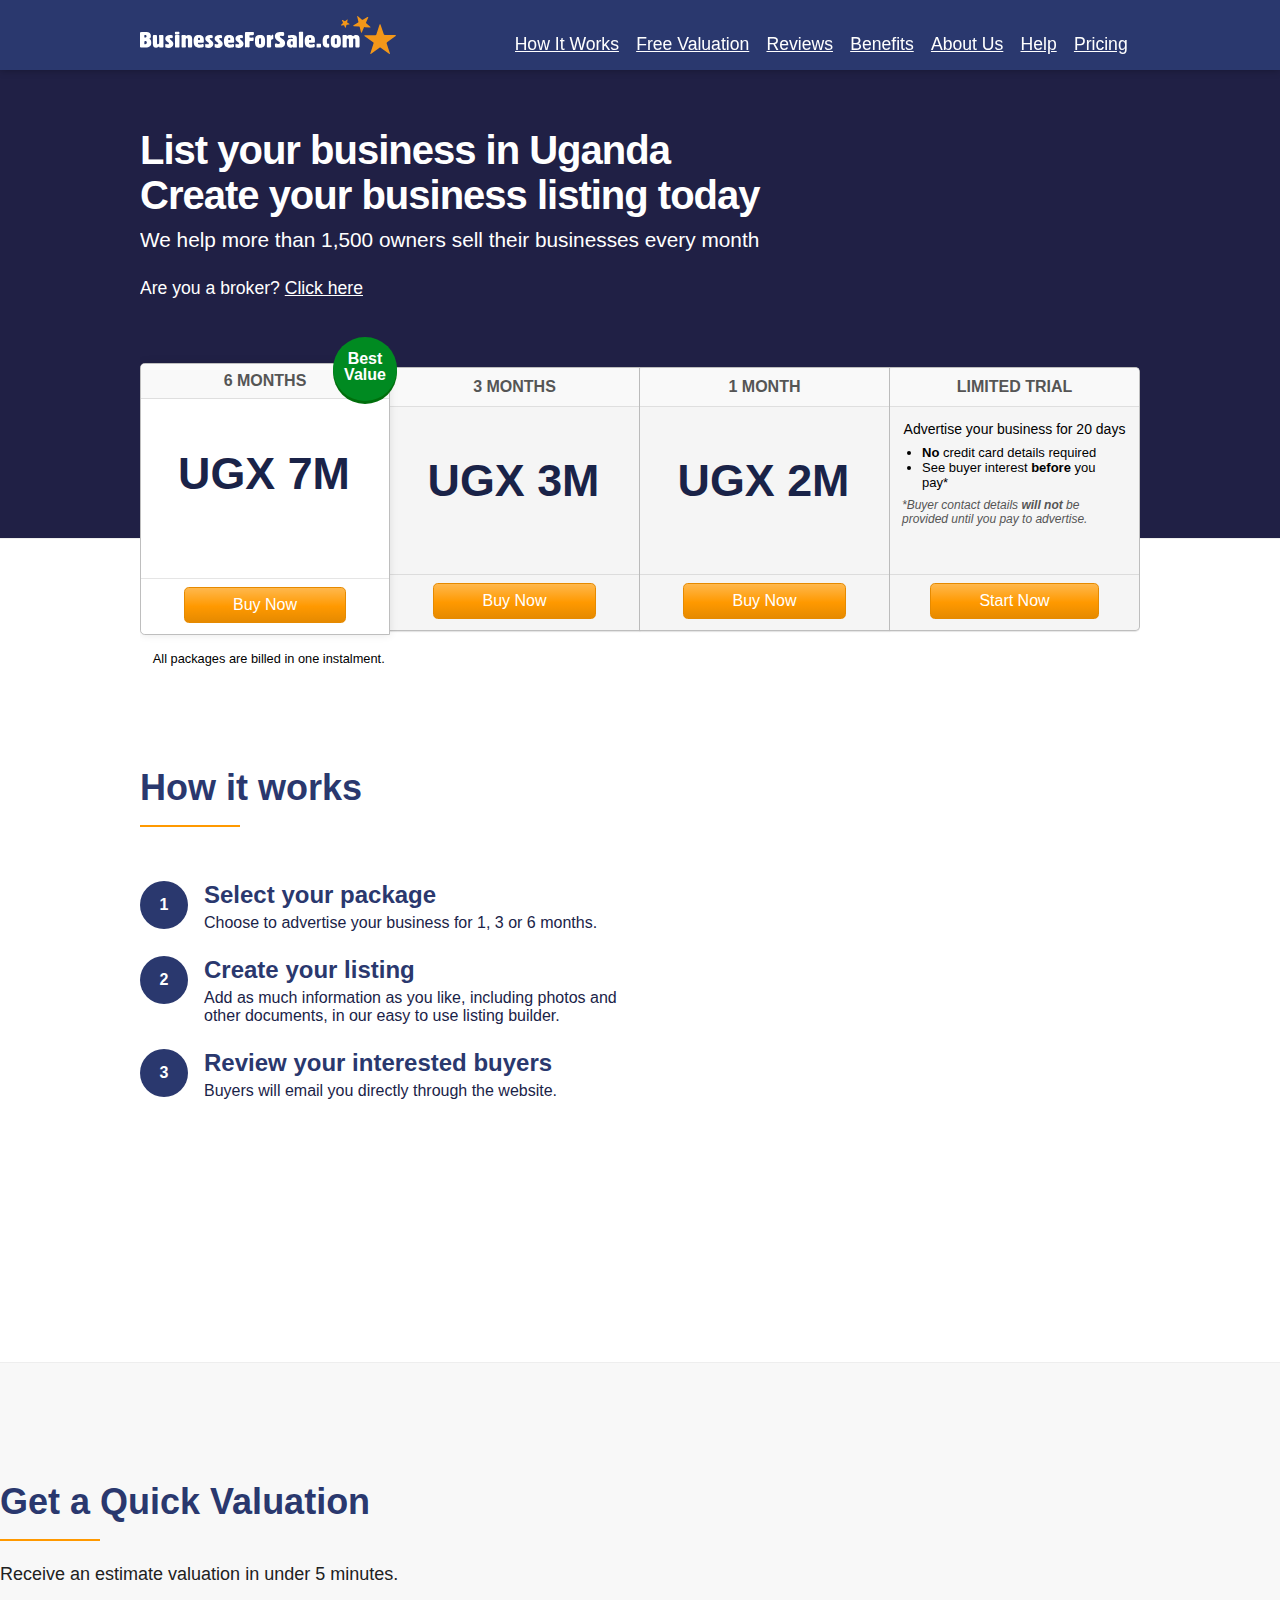
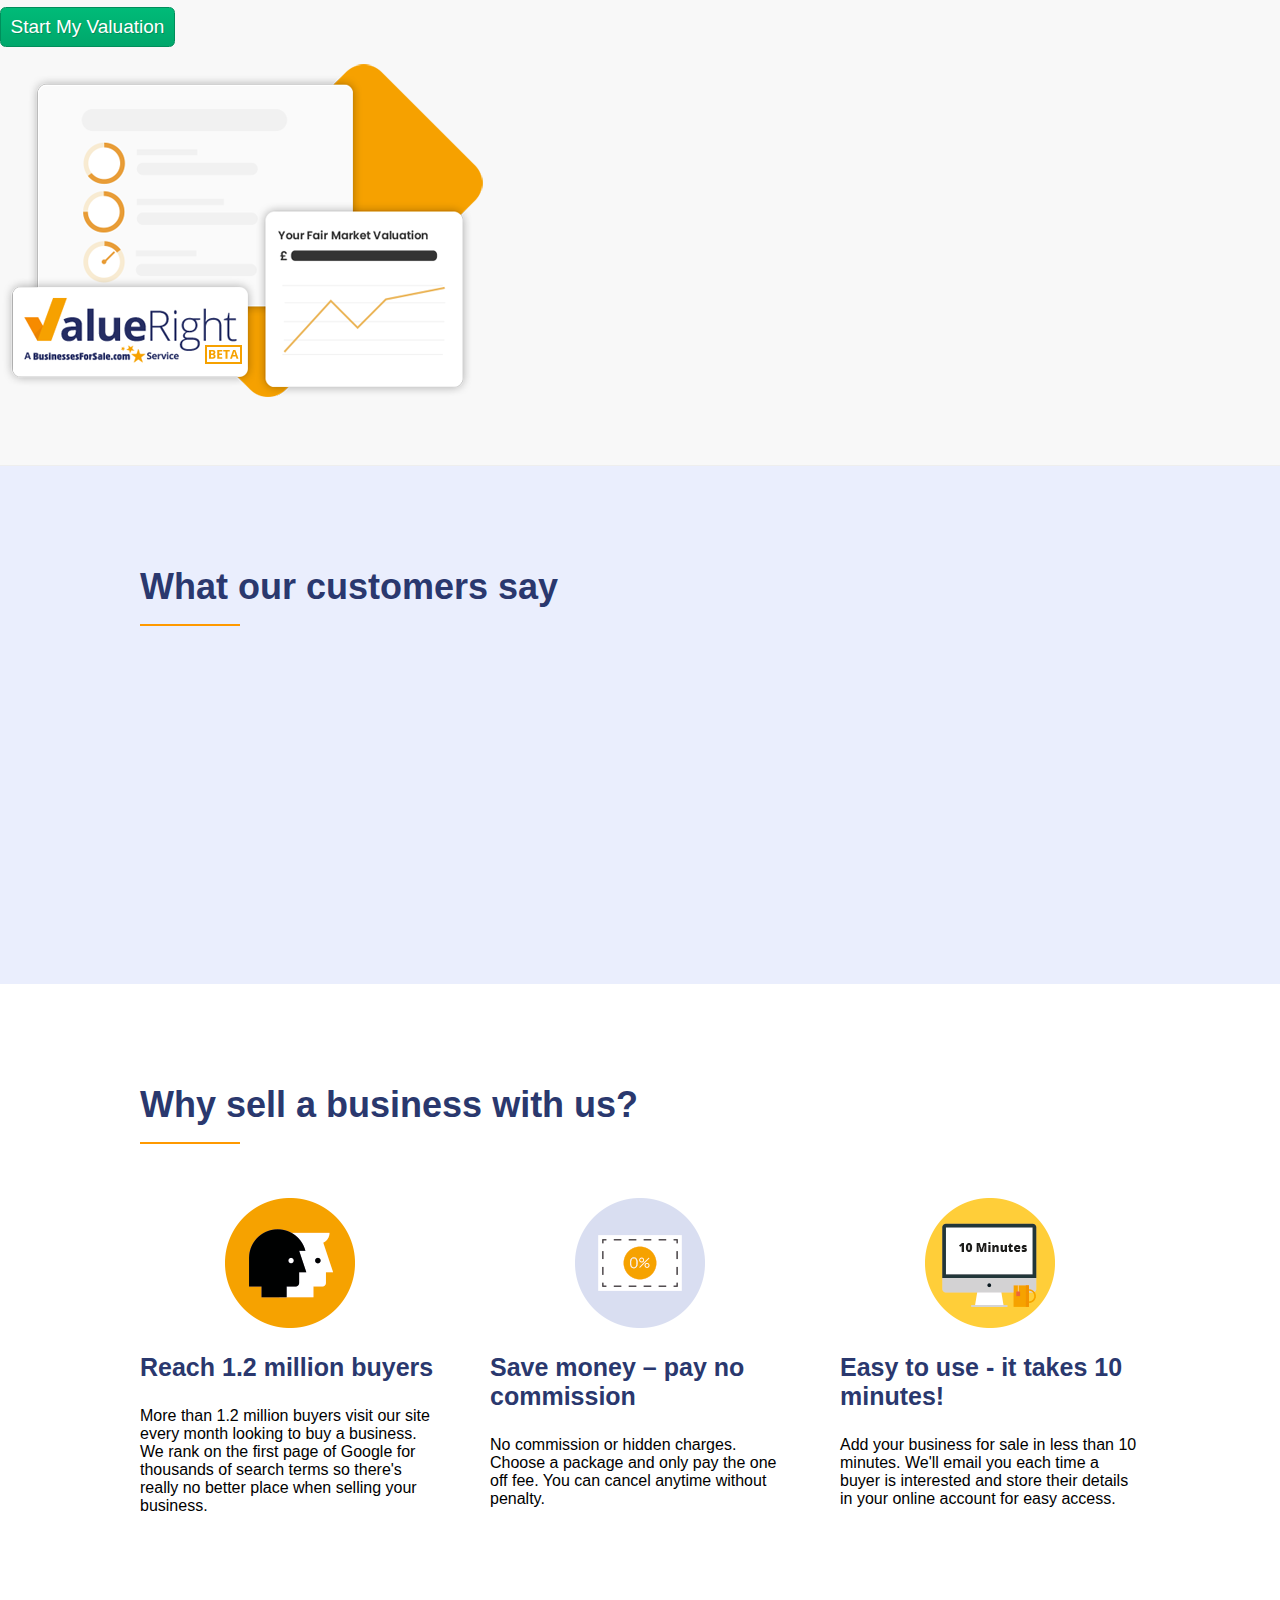
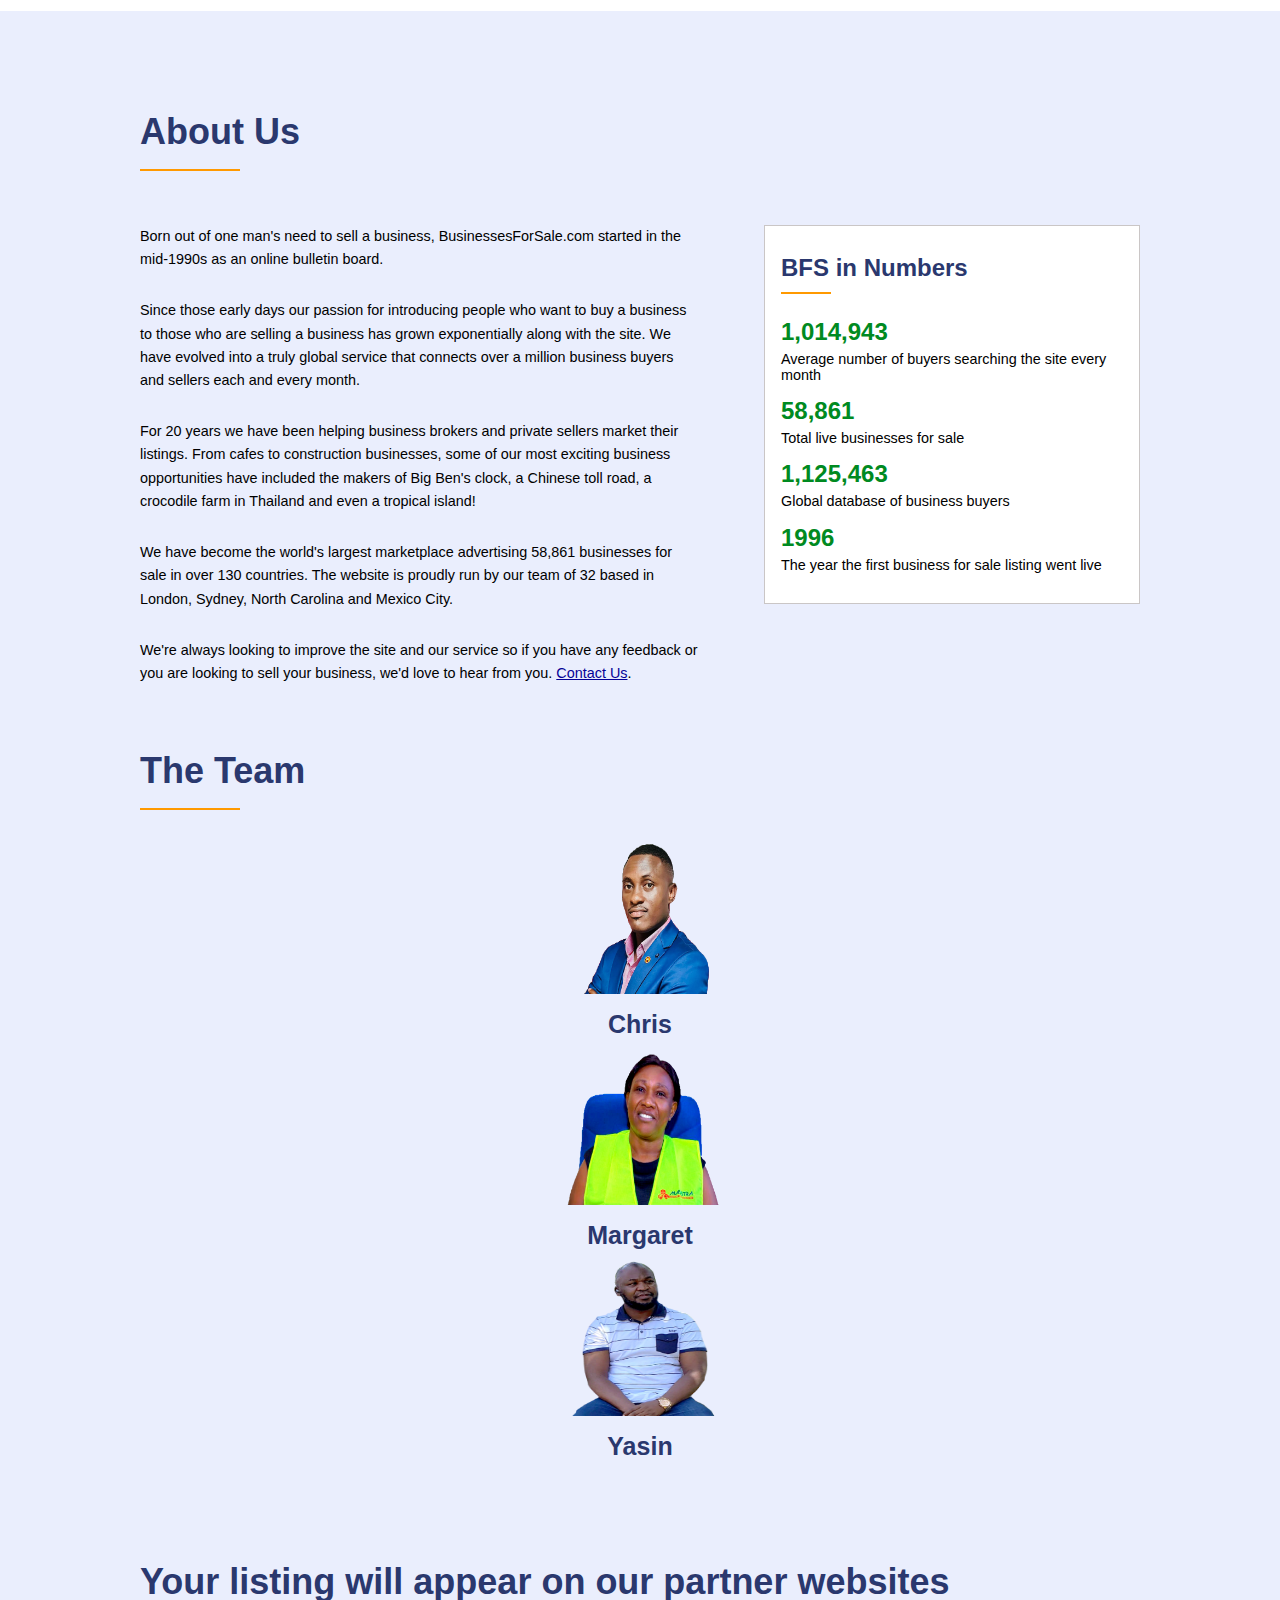
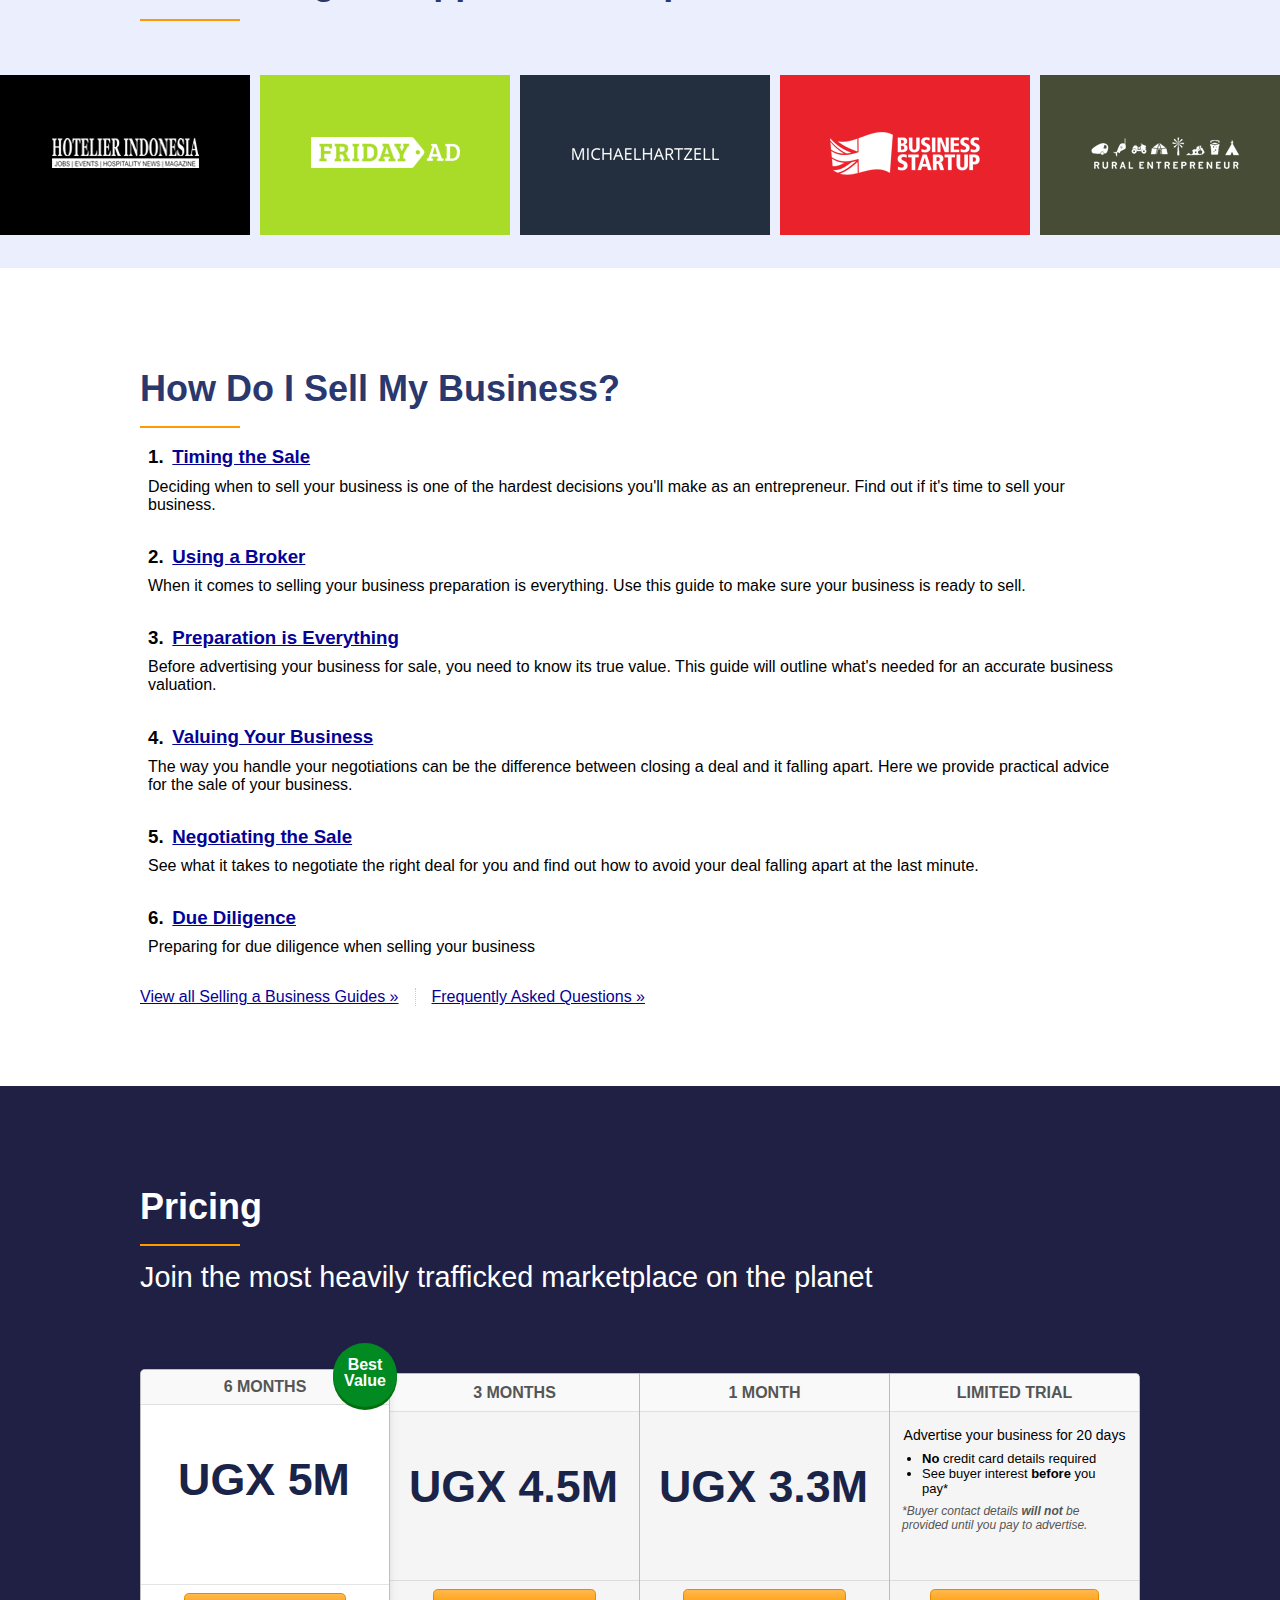
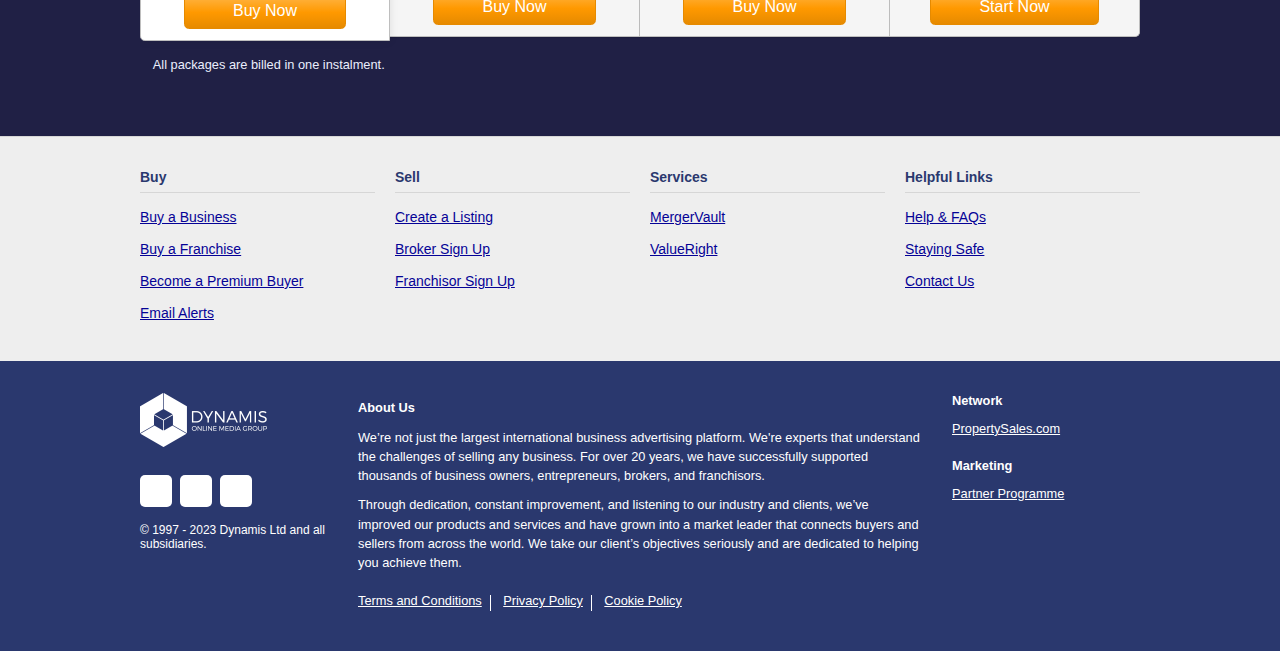
==== commit f79d3ddb: "minor fixes" ====
--- a/index.html
+++ b/index.html
@@ -1148,9 +1148,9 @@
           </div>
         </div>
       </div>
-      <div class="section lozad" id="how-it-works" data-loaded="true">
+      <div class="section img-fluid" id="how-it-works" data-loaded="true">
         <div class="section-wrap">
-          <div class="pure-g">
+          <div class="m-3">
             <div class="pure-u-1 pure-u-md-1-2">
               <h2 class="section-title left">How it works</h2>
               <div class="step">
@@ -1182,7 +1182,7 @@
             </div>
             <div class="pure-u-1 pure-u-md-1-2">
               <video
-                class="lozad"
+                class="img-fluid"
                 data-poster="/Content/Shared/images/Sell/StepsLoading.jpg"
                 width="450"
                 autoplay=""
@@ -1203,8 +1203,8 @@
         </div>
       </div>
       <div class="section" id="value-right">
-        <div class="cf pure-g">
-          <div class="pure-u-1 pure-u-md-1-2 l-box">
+        <div class="row m-3">
+          <div class="col-md-6 p-3">
             <h2 class="section-title">Get a Quick Valuation</h2>
             <p>Receive an estimate valuation in under 5 minutes.</p>
             <a
@@ -1213,10 +1213,9 @@
               >Start My Valuation
             </a>
           </div>
-          <div class="pure-u-1-2 l-box vr-img">
+          <div class="col-md-6 p-3">
             <img
-              class="lozad"
-              style="width: 100%"
+              class="img-fluid w-50"
               data-src="/Content/Shared/images/Sell/valueright-graphic.png"
               alt="free valuation"
               src="./List your business online and commission free on BFS United Arab Emirates_files/valueright-graphic.png"
@@ -1260,7 +1259,7 @@
             <dl>
               <dt>
                 <img
-                  class="lozad"
+                  class="img-fluid"
                   data-src="/Content/Shared/images/Sell/why-choose-us-buyers.png"
                   alt="Why choose us"
                   width="130"
@@ -1279,7 +1278,7 @@
             <dl>
               <dt>
                 <img
-                  class="lozad"
+                  class="img-fluid"
                   data-src="/Content/Shared/images/Sell/why-choose-us-commission.png"
                   alt="Pay no commission"
                   width="130"
@@ -1296,7 +1295,7 @@
             <dl>
               <dt>
                 <img
-                  class="lozad"
+                  class="img-fluid"
                   data-src="/Content/Shared/images/Sell/why-choose-us-easy.png"
                   alt="Easy to use"
                   width="130"
@@ -1384,72 +1383,56 @@
         </div>
         <div class="section-wrap" id="team">
           <h2 class="section-title">The Team</h2>
-          <div class="pure-g">
-            <div class="pure-u-1 pure-u-md-1-5">
-              <div class="pure-g">
-                <div class="pure-u-1-2 pure-u-md-1">
+          <div class="row">
+            <div class="col-md-4">
+              <div class="m-3">
+                <div class="">
                   <img
-                    class="lozad"
-                    data-src="/Content/Shared/images/Sell/faye.png"
+                    class="img-fluid"
+                    data-src="images/chris.png"
                     width="166"
                     height="166"
                     alt="Faye"
-                    src="./List your business online and commission free on BFS United Arab Emirates_files/faye.png"
+                    src="images/chris.png"
                     data-loaded="true" />
                 </div>
-                <div class="pure-u-1-2 pure-u-md-1">
-                  <h3>Faye</h3>
+                <div class="">
+                  <h3>Chris</h3>
                 </div>
               </div>
             </div>
-            <div class="pure-u-1 pure-u-md-1-5">
-              <div class="pure-g">
-                <div class="pure-u-1-2 pure-u-md-1">
+            <div class="col-md-4">
+              <div class="m-3">
+                <div class="">
                   <img
-                    class="lozad"
-                    data-src="/Content/Shared/images/Sell/ioana.png"
+                    class="img-fluid"
+                    data-src="images/margaret.png"
                     width="166"
                     height="166"
                     alt="Ioana"
-                    src="./List your business online and commission free on BFS United Arab Emirates_files/ioana.png"
+                    src="images/margaret.png"
                     data-loaded="true" />
                 </div>
-                <div class="pure-u-1-2 pure-u-md-1">
-                  <h3>Ioana</h3>
+                <div class="">
+                  <h3>Margaret</h3>
                 </div>
               </div>
             </div>
-            <div class="pure-u-1 pure-u-md-1-5">
-              <div class="pure-g">
-                <div class="pure-u-1-2 pure-u-md-1">
+
+            <div class="col-md-4">
+              <div class="m-3">
+                <div class="">
                   <img
-                    class="lozad"
-                    data-src="/Content/Shared/images/Sell/Nick.png"
+                    class="img-fluid"
+                    data-src="images/yasin.png"
                     width="166"
                     height="166"
                     alt="Simeon"
-                    src="./List your business online and commission free on BFS United Arab Emirates_files/Nick.png"
+                    src="images/yasin.png"
                     data-loaded="true" />
                 </div>
-                <div class="pure-u-1-2 pure-u-md-1">
-                  <h3>Nick</h3>
-                </div>
-              </div>
-            </div>
-            <div class="pure-u-1 pure-u-md-1-5">
-              <div class="pure-g">
-                <div class="pure-u-1-2 pure-u-md-1">
-                  <img
-                    class="lozad"
-                    data-src="/Content/Shared/images/Sell/shaun.png"
-                    width="166"
-                    height="166"
-                    alt="Simeon"
-                    src="./List your business online and commission free on BFS United Arab Emirates_files/shaun.png"
-                    data-loaded="true" />
-                </div>
-                <div class="pure-u-1-2 pure-u-md-1">
-                  <h3>Shaun</h3>
+                <div class="">
+                  <h3>Yasin</h3>
                 </div>
               </div>
             </div>
@@ -1457,7 +1440,7 @@
         </div>
       </div>
       <div class="section" id="partners">
-        <div class="section-wrap pure-g">
+        <div class="section-wrap m-3">
           <div class="pure-u-1">
             <h2 class="section-title left">
               Your listing will appear on our partner websites
@@ -1493,7 +1476,7 @@
                   margin-right: 10px;
                 ">
                 <img
-                  class="lozad"
+                  class="img-fluid"
                   src="./List your business online and commission free on BFS United Arab Emirates_files/HotellierIndonesia.webp"
                   title="Hotellie rIndonesia"
                   alt="Hotellier Indonesia Logo"
@@ -1511,7 +1494,7 @@
                   margin-right: 10px;
                 ">
                 <img
-                  class="lozad"
+                  class="img-fluid"
                   src="./List your business online and commission free on BFS United Arab Emirates_files/fridayAd.webp"
                   title="Friday Ad"
                   alt="Friday Ad Logo"
@@ -1529,7 +1512,7 @@
                   margin-right: 10px;
                 ">
                 <img
-                  class="lozad"
+                  class="img-fluid"
                   src="./List your business online and commission free on BFS United Arab Emirates_files/michaelHartzell.webp"
                   title="Michael Hartzell"
                   alt="Michael Hartzell Logo"
@@ -1547,7 +1530,7 @@
                   margin-right: 10px;
                 ">
                 <img
-                  class="lozad"
+                  class="img-fluid"
                   src="./List your business online and commission free on BFS United Arab Emirates_files/BusinessStartup.webp"
                   title="Business Startup"
                   alt="The Business Show Logo"
@@ -1565,7 +1548,7 @@
                   margin-right: 10px;
                 ">
                 <img
-                  class="lozad"
+                  class="img-fluid"
                   src="./List your business online and commission free on BFS United Arab Emirates_files/ruralentrepreneur.webp"
                   title="Rural Entrepreneur"
                   alt="Rural Entrepreneur Logo"
@@ -1583,7 +1566,7 @@
                   margin-right: 10px;
                 ">
                 <img
-                  class="lozad"
+                  class="img-fluid"
                   src="./List your business online and commission free on BFS United Arab Emirates_files/countryhouseinnovation.webp"
                   title="Rural Entrepreneur"
                   alt="Rural Entrepreneur Logo"
@@ -1601,7 +1584,7 @@
                   margin-right: 10px;
                 ">
                 <img
-                  class="lozad"
+                  class="img-fluid"
                   src="./List your business online and commission free on BFS United Arab Emirates_files/farmbusinessshow.webp"
                   title="Rural Entrepreneur"
                   alt="Rural Entrepreneur Logo"
@@ -1618,7 +1601,7 @@
                   margin-right: 10px;
                 ">
                 <img
-                  class="lozad"
+                  class="img-fluid"
                   src="./List your business online and commission free on BFS United Arab Emirates_files/holidayparkshow.webp"
                   title="Rural Entrepreneur"
                   alt="Rural Entrepreneur Logo"
@@ -1635,7 +1618,7 @@
                   margin-right: 10px;
                 ">
                 <img
-                  class="lozad"
+                  class="img-fluid"
                   src="./List your business online and commission free on BFS United Arab Emirates_files/takeawayexpo.webp"
                   title="Rural Entrepreneur"
                   alt="Rural Entrepreneur Logo"
@@ -1652,7 +1635,7 @@
                   margin-right: 10px;
                 ">
                 <img
-                  class="lozad"
+                  class="img-fluid"
                   src="./List your business online and commission free on BFS United Arab Emirates_files/elitefranchisemagazine.webp"
                   title=""
                   alt="Logo"
@@ -1669,7 +1652,7 @@
                   margin-right: 10px;
                 ">
                 <img
-                  class="lozad"
+                  class="img-fluid"
                   src="./List your business online and commission free on BFS United Arab Emirates_files/holidayparksmanagement.webp"
                   title=""
                   alt="Logo"
@@ -1686,7 +1669,7 @@
                   margin-right: 10px;
                 ">
                 <img
-                  class="lozad"
+                  class="img-fluid"
                   src="./List your business online and commission free on BFS United Arab Emirates_files/hotel360expo.webp"
                   title=""
                   alt="Logo"
@@ -1703,7 +1686,7 @@
                   margin-right: 10px;
                 ">
                 <img
-                  class="lozad"
+                  class="img-fluid"
                   src="./List your business online and commission free on BFS United Arab Emirates_files/boutiquehotelier.webp"
                   title=""
                   alt="Logo"
@@ -1720,7 +1703,7 @@
                   margin-right: 10px;
                 ">
                 <img
-                  class="lozad"
+                  class="img-fluid"
                   src="./List your business online and commission free on BFS United Arab Emirates_files/carehomeprofessional.webp"
                   title=""
                   alt="Logo"
@@ -1737,7 +1720,7 @@
                   margin-right: 10px;
                 ">
                 <img
-                  class="lozad"
+                  class="img-fluid"
                   src="./List your business online and commission free on BFS United Arab Emirates_files/nightclub.webp"
                   title=""
                   alt="Logo"
@@ -1754,7 +1737,7 @@
                   margin-right: 10px;
                 ">
                 <img
-                  class="lozad"
+                  class="img-fluid"
                   src="./List your business online and commission free on BFS United Arab Emirates_files/anturteifi.webp"
                   title=""
                   alt="Logo"
@@ -1771,7 +1754,7 @@
                   margin-right: 10px;
                 ">
                 <img
-                  class="lozad"
+                  class="img-fluid"
                   src="./List your business online and commission free on BFS United Arab Emirates_files/thebusinessbarn.webp"
                   title=""
                   alt="Logo"
@@ -1789,7 +1772,7 @@
                 "
                 class="bx-clone">
                 <img
-                  class="lozad"
+                  class="img-fluid"
                   src="./List your business online and commission free on BFS United Arab Emirates_files/HotellierIndonesia.webp"
                   title="Hotellie rIndonesia"
                   alt="Hotellier Indonesia Logo"
@@ -1807,7 +1790,7 @@
                 "
                 class="bx-clone">
                 <img
-                  class="lozad"
+                  class="img-fluid"
                   src="./List your business online and commission free on BFS United Arab Emirates_files/fridayAd.webp"
                   title="Friday Ad"
                   alt="Friday Ad Logo"
@@ -1825,7 +1808,7 @@
                 "
                 class="bx-clone">
                 <img
-                  class="lozad"
+                  class="img-fluid"
                   src="./List your business online and commission free on BFS United Arab Emirates_files/michaelHartzell.webp"
                   title="Michael Hartzell"
                   alt="Michael Hartzell Logo"
@@ -1843,7 +1826,7 @@
                 "
                 class="bx-clone">
                 <img
-                  class="lozad"
+                  class="img-fluid"
                   src="./List your business online and commission free on BFS United Arab Emirates_files/BusinessStartup.webp"
                   title="Business Startup"
                   alt="The Business Show Logo"
@@ -1861,7 +1844,7 @@
                 "
                 class="bx-clone">
                 <img
-                  class="lozad"
+                  class="img-fluid"
                   src="./List your business online and commission free on BFS United Arab Emirates_files/ruralentrepreneur.webp"
                   title="Rural Entrepreneur"
                   alt="Rural Entrepreneur Logo"
@@ -1879,7 +1862,7 @@
                 "
                 class="bx-clone">
                 <img
-                  class="lozad"
+                  class="img-fluid"
                   src="./List your business online and commission free on BFS United Arab Emirates_files/countryhouseinnovation.webp"
                   title="Rural Entrepreneur"
                   alt="Rural Entrepreneur Logo"
@@ -1897,7 +1880,7 @@
                 "
                 class="bx-clone">
                 <img
-                  class="lozad"
+                  class="img-fluid"
                   src="./List your business online and commission free on BFS United Arab Emirates_files/farmbusinessshow.webp"
                   title="Rural Entrepreneur"
                   alt="Rural Entrepreneur Logo"
@@ -1915,7 +1898,7 @@
                 "
                 class="bx-clone">
                 <img
-                  class="lozad"
+                  class="img-fluid"
                   src="./List your business online and commission free on BFS United Arab Emirates_files/holidayparkshow.webp"
                   title="Rural Entrepreneur"
                   alt="Rural Entrepreneur Logo"
@@ -1933,7 +1916,7 @@
                 "
                 class="bx-clone">
                 <img
-                  class="lozad"
+                  class="img-fluid"
                   src="./List your business online and commission free on BFS United Arab Emirates_files/takeawayexpo.webp"
                   title="Rural Entrepreneur"
                   alt="Rural Entrepreneur Logo"
@@ -1951,7 +1934,7 @@
                 "
                 class="bx-clone">
                 <img
-                  class="lozad"
+                  class="img-fluid"
                   src="./List your business online and commission free on BFS United Arab Emirates_files/elitefranchisemagazine.webp"
                   title=""
                   alt="Logo"
@@ -1969,7 +1952,7 @@
                 "
                 class="bx-clone">
                 <img
-                  class="lozad"
+                  class="img-fluid"
                   src="./List your business online and commission free on BFS United Arab Emirates_files/holidayparksmanagement.webp"
                   title=""
                   alt="Logo"
@@ -1987,7 +1970,7 @@
                 "
                 class="bx-clone">
                 <img
-                  class="lozad"
+                  class="img-fluid"
                   src="./List your business online and commission free on BFS United Arab Emirates_files/hotel360expo.webp"
                   title=""
                   alt="Logo"
@@ -2005,7 +1988,7 @@
                 "
                 class="bx-clone">
                 <img
-                  class="lozad"
+                  class="img-fluid"
                   src="./List your business online and commission free on BFS United Arab Emirates_files/boutiquehotelier.webp"
                   title=""
                   alt="Logo"
@@ -2023,7 +2006,7 @@
                 "
                 class="bx-clone">
                 <img
-                  class="lozad"
+                  class="img-fluid"
                   src="./List your business online and commission free on BFS United Arab Emirates_files/carehomeprofessional.webp"
                   title=""
                   alt="Logo"
@@ -2041,7 +2024,7 @@
                 "
                 class="bx-clone">
                 <img
-                  class="lozad"
+                  class="img-fluid"
                   src="./List your business online and commission free on BFS United Arab Emirates_files/nightclub.webp"
                   title=""
                   alt="Logo"
@@ -2059,7 +2042,7 @@
                 "
                 class="bx-clone">
                 <img
-                  class="lozad"
+                  class="img-fluid"
                   src="./List your business online and commission free on BFS United Arab Emirates_files/anturteifi.webp"
                   title=""
                   alt="Logo"
@@ -2077,7 +2060,7 @@
                 "
                 class="bx-clone">
                 <img
-                  class="lozad"
+                  class="img-fluid"
                   src="./List your business online and commission free on BFS United Arab Emirates_files/thebusinessbarn.webp"
                   title=""
                   alt="Logo"
@@ -2673,11 +2656,11 @@
       type="text/javascript"></script>
 
     <script
-      src="./List your business online and commission free on BFS United Arab Emirates_files/lozad"
+      src="./List your business online and commission free on BFS United Arab Emirates_files/img-fluid"
       type="text/javascript"></script>
     <script type="text/javascript">
       $(document).ready(function () {
-        const observer = lozad(); // lazy loads elements with default selector as '.lozad'
+        const observer = img - fluid(); // lazy loads elements with default selector as '.img-fluid'
         observer.observe();
       });
     </script>
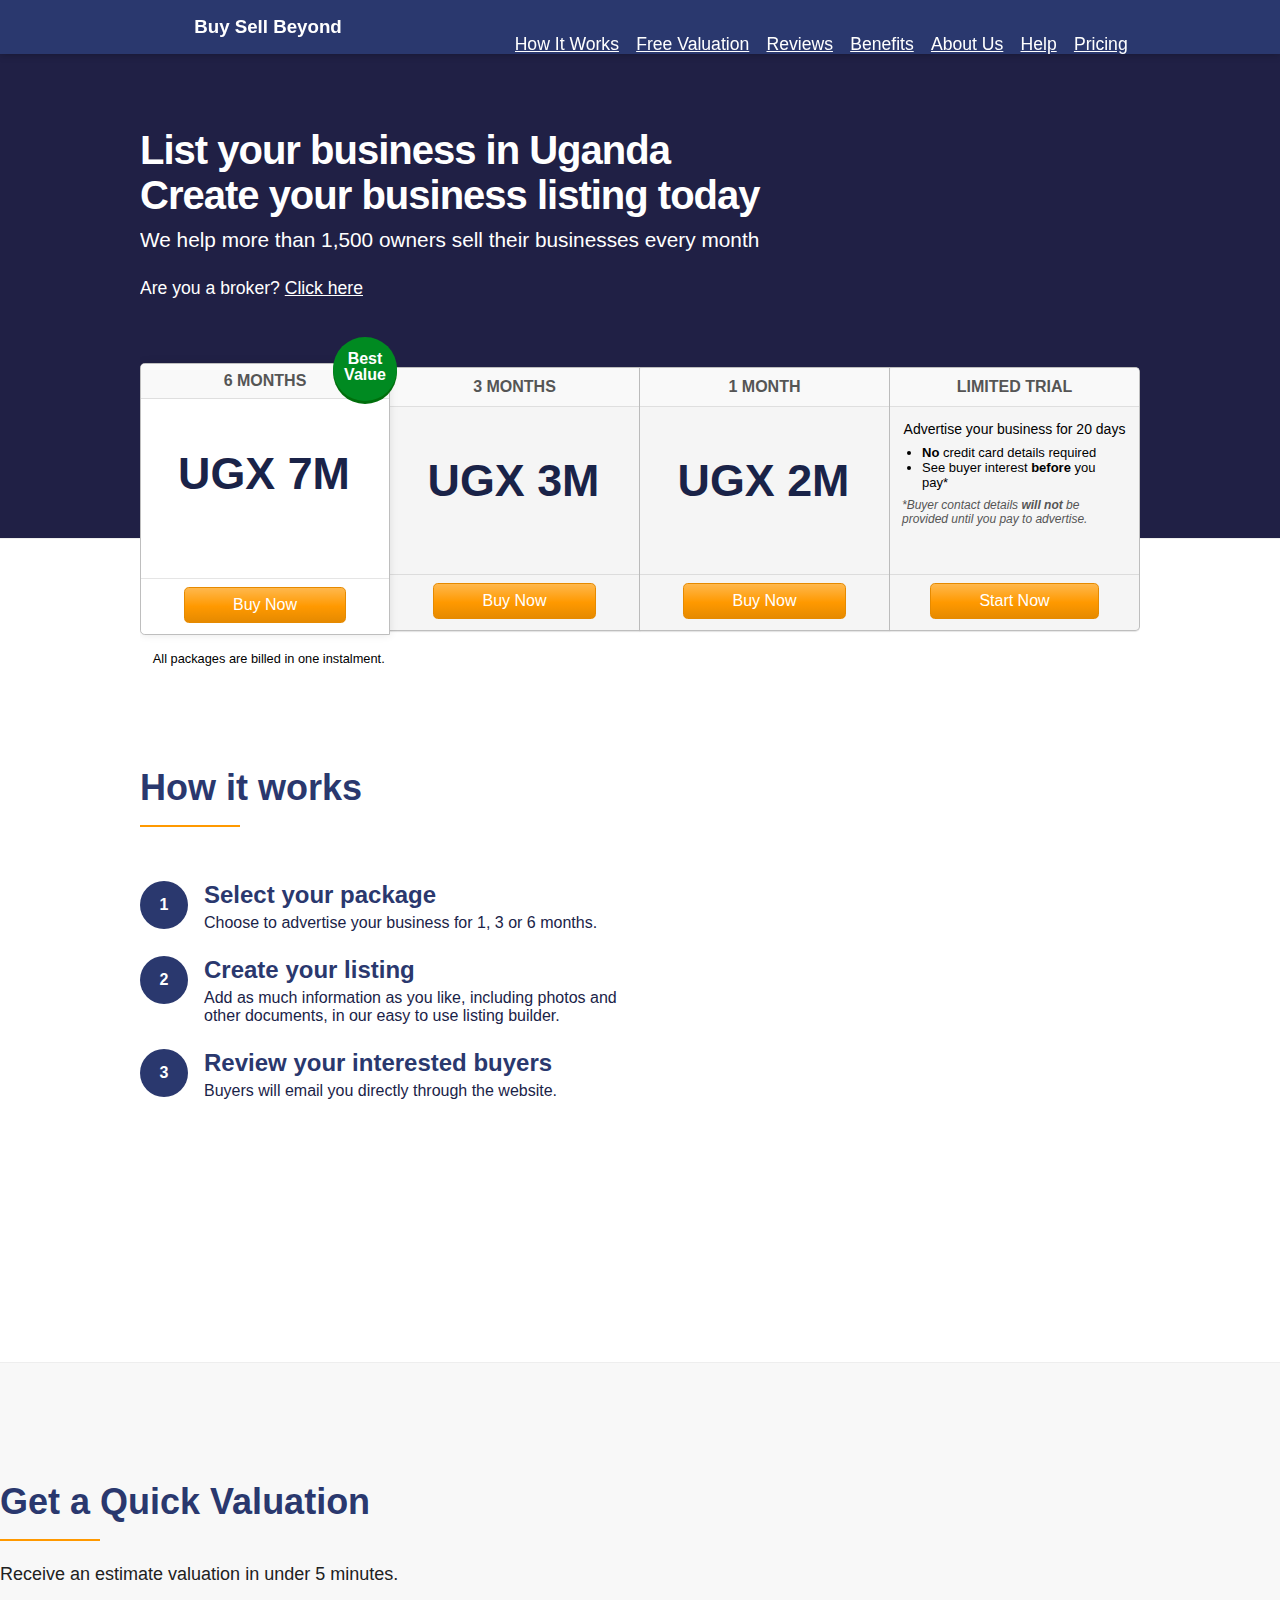
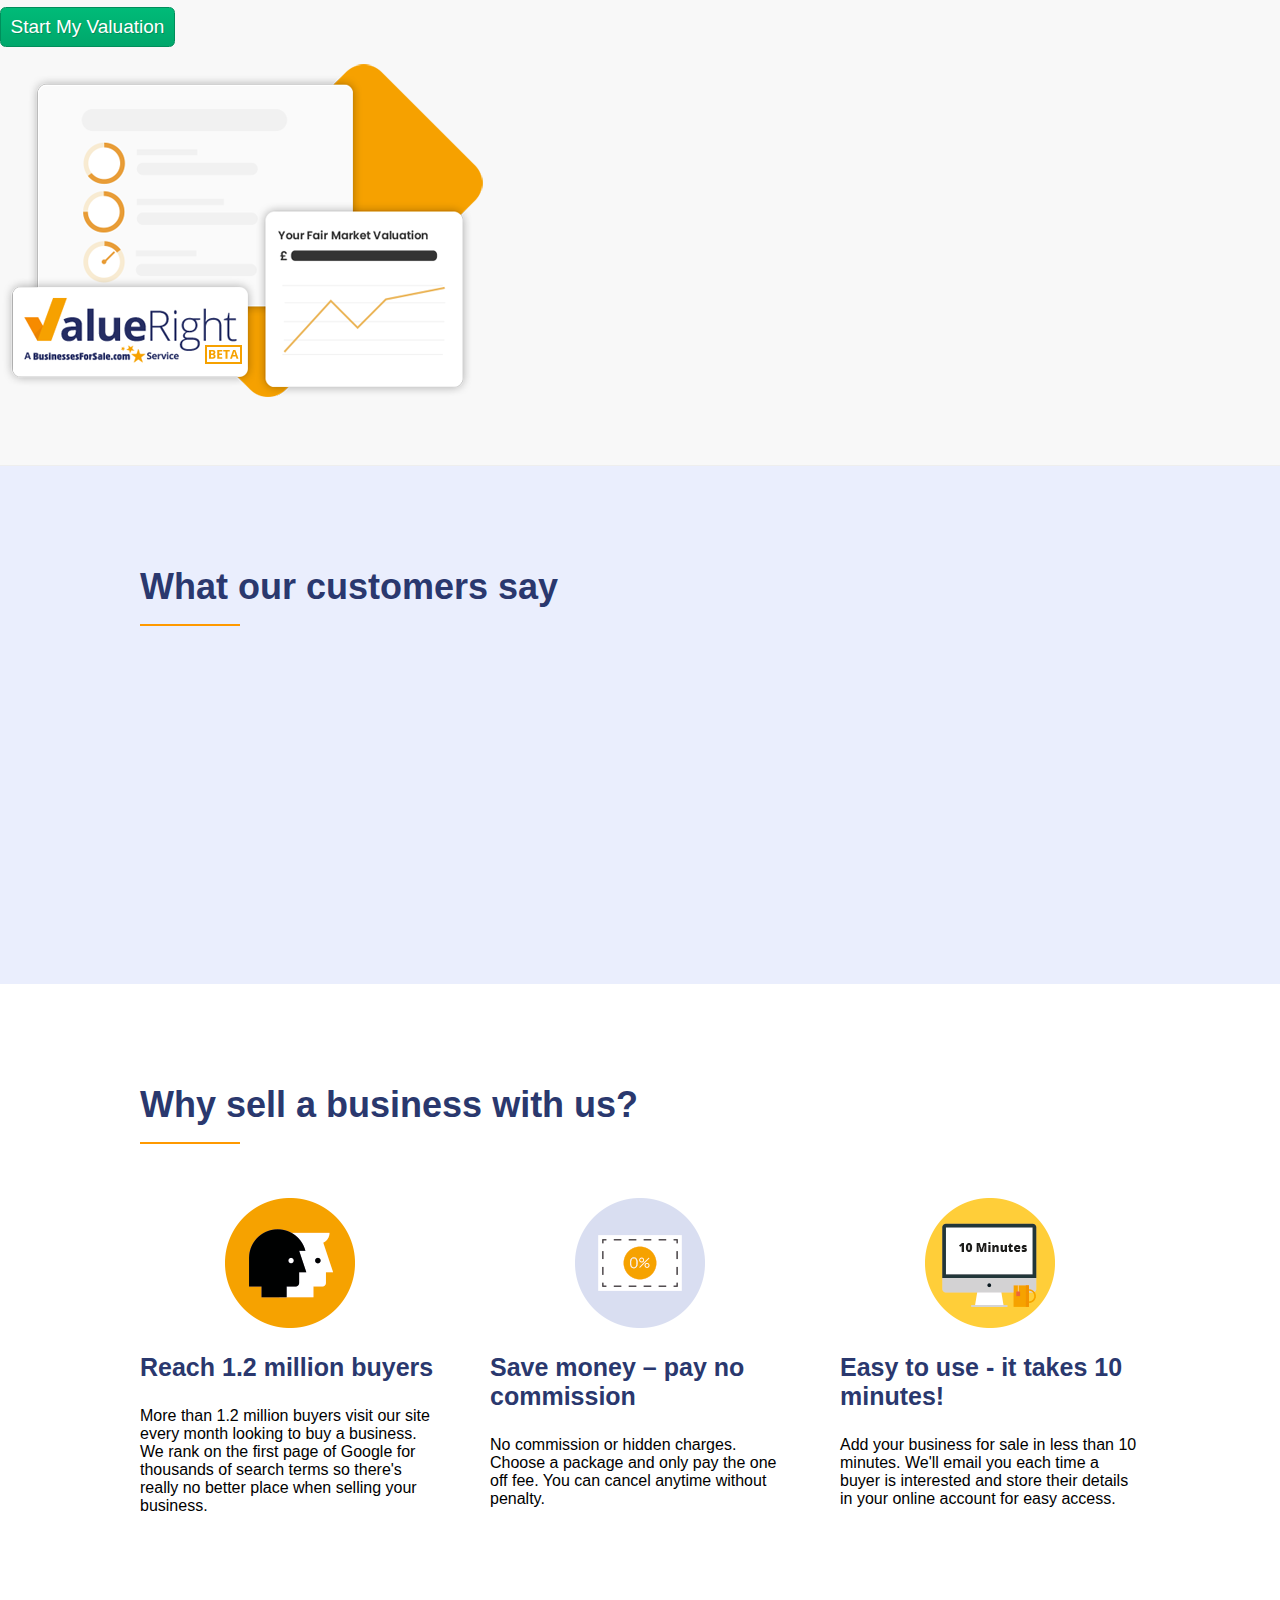
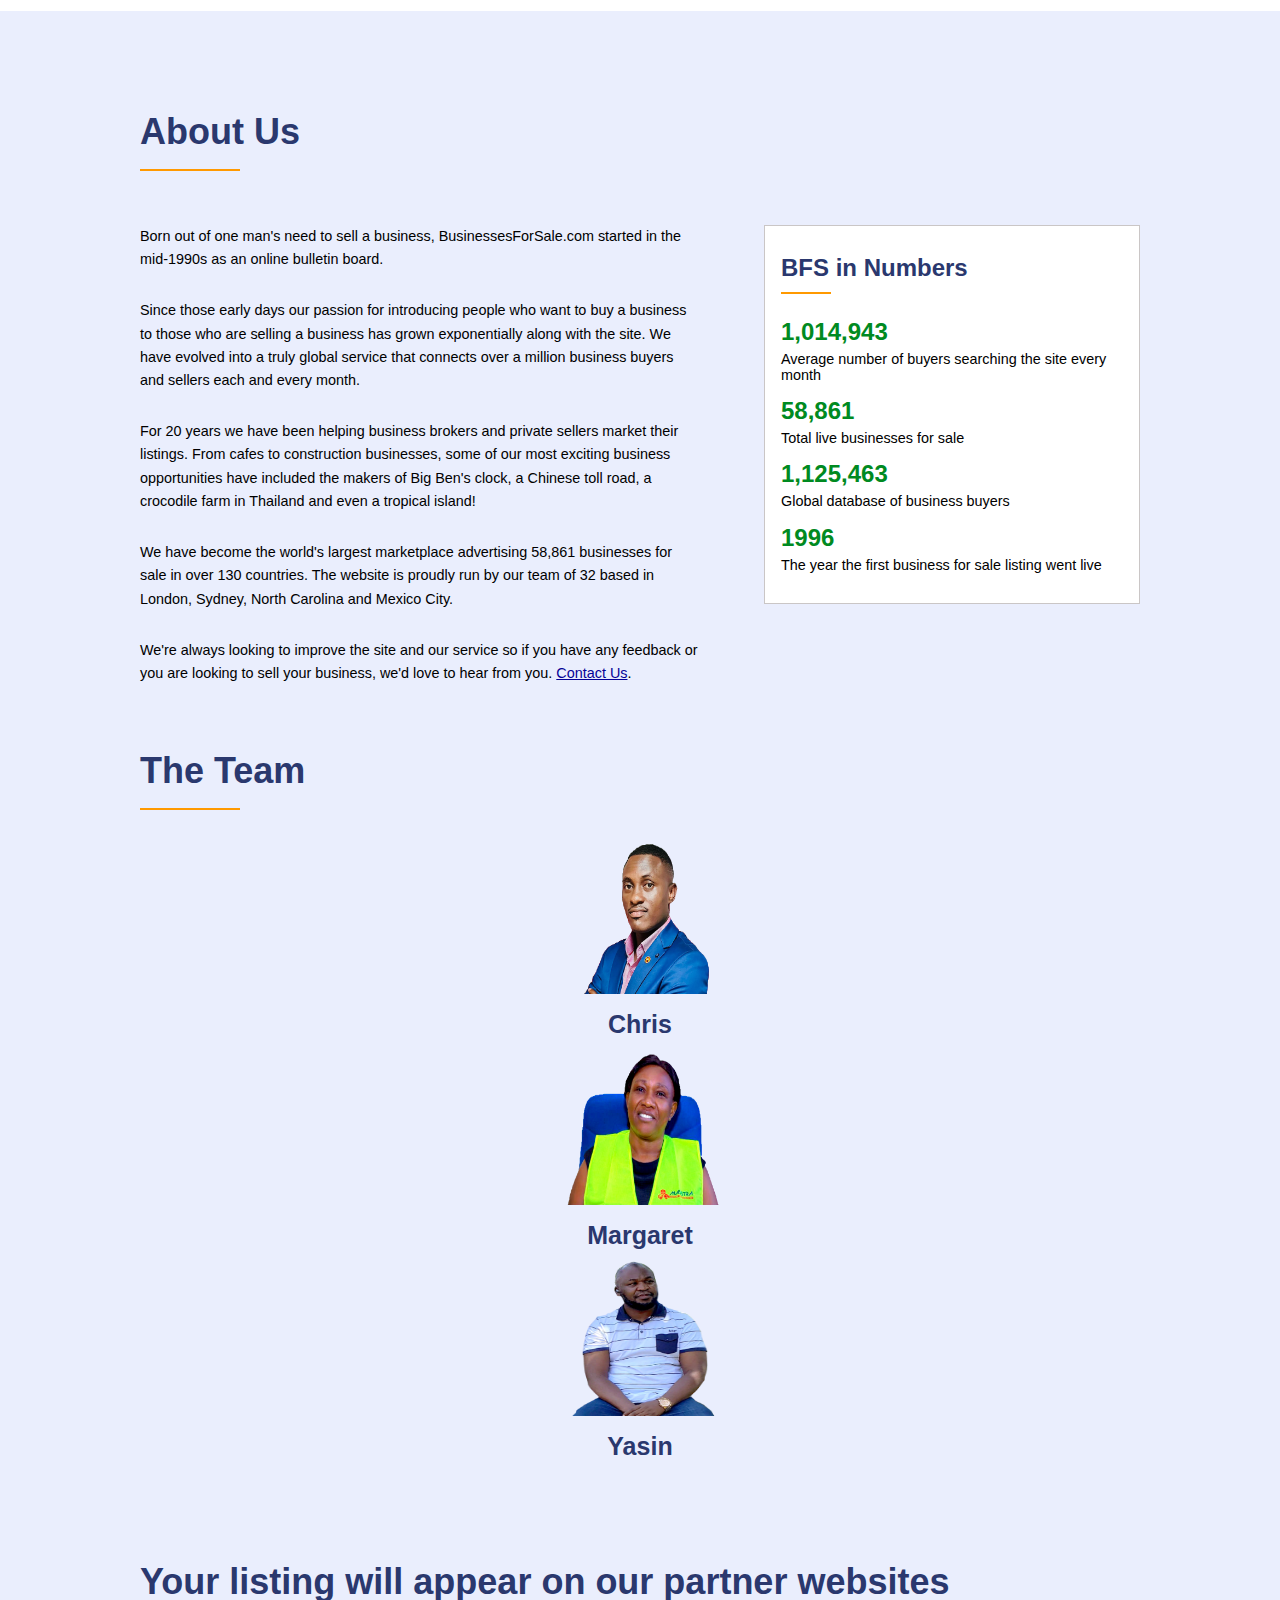
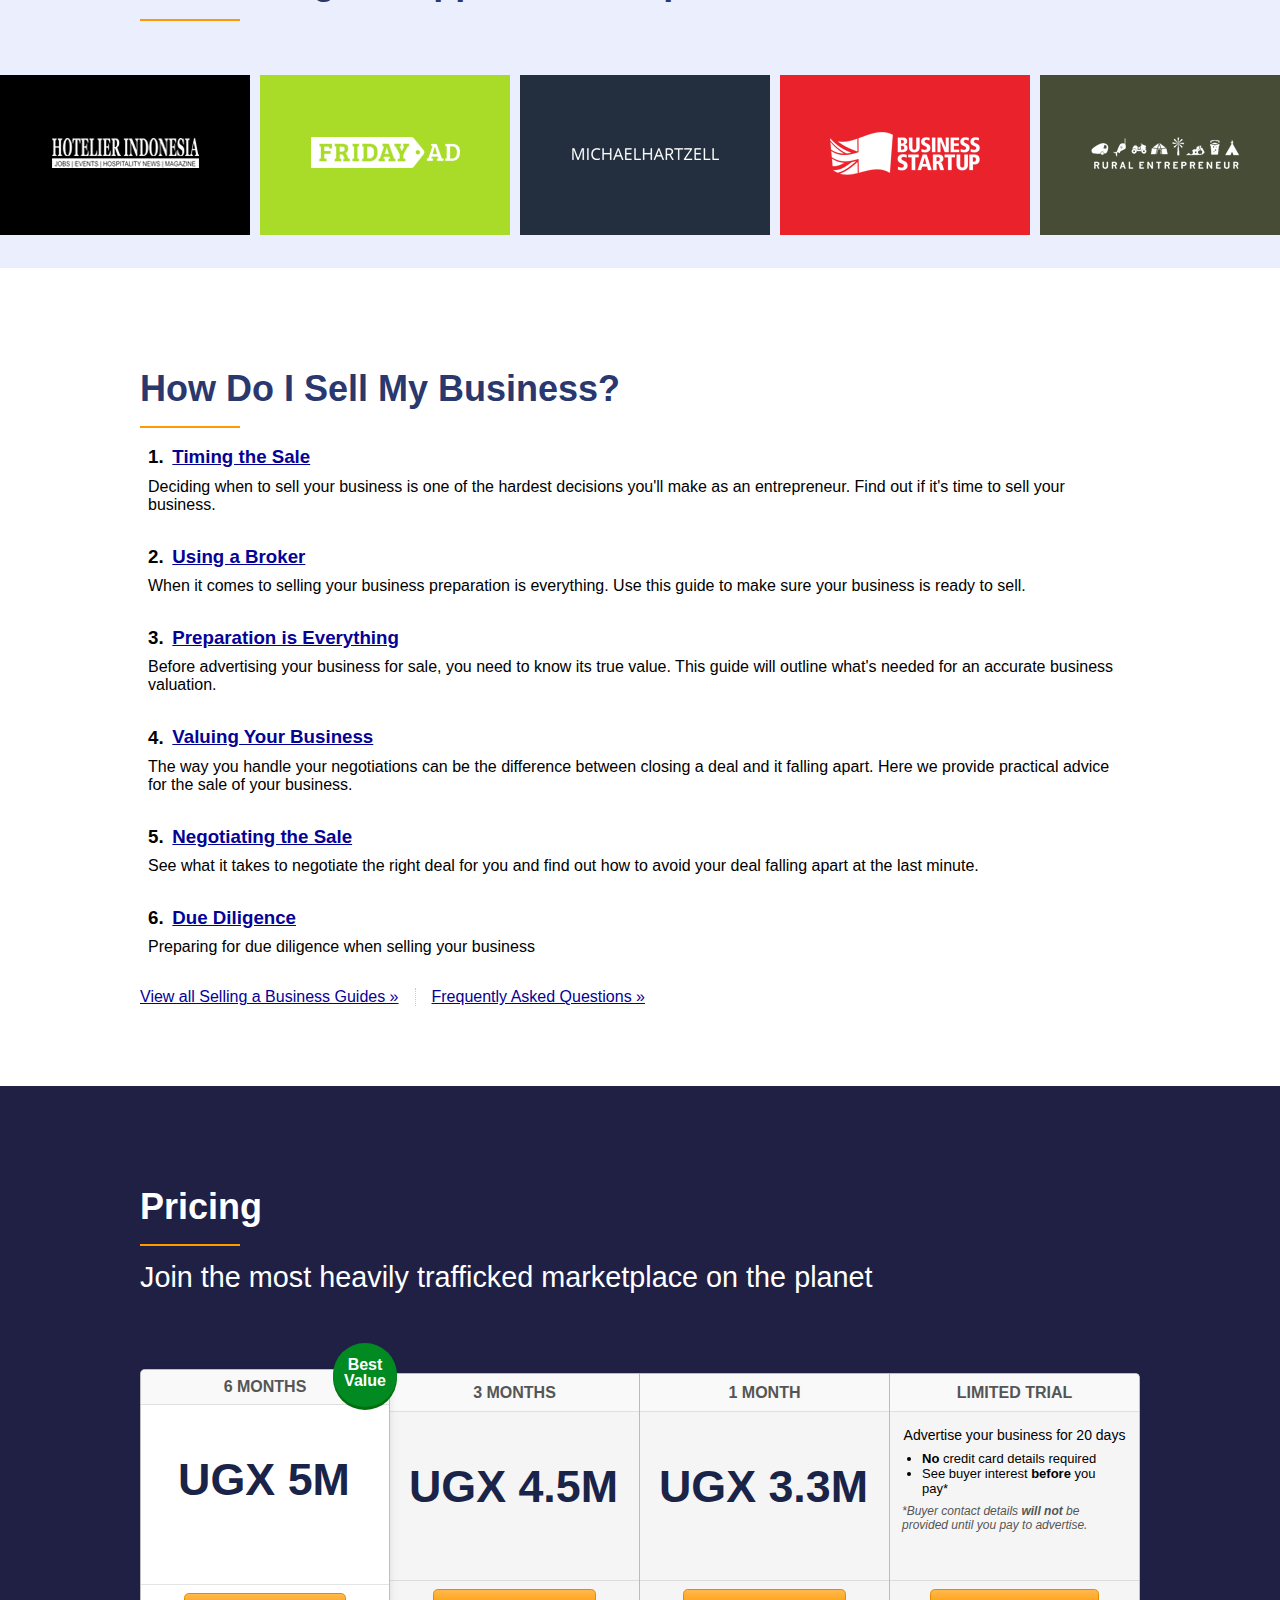
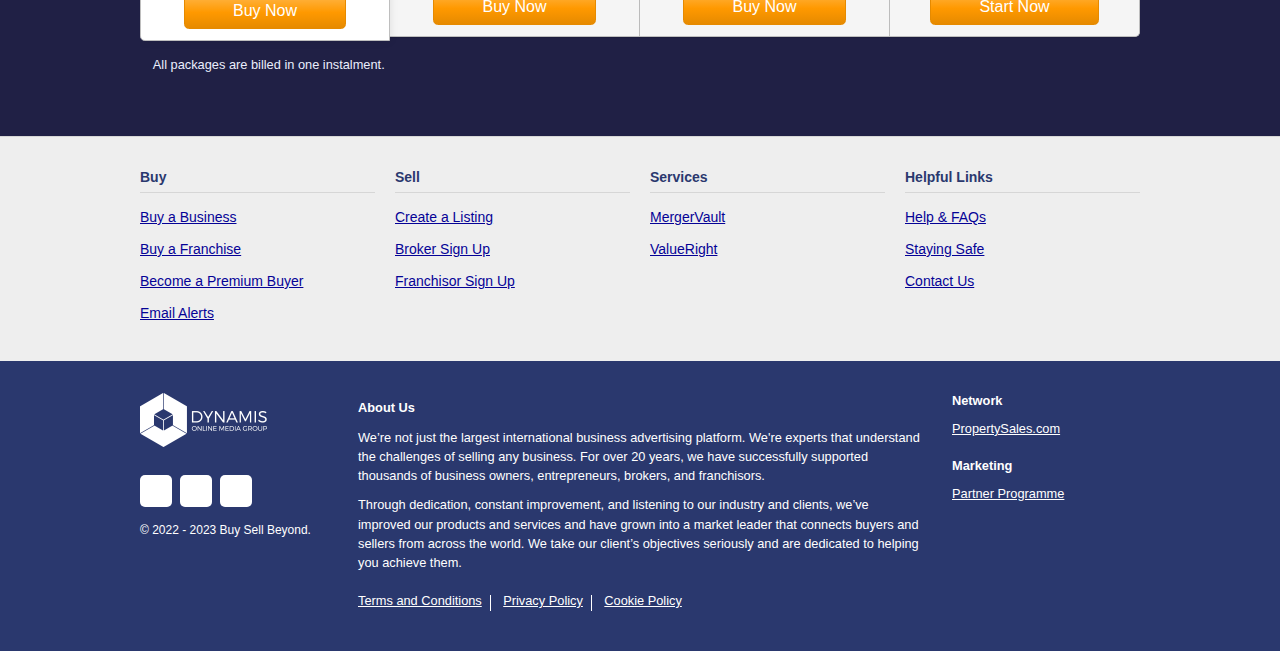
==== commit a077875d: "buy sell beyond" ====
--- a/index.html
+++ b/index.html
@@ -901,12 +901,7 @@
           </li>
         </ul>
         <div id="logo-and-link">
-          <a href="https://uae.businessesforsale.com/">
-            <img
-              src="./List your business online and commission free on BFS United Arab Emirates_files/BFS_Reversed_RGB.svg"
-              alt="BusinessesForSale.com"
-              id="sell-header-logo" />
-          </a>
+          <h3 class="text-dark fw-bolder">Buy Sell Beyond</h3>
         </div>
       </div>
     </div>
@@ -2173,7 +2168,7 @@
           </ul>
         </div>
       </div>
-      <div class="pricing-and-title section" id="pricing">
+      <div class="pricing-and-title section bg-dark" id="pricing">
         <div class="section-wrap cf">
           <h2 class="section-title">Pricing</h2>
           <div class="bottom-headline">
@@ -2484,9 +2479,7 @@
                 </li>
               </ul>
             </li>
-            <li id="copyright">
-              © 1997 - 2023 Dynamis Ltd and all subsidiaries.
-            </li>
+            <li id="copyright">© 2022 - 2023 Buy Sell Beyond.</li>
           </ul>
           <div id="about-bfs">
             <p id="about-title"><strong>About Us</strong></p>
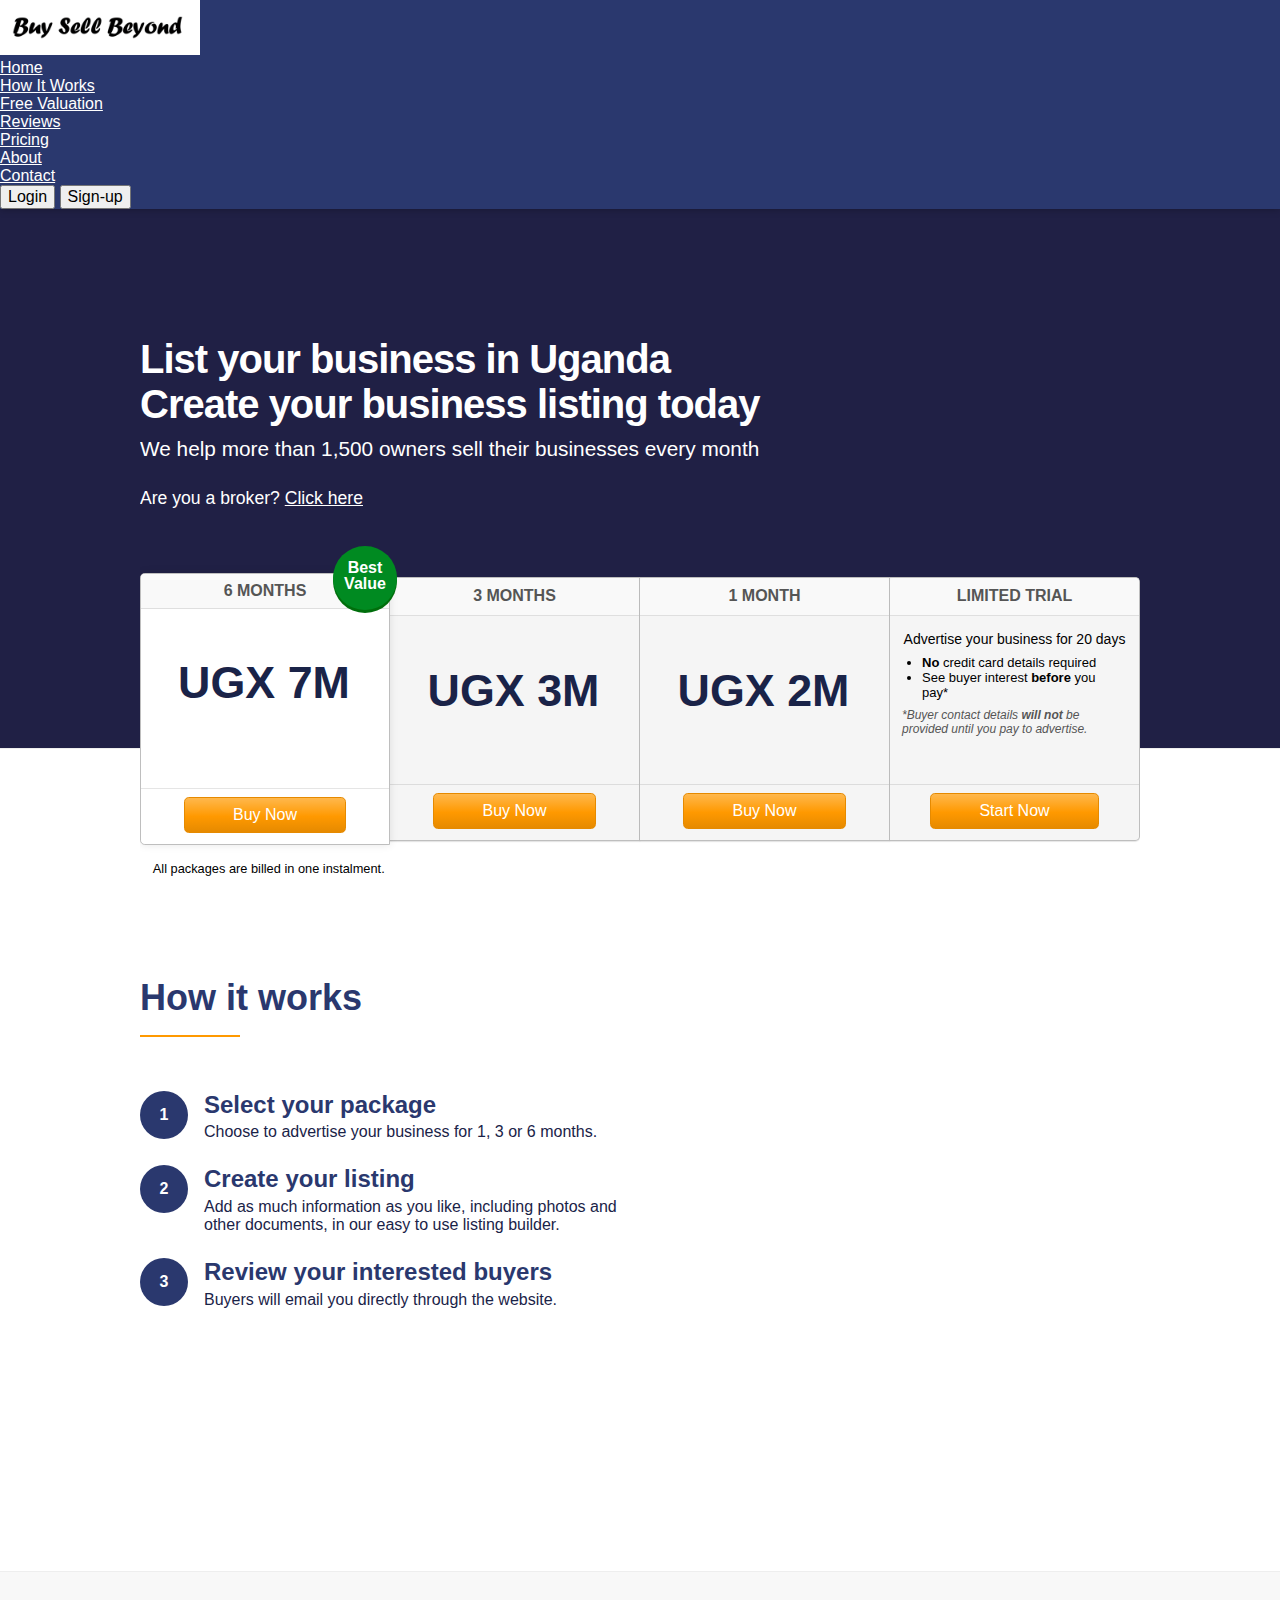
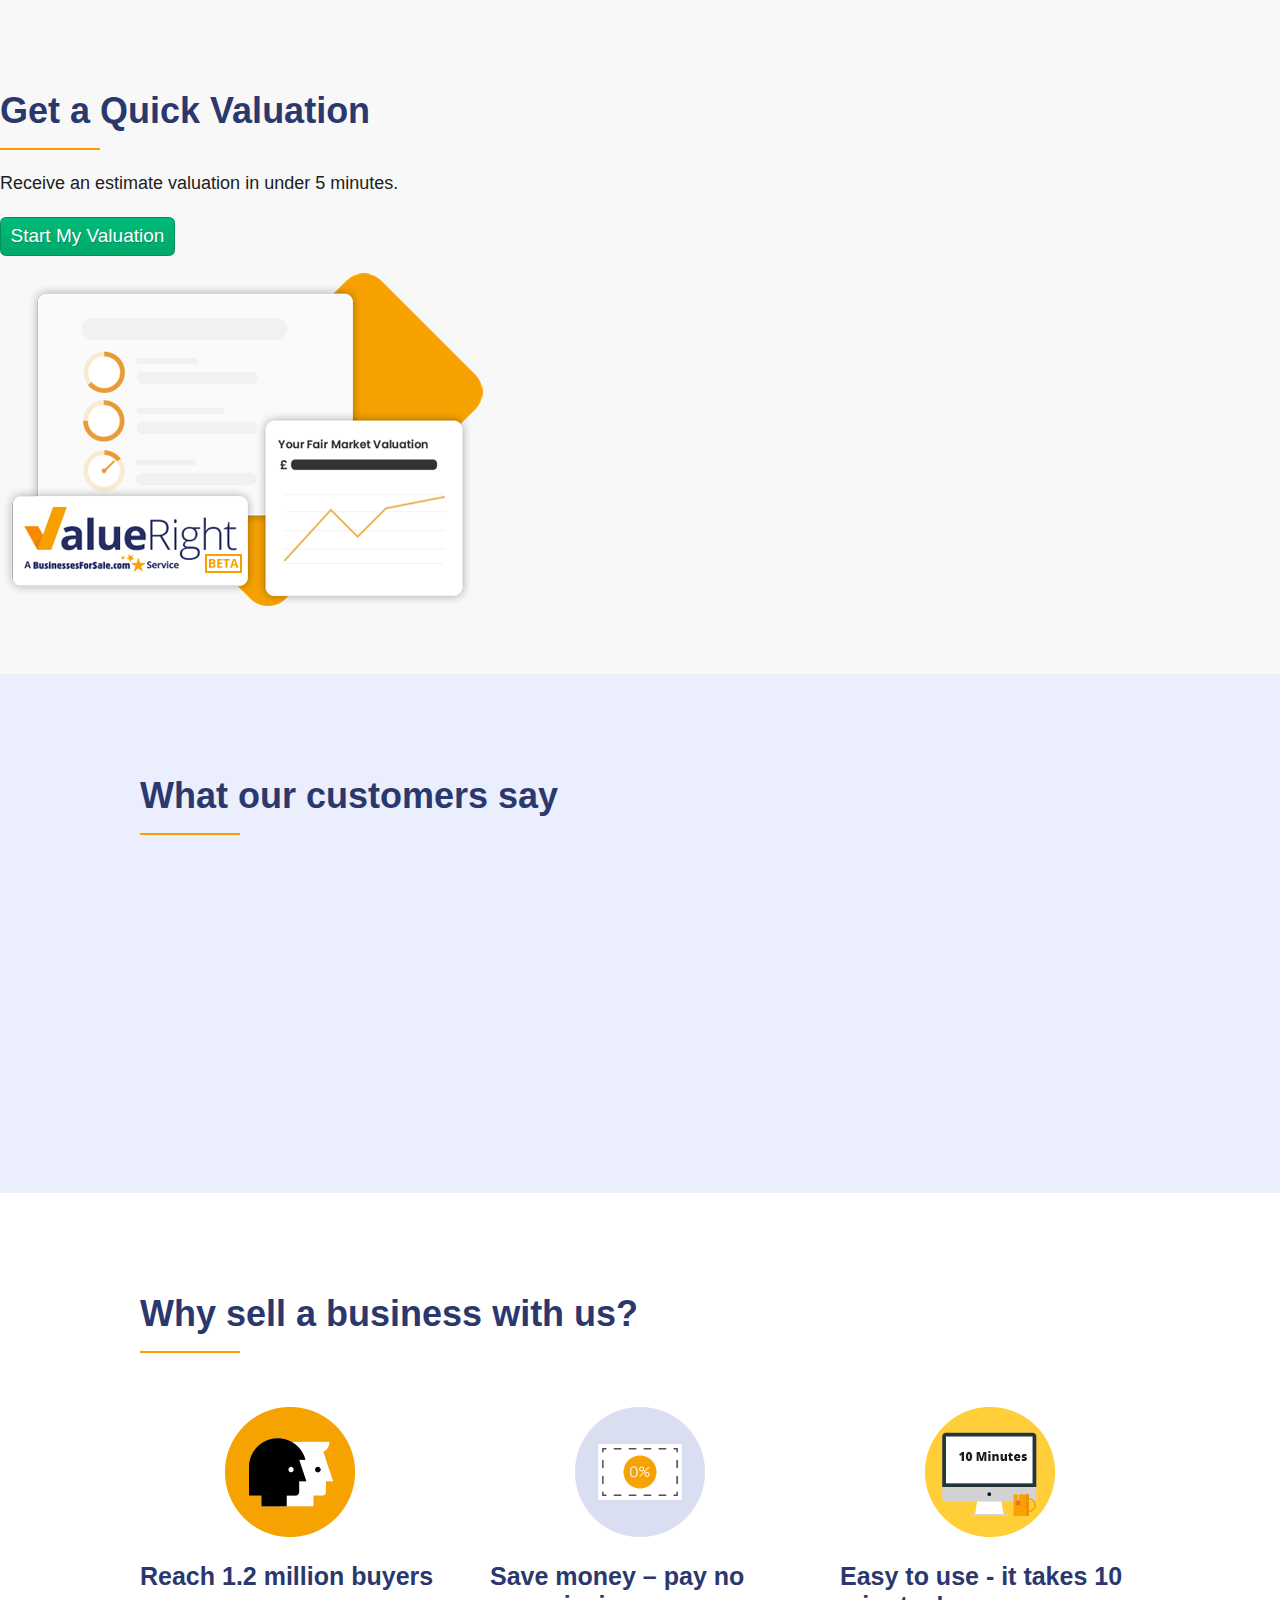
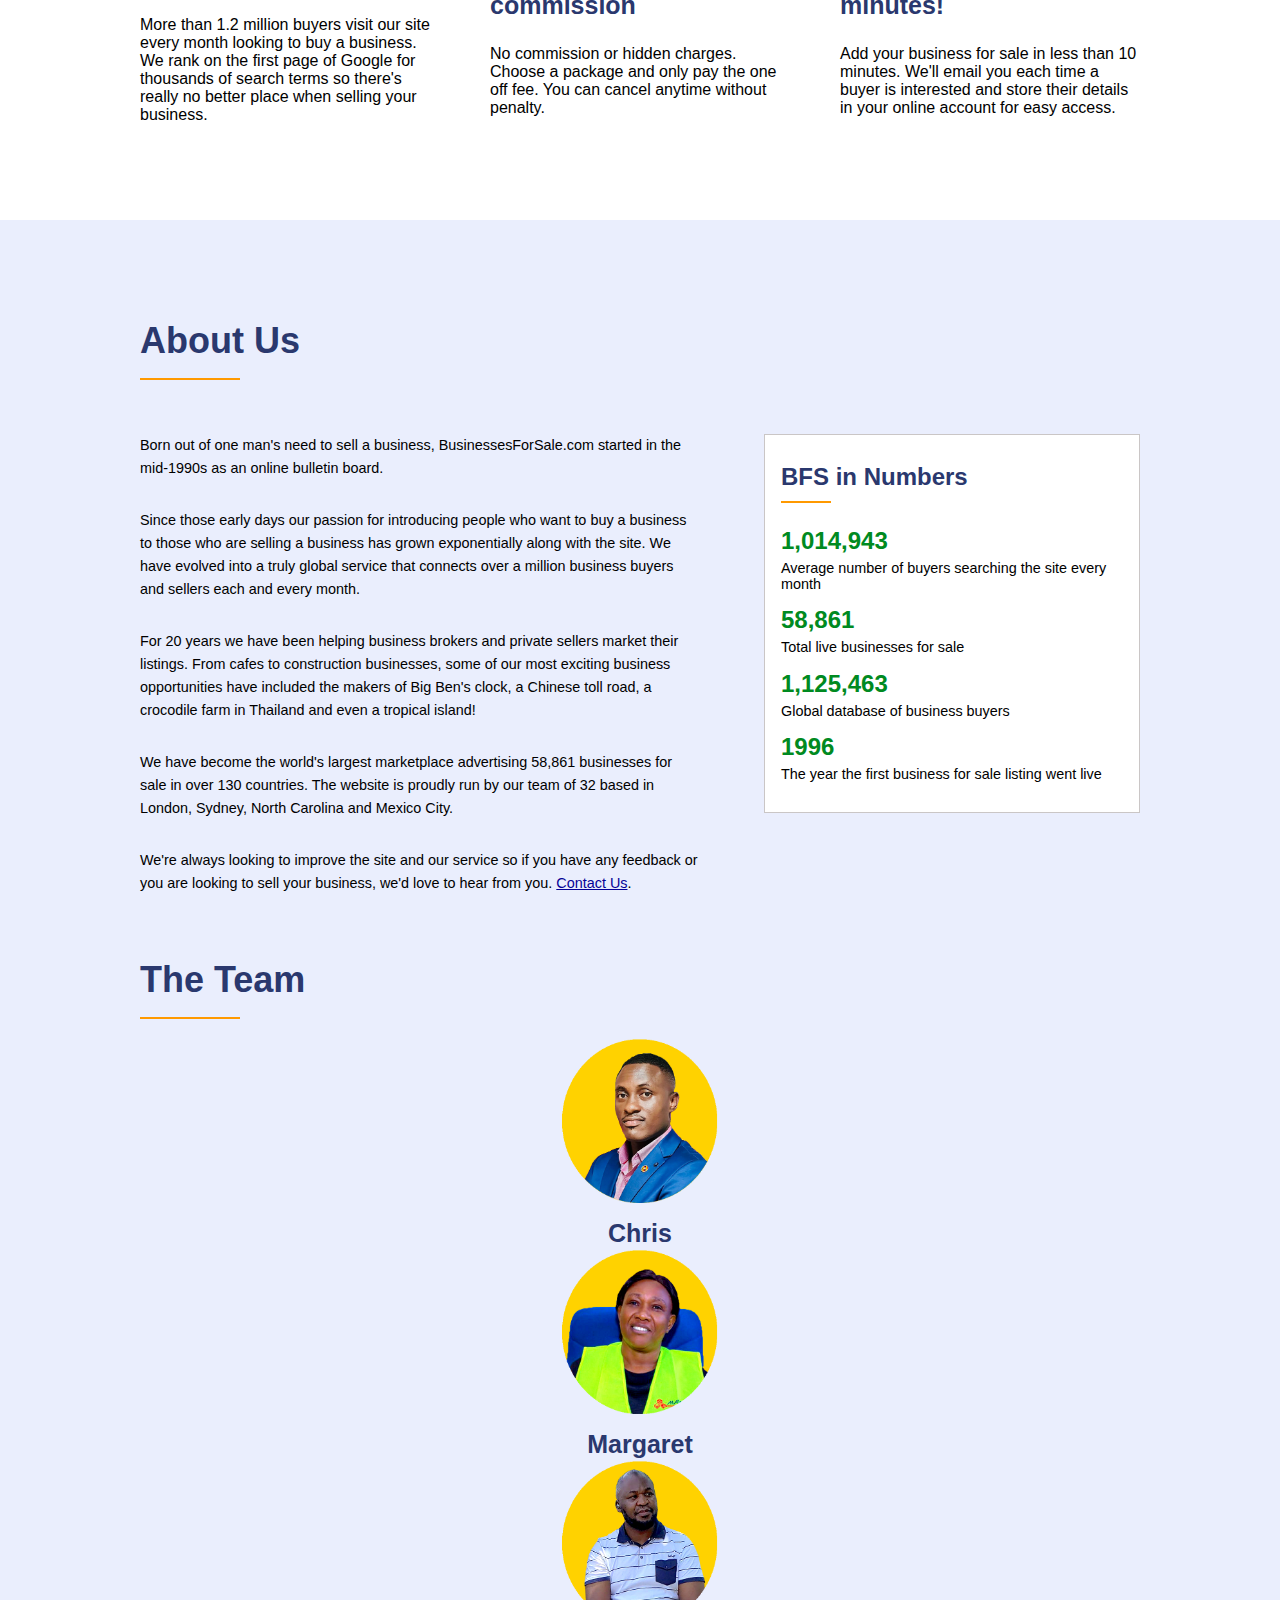
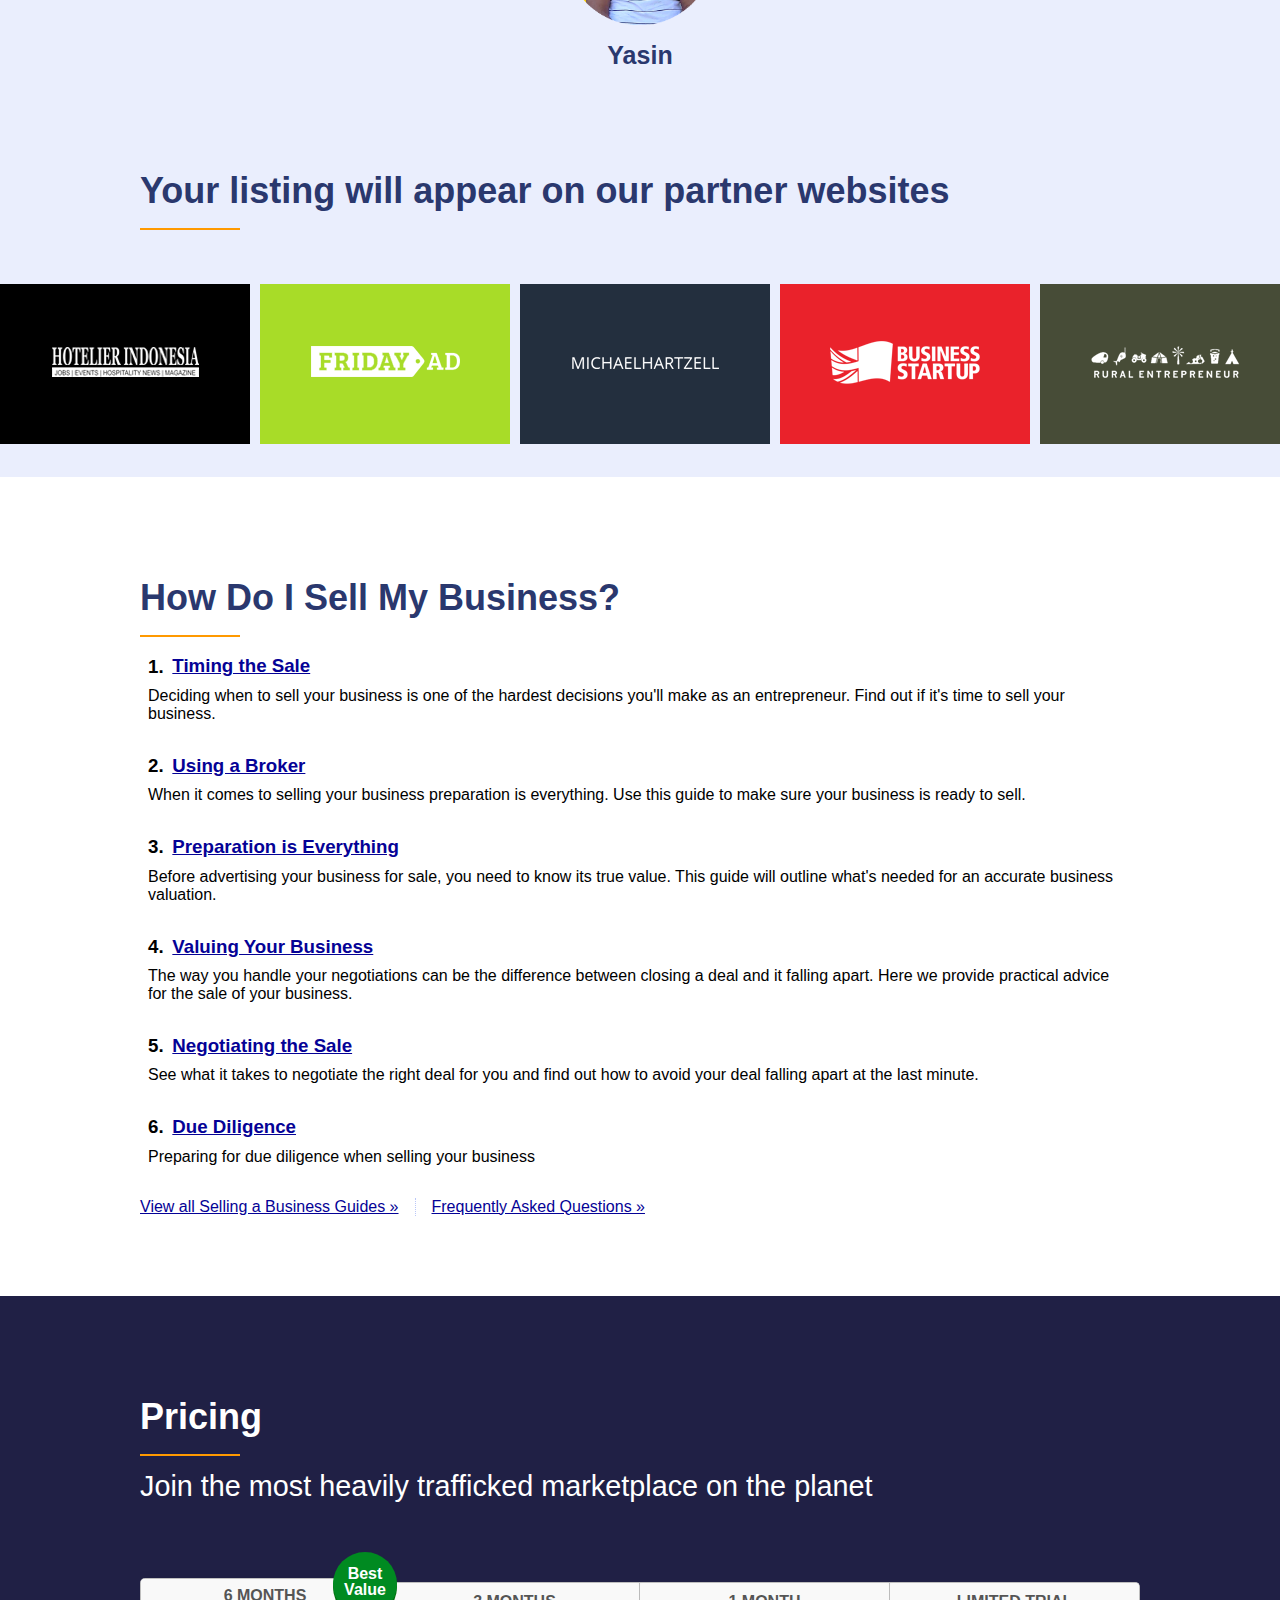
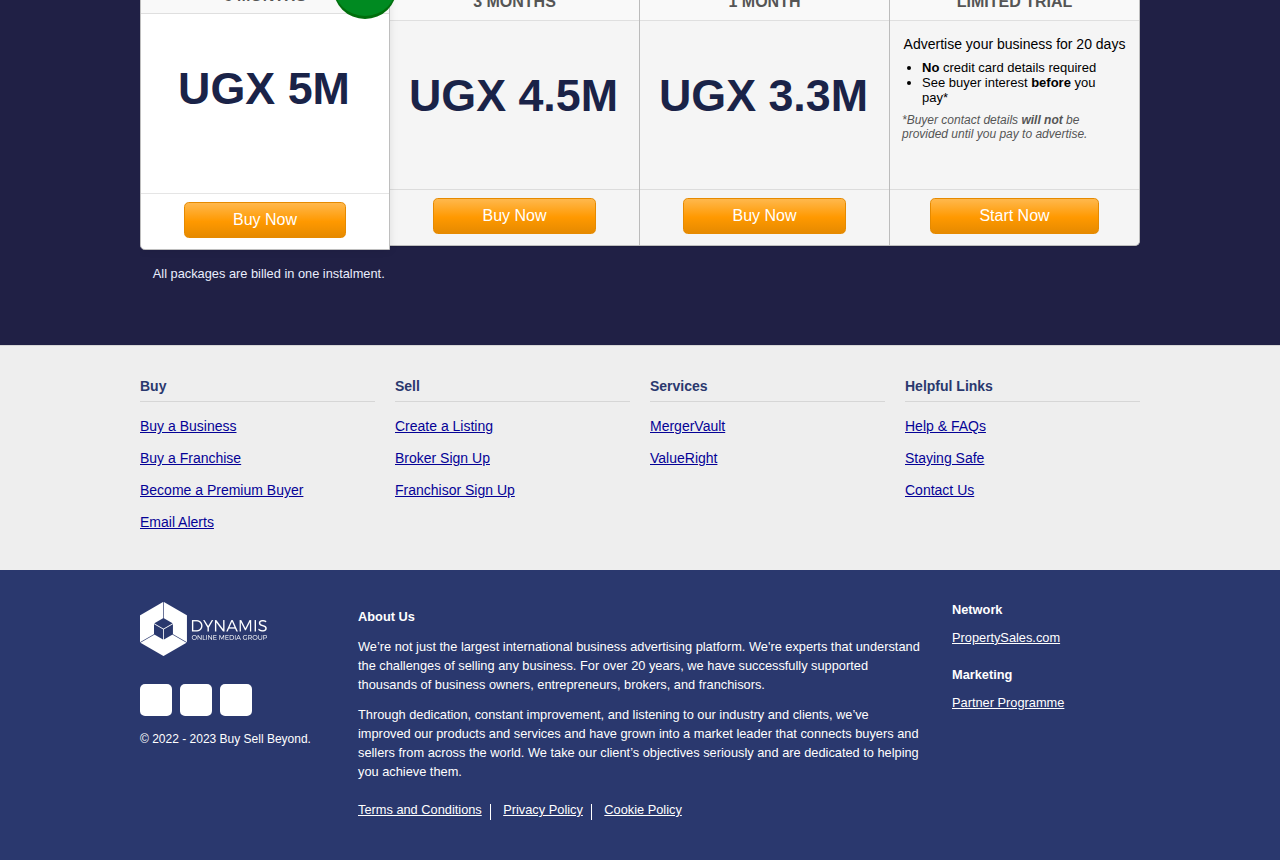
==== commit 87730998: "navbar" ====
--- a/index.html
+++ b/index.html
@@ -847,64 +847,45 @@
     <link rel="stylesheet" href="css/style.css" />
   </head>
   <body>
-    <div class="sell-splash-header bg-warning" id="seller-splash-header">
-      <div class="section-wrap">
-        <ul class="sell-splash-nav cf">
-          <li class="">
-            <a
-              class="sell-splash-nav-link"
-              href="https://uae.businessesforsale.com/emirates/list#how-it-works"
-              >How It Works</a
-            >
-          </li>
-          <li class="">
-            <a
-              class="sell-splash-nav-link"
-              href="https://uae.businessesforsale.com/emirates/list#value-right"
-              >Free Valuation</a
-            >
-          </li>
-          <li class="">
-            <a
-              class="sell-splash-nav-link"
-              href="https://uae.businessesforsale.com/emirates/list#testimonials"
-              >Reviews</a
-            >
-          </li>
-          <li class="">
-            <a
-              class="sell-splash-nav-link"
-              href="https://uae.businessesforsale.com/emirates/list#why-choose-us"
-              >Benefits</a
-            >
-          </li>
-          <li class="">
-            <a
-              class="sell-splash-nav-link"
-              href="https://uae.businessesforsale.com/emirates/list#about-us"
-              >About Us</a
-            >
-          </li>
-          <li class="">
-            <a
-              class="sell-splash-nav-link"
-              href="https://uae.businessesforsale.com/emirates/list#stepsToSellingYourBusiness"
-              >Help</a
-            >
-          </li>
-          <li class="">
-            <a
-              class="sell-splash-nav-link"
-              href="https://uae.businessesforsale.com/emirates/list#pricing"
-              >Pricing</a
-            >
-          </li>
-        </ul>
-        <div id="logo-and-link">
-          <h3 class="text-dark fw-bolder">Buy Sell Beyond</h3>
+    <header class="p-3 text-bg-dark">
+      <div class="container">
+        <div
+          class="d-flex flex-wrap align-items-center justify-content-center justify-content-lg-start">
+          <a
+            href="/"
+            class="d-flex align-items-center mb-2 mb-lg-0 text-white text-decoration-none">
+            <img
+              src="images/logo.png"
+              alt=""
+              class="img-fluid"
+              style="max-width: 200px" />
+          </a>
+
+          <ul
+            class="nav col-12 col-lg-auto me-lg-auto mb-2 justify-content-center mb-md-0">
+            <li><a href="#" class="nav-link px-2 text-secondary">Home</a></li>
+            <li>
+              <a href="#" class="nav-link px-2 text-white">How It Works</a>
+            </li>
+            <li>
+              <a href="#" class="nav-link px-2 text-white">Free Valuation</a>
+            </li>
+            <li><a href="#" class="nav-link px-2 text-white">Reviews</a></li>
+            <li><a href="#" class="nav-link px-2 text-white">Pricing</a></li>
+            <li><a href="#" class="nav-link px-2 text-white">About</a></li>
+            <li><a href="#" class="nav-link px-2 text-white">Contact</a></li>
+          </ul>
+
+          <div class="text-end">
+            <button type="button" class="btn btn-outline-light me-2">
+              Login
+            </button>
+            <button type="button" class="btn btn-warning">Sign-up</button>
+          </div>
         </div>
       </div>
-    </div>
+    </header>
+
     <div id="skiptocontent">
       <a
         href="https://uae.businessesforsale.com/emirates/list#sell-splash-title"
--- a/css/style.css
+++ b/css/style.css
@@ -1068,3 +1068,19 @@
 #ot-sdk-cookie-policy-v2.ot-sdk-cookie-policy table th {
   background-color: #f8f8f8;
 }
+/*----------------------HEADER CSS------------------*/
+.form-control-dark {
+  border-color: var(--bs-gray);
+}
+.form-control-dark:focus {
+  border-color: #fff;
+  box-shadow: 0 0 0 0.25rem rgba(255, 255, 255, 0.25);
+}
+
+.text-small {
+  font-size: 85%;
+}
+
+.dropdown-toggle:not(:focus) {
+  outline: 0;
+}
